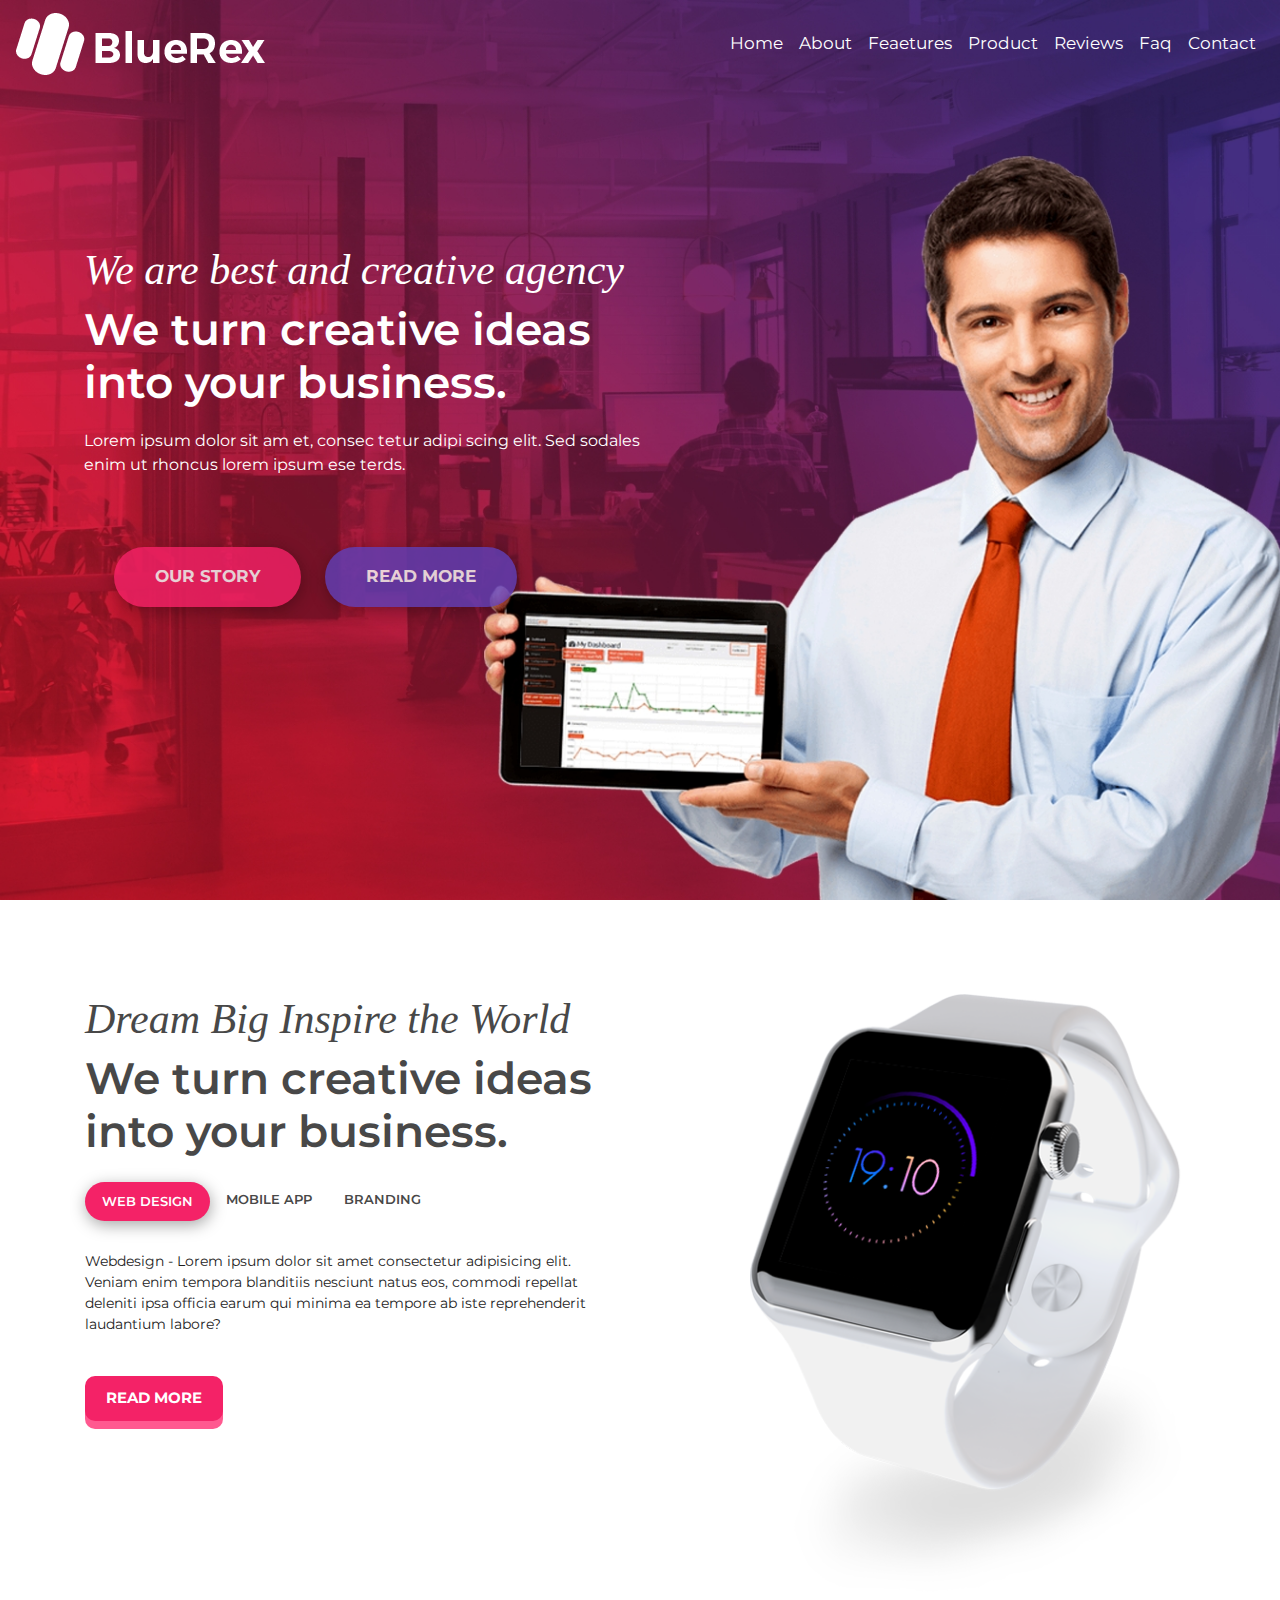
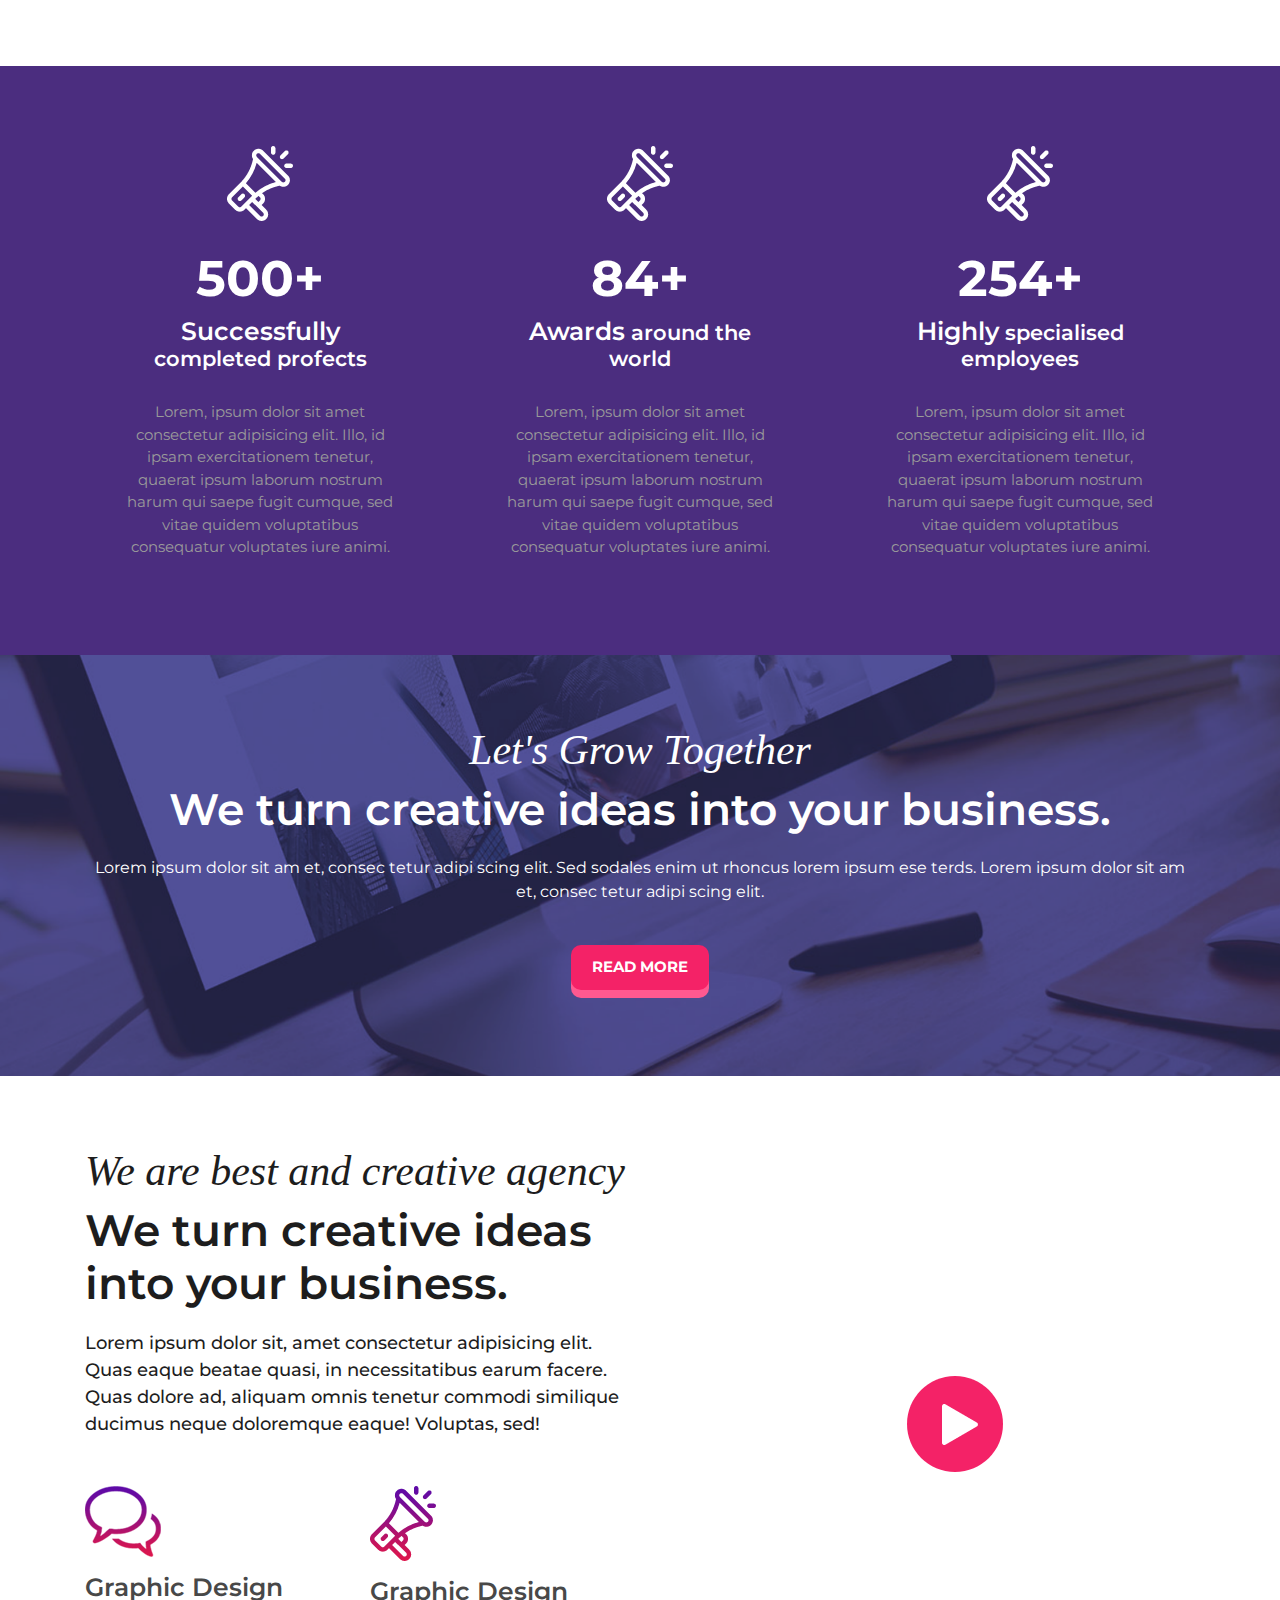
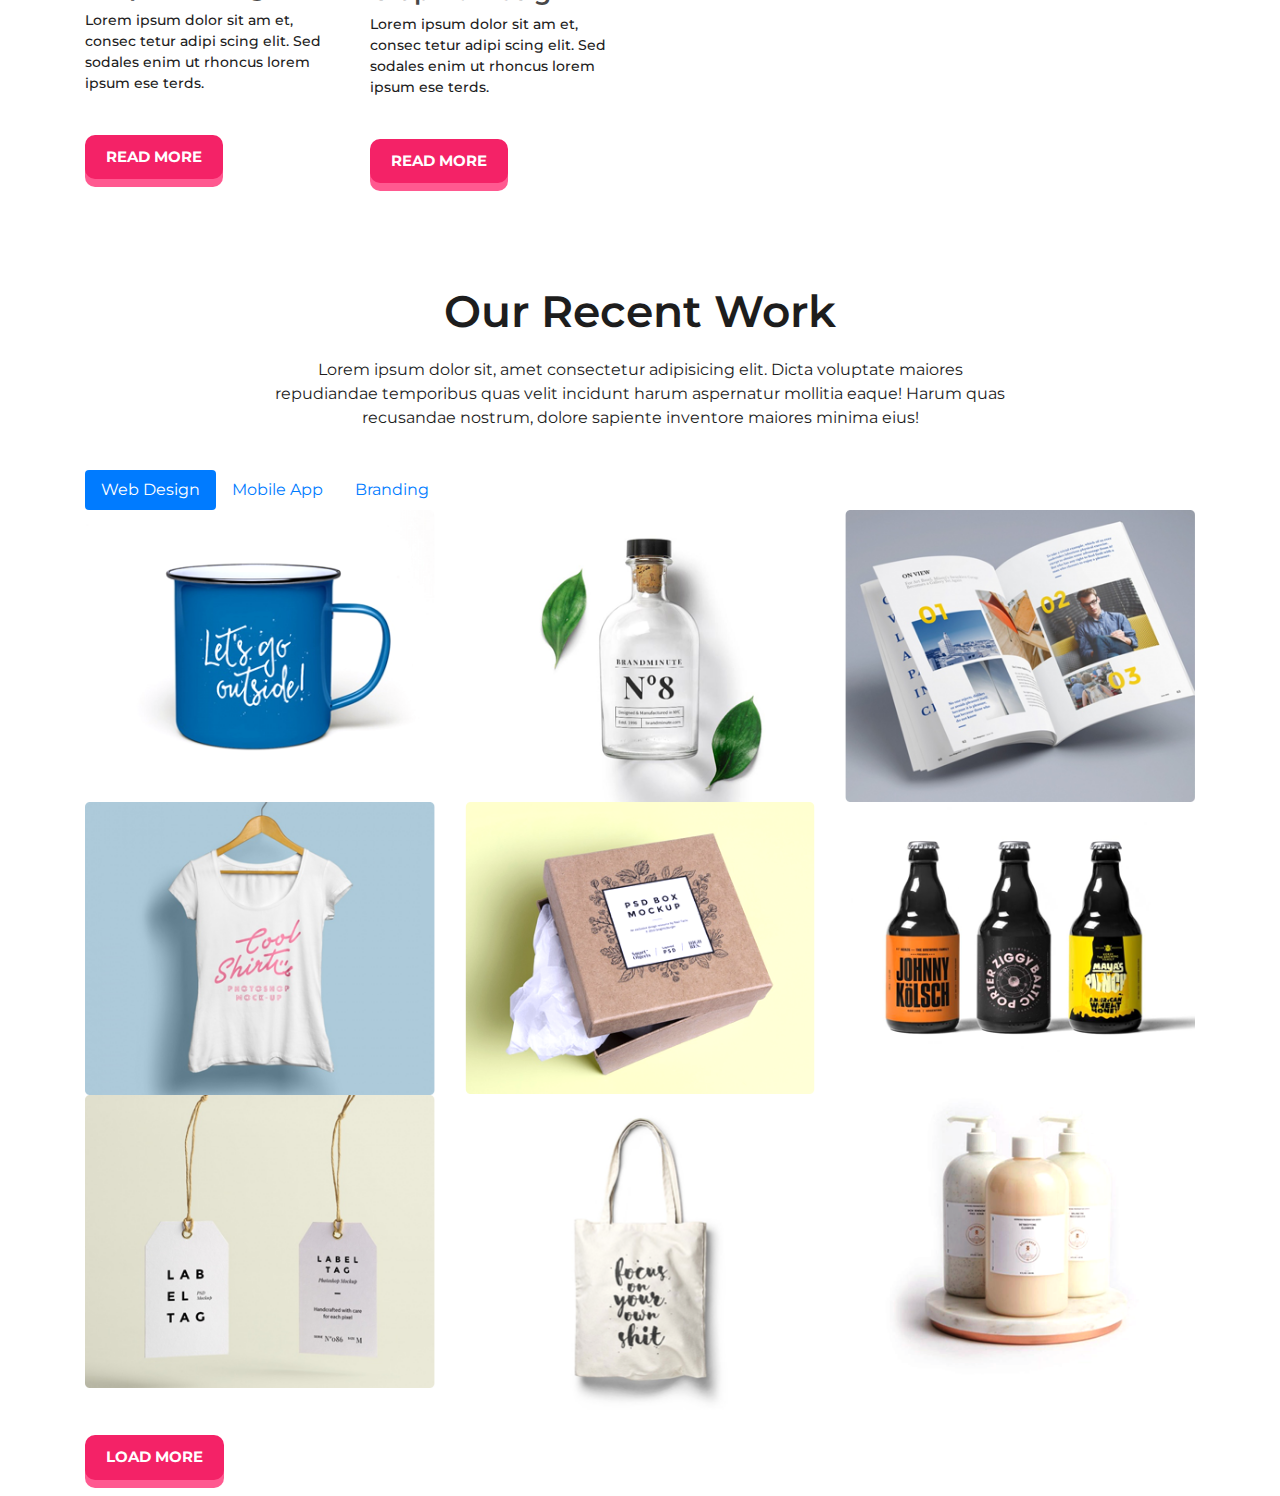
==== index.html @ f860c97d "Сделал разметку блока our-works" ====
<!doctype html>
<html lang="en">

<head>
    <meta charset="utf-8">
    <meta name="viewport" content="width=device-width, initial-scale=1, shrink-to-fit=no">
    <title>Hello, world!</title>

    <!-- Goggle Fonts -->
    <link href="https://fonts.googleapis.com/css?family=Poppins|Montserrat:300,400,600,700&display=swap&subset=cyrillic" rel="stylesheet">
    <!-- Font Awesome -->
    <link rel="stylesheet" href="https://cdnjs.cloudflare.com/ajax/libs/font-awesome/5.13.0/css/all.min.css" />
    <!-- Bootstrap CSS -->
    <link rel="stylesheet" href="https://stackpath.bootstrapcdn.com/bootstrap/4.3.1/css/bootstrap.min.css" integrity="sha384-ggOyR0iXCbMQv3Xipma34MD+dH/1fQ784/j6cY/iJTQUOhcWr7x9JvoRxT2MZw1T" crossorigin="anonymous">
    <!-- Custom styles -->
    <link rel="stylesheet" href="css/baguetteBox.scss">
    <link rel="stylesheet" href="css/style.css">

</head>

<body>

    <header class="main-header">
        <nav class="navbar navbar-expand-lg">
            <a class="navbar-brand" href="#">
                <img src="img/logo.png" alt="">
            </a>
            <button class="navbar-toggler" type="button" data-toggle="collapse" data-target="#navbarSupportedContent" aria-controls="navbarSupportedContent" aria-expanded="false" aria-label="Toggle navigation">
        <i class="fas fa-bars"></i>
      </button>

            <div class="collapse navbar-collapse" id="navbarSupportedContent">
                <ul class="navbar-nav ml-auto">
                    <li class="nav-item"><a class="nav-link" href="#">Home</a></li>
                    <li class="nav-item"><a class="nav-link" href="#">About</a></li>
                    <li class="nav-item"><a class="nav-link" href="#">Feaetures</a></li>
                    <li class="nav-item"><a class="nav-link" href="#">Product</a></li>
                    <li class="nav-item"><a class="nav-link" href="#">Reviews</a></li>
                    <li class="nav-item"><a class="nav-link" href="#">Faq</a></li>
                    <li class="nav-item"><a class="nav-link" href="#">Contact</a></li>
                </ul>
            </div>
        </nav>

        <div class="main-header-text">
            <h3>We are best and creative agency</h3>
            <h2>We turn creative ideas into your business.</h2>
            <p>Lorem ipsum dolor sit am et, consec tetur adipi scing elit. Sed sodales enim ut rhoncus lorem ipsum ese terds.
            </p>

            <div class="main-header-buttons">
                <button type="button" class="btn btn-pink rounded-pill">Our story</button>
                <button type="button" class="btn btn-violet rounded-pill">Read more</button>
            </div>
        </div>
    </header>

    <!-- section about -->
    <section class="section section-about">
        <div class="container">
            <div class="row">
                <div class="col-md-12 col-lg-6 pt-4">

                    <h3>Dream Big Inspire the World</h3>
                    <h2>We turn creative ideas into your business.</h2>

                    <ul class="nav nav-pills mt-4" id="myTab" role="tablist">
                        <li class="nav-item">
                            <a class="nav-link active" id="webdesign-tab" data-toggle="tab" href="#webdesign" role="tab" aria-controls="webdesing" aria-selected="true">Web Design</a>
                        </li>
                        <li class="nav-item">
                            <a class="nav-link" id="mobileapp-tab" data-toggle="tab" href="#mobileapp" role="tab" aria-controls="mobileapp" aria-selected="false">Mobile App</a>
                        </li>
                        <li class="nav-item">
                            <a class="nav-link" id="branding-tab" data-toggle="tab" href="#branding" role="tab" aria-controls="branding" aria-selected="false">Branding</a>
                        </li>
                    </ul>
                    <div class="tab-content" id="myTabContent">
                        <div class="tab-pane fade show active" id="webdesign" role="tabpanel" aria-labelledby="webdesign-tab">
                            <p>Webdesign - Lorem ipsum dolor sit amet consectetur adipisicing elit. Veniam enim tempora blanditiis nesciunt natus eos, commodi repellat deleniti ipsa officia earum qui minima ea tempore ab iste reprehenderit laudantium labore?
                            </p>
                            <p><a href="#" class="btn btn-pink btn-shadow">Read more</a></p>
                        </div>
                        <div class="tab-pane fade" id="mobileapp" role="tabpanel" aria-labelledby="mobileapp-tab">
                            <p>Moile App - Lorem ipsum dolor sit amet consectetur adipisicing elit. Veniam enim tempora blanditiis nesciunt natus eos, commodi repellat deleniti ipsa officia earum qui minima ea tempore ab iste reprehenderit laudantium labore?
                            </p>
                            <p><a href="#" class="btn btn-pink btn-shadow">Read more</a></p>
                        </div>
                        <div class="tab-pane fade" id="branding" role="tabpanel" aria-labelledby="branding-tab">
                            <p>Branding - Lorem ipsum dolor sit amet consectetur adipisicing elit. Veniam enim tempora blanditiis nesciunt natus eos, commodi repellat deleniti ipsa officia earum qui minima ea tempore ab iste reprehenderit laudantium labore?
                            </p>
                            <p><a href="#" class="btn btn-pink btn-shadow">Read more</a></p>
                        </div>
                    </div>
                </div>
                <!-- col-lg-6 -->

                <div class="col-lg-1 d-none d-lg-block">

                </div>
                <div class="col-lg-5 d-none d-lg-block pt-4">
                    <img src="img/watch-3.png" alt="">
                </div>
                <!-- col-lg-6 -->

            </div>
        </div>
    </section>
    <!-- section about -->

    <!-- section progress -->
    <section class="section section-progress text-center">
        <div class="container">
            <div class="row justify-content-center">
                <div class="col-md-4 progress-item">
                    <div><img src="img/Shape.png" alt=""></div>
                    <div class="num">500+</div>
                    <h4><span>Successfully</span> completed profects</h4>
                    <p>Lorem, ipsum dolor sit amet consectetur adipisicing elit. Illo, id ipsam exercitationem tenetur, quaerat ipsum laborum nostrum harum qui saepe fugit cumque, sed vitae quidem voluptatibus consequatur voluptates iure animi.</p>
                </div>
                <!-- progress-item -->

                <div class="col-md-4 progress-item">
                    <div><img src="img/Shape.png" alt=""></div>
                    <div class="num">84+</div>
                    <h4><span>Awards</span> around the world</h4>
                    <p>Lorem, ipsum dolor sit amet consectetur adipisicing elit. Illo, id ipsam exercitationem tenetur, quaerat ipsum laborum nostrum harum qui saepe fugit cumque, sed vitae quidem voluptatibus consequatur voluptates iure animi.</p>
                </div>
                <!-- progress-item -->

                <div class="col-md-4 progress-item">
                    <div><img src="img/Shape.png" alt=""></div>
                    <div class="num">254+</div>
                    <h4><span>Highly</span> specialised employees</h4>
                    <p>Lorem, ipsum dolor sit amet consectetur adipisicing elit. Illo, id ipsam exercitationem tenetur, quaerat ipsum laborum nostrum harum qui saepe fugit cumque, sed vitae quidem voluptatibus consequatur voluptates iure animi.</p>
                </div>
                <!-- progress-item -->
            </div>
        </div>
    </section>
    <!-- section progress -->

    <!-- section-lets -->
    <div class="section section-lets text-center">
        <div class="container">
            <div class="row">
                <div class="col-md-12">
                    <h3>Let's Grow Together</h3>
                    <h2>We turn creative ideas into your business.</h2>
                    <p>Lorem ipsum dolor sit am et, consec tetur adipi scing elit. Sed sodales enim ut rhoncus lorem ipsum ese terds. Lorem ipsum dolor sit am et, consec tetur adipi scing elit. </p>
                    <p><a href="#" class="btn btn-pink btn-shadow">Read more</a></p>
                </div>
            </div>
        </div>
    </div>
    <!-- section-lets end -->

    <!-- section design -->
    <section class="section section-design">
        <div class="container">
            <div class="row">
                <div class="col-lg-6">
                    <h3>We are best and creative agency</h3>
                    <h2>We	turn creative ideas into your business.</h2>
                    <p>Lorem ipsum dolor sit, amet consectetur adipisicing elit. Quas eaque beatae quasi, in necessitatibus earum facere. 
                        Quas dolore ad, aliquam omnis tenetur commodi similique ducimus neque doloremque eaque! Voluptas, sed!</p>
                    <div class="row carts mt-5">
                        <div class="col-md-6 mb-3">
                            <span><img src="img/chat.png" alt=""></span>
                            <h4>Graphic Design</h4>
                            <p>Lorem ipsum dolor sit am et, consec tetur adipi scing elit. Sed sodales enim ut rhoncus lorem ipsum ese terds.</p>
                            <p><a href="#" class="btn btn-pink btn-shadow">Read more</a></p>
                        </div>
                        <div class="col-md-6 mb-3">
                            <span><img src="img/Shape-color.png" alt=""></span>
                            <h4>Graphic Design</h4>
                            <p>Lorem ipsum dolor sit am et, consec tetur adipi scing elit. Sed sodales enim ut rhoncus lorem ipsum ese terds.</p>
                            <p><a href="#" class="btn btn-pink btn-shadow">Read more</a></p>
                        </div>
                    </div>
                </div> <!-- col-lg-6 -->
                <div class="col-lg-6">
                    <div class="embed-responsive embed-responsive-16by9 mt-5">
                        <iframe width="853" height="480" class="embed-responsive-item" id="videoPlayer" src="https://www.youtube.com/embed/KlVvTofZn7I?enablejsapi=1&amp;html5=1&amp;rel=0&amp;controls=0&amp;showinfo=0" frameborder="0" allowfullscreen=""></iframe>
                        <div id="videoPlayBtn"></div>
                    </div>
                </div> <!-- /.col-lg-6 -->
            </div> <!-- row -->
        </div>
    </section>
    <!-- section design end -->

    <section class="section-work">
        <div class="container">
            <div class="row">
                <div class="col-md-8 offset-md-2 text-center">
                    <h2>Our Recent Work</h2>
                    <p>Lorem ipsum dolor sit, amet consectetur adipisicing elit. Dicta voluptate maiores repudiandae temporibus quas velit incidunt harum aspernatur mollitia eaque! Harum quas recusandae nostrum, dolore sapiente inventore maiores minima eius!</p>

                </div>
                <!-- /.col-md-8 -->
                <div class="col-md-12">
                    <ul class="nav nav-pills mt-4" id="myTab-gallery" role="tablist">
                        <li class="nav-item">
                            <a class="nav-link active" id="webdesign-tab2" data-toggle="tab" href="#webdesign2" role="tab" aria-controls="webdesign2" aria-selected="true">Web Design</a>
                        </li>
                        <li class="nav-item">
                            <a class="nav-link" id="mobileapp-tab2" data-toggle="tab" href="#mobileapp2" role="tab" aria-controls="mobileapp2" aria-selected="false">Mobile App</a>
                        </li>
                        <li class="nav-item">
                            <a class="nav-link" id="branding-tab2" data-toggle="tab" href="#branding2" role="tab" aria-controls="branding2" aria-selected="false">Branding</a>
                        </li>
                    </ul>

                    <div class="tab-content" id="myTabContent">
                        <div class="tab-pane fade show active" id="webdesign2" role="tabpanel" aria-labelledby="webdesign2-tab">
                            <div class="gallery text-center row">
                                <div class="col-sm-4 gallery-item">
                                    <a href="img/photos/work-2.png">
                                        <img src="img/photos/work-2.png" alt="">
                                    </a>
                                </div>
                                <div class="col-sm-4 gallery-item">
                                    <a href="img/photos/work-1.png">
                                        <img src="img/photos/work-1.png" alt="">
                                    </a>
                                </div>
                                <div class="col-sm-4 gallery-item">
                                    <a href="img/photos/work-3.png">
                                        <img src="img/photos/work-3.png" alt="">
                                    </a>
                                </div>
                                <div class="col-sm-4 gallery-item">
                                    <a href="img/photos/work-4.png">
                                        <img src="img/photos/work-4.png" alt="">
                                    </a>
                                </div>
                                <div class="col-sm-4 gallery-item">
                                    <a href="img/photos/work-5.png">
                                        <img src="img/photos/work-5.png" alt="">
                                    </a>
                                </div>
                                <div class="col-sm-4 gallery-item">
                                    <a href="img/photos/work-6.png">
                                        <img src="img/photos/work-6.png" alt="">
                                    </a>
                                </div>
                                <div class="col-sm-4 gallery-item">
                                    <a href="img/photos/work-7.png">
                                        <img src="img/photos/work-7.png" alt="">
                                    </a>
                                </div>
                                <div class="col-sm-4 gallery-item">
                                    <a href="img/photos/work-8.png">
                                        <img src="img/photos/work-8.png" alt="">
                                    </a>
                                </div>
                                <div class="col-sm-4 gallery-item">
                                    <a href="img/photos/work-9.png">
                                        <img src="img/photos/work-9.png" alt="">
                                    </a>
                                </div>
                            </div>

                            <div class="our-work-btn">
                                <p><a href="#" class="btn btn-pink btn-shadow">Load more</a></p>
                            </div>
                        </div>
                        <!-- /.tab-panel -->
                        <div class="tab-pane fade" id="mobileapp2" role="tabpanel" aria-labelledby="mobileapp2-tab">
                            <div class="gallery text-center row">
                                <div class="col-sm-4 gallery-item">
                                    <a href="img/photos/work-4.png">
                                        <img src="img/photos/work-4.png" alt="">
                                    </a>
                                </div>
                                <div class="col-sm-4 gallery-item">
                                    <a href="img/photos/work-5.png">
                                        <img src="img/photos/work-5.png" alt="">
                                    </a>
                                </div>
                                <div class="col-sm-4 gallery-item">
                                    <a href="img/photos/work-6.png">
                                        <img src="img/photos/work-6.png" alt="">
                                    </a>
                                </div>
                                <div class="col-sm-4 gallery-item">
                                    <a href="img/photos/work-2.png">
                                        <img src="img/photos/work-2.png" alt="">
                                    </a>
                                </div>
                                <div class="col-sm-4 gallery-item">
                                    <a href="img/photos/work-1.png">
                                        <img src="img/photos/work-1.png" alt="">
                                    </a>
                                </div>
                                <div class="col-sm-4 gallery-item">
                                    <a href="img/photos/work-3.png">
                                        <img src="img/photos/work-3.png" alt="">
                                    </a>
                                </div>
                                
                                <div class="col-sm-4 gallery-item">
                                    <a href="img/photos/work-7.png">
                                        <img src="img/photos/work-7.png" alt="">
                                    </a>
                                </div>
                                <div class="col-sm-4 gallery-item">
                                    <a href="img/photos/work-8.png">
                                        <img src="img/photos/work-8.png" alt="">
                                    </a>
                                </div>
                                <div class="col-sm-4 gallery-item">
                                    <a href="img/photos/work-9.png">
                                        <img src="img/photos/work-9.png" alt="">
                                    </a>
                                </div>
                            </div>

                            <div class="our-work-btn">
                                <p><a href="#" class="btn btn-pink btn-shadow">Load more</a></p>
                            </div>
                        </div>
                        <!-- /.tab-panel -->
                        <div class="tab-pane fade" id="branding2" role="tabpanel" aria-labelledby="branding2-tab">
                            <div class="gallery text-center row">
                                <div class="col-sm-4 gallery-item">
                                    <a href="img/photos/work-7.png">
                                        <img src="img/photos/work-7.png" alt="">
                                    </a>
                                </div>
                                <div class="col-sm-4 gallery-item">
                                    <a href="img/photos/work-8.png">
                                        <img src="img/photos/work-8.png" alt="">
                                    </a>
                                </div>
                                <div class="col-sm-4 gallery-item">
                                    <a href="img/photos/work-9.png">
                                        <img src="img/photos/work-9.png" alt="">
                                    </a>
                                </div>
                                <div class="col-sm-4 gallery-item">
                                    <a href="img/photos/work-4.png">
                                        <img src="img/photos/work-4.png" alt="">
                                    </a>
                                </div>
                                <div class="col-sm-4 gallery-item">
                                    <a href="img/photos/work-5.png">
                                        <img src="img/photos/work-5.png" alt="">
                                    </a>
                                </div>
                                <div class="col-sm-4 gallery-item">
                                    <a href="img/photos/work-6.png">
                                        <img src="img/photos/work-6.png" alt="">
                                    </a>
                                </div>
                                <div class="col-sm-4 gallery-item">
                                    <a href="img/photos/work-2.png">
                                        <img src="img/photos/work-2.png" alt="">
                                    </a>
                                </div>
                                <div class="col-sm-4 gallery-item">
                                    <a href="img/photos/work-1.png">
                                        <img src="img/photos/work-1.png" alt="">
                                    </a>
                                </div>
                                <div class="col-sm-4 gallery-item">
                                    <a href="img/photos/work-3.png">
                                        <img src="img/photos/work-3.png" alt="">
                                    </a>
                                </div>                             
                            </div>
                            
                            <div class="our-work-btn">
                                <p><a href="#" class="btn btn-pink btn-shadow">Load more</a></p>
                            </div>
                        </div>
                        <!-- /.tab-panel -->
                    </div>
                    <!-- /.tab-content -->
                </div>
                <!-- /.col-md-12 -->
            </div> <!-- row -->
        </div>
    </section>
    <!-- /.section-work -->


    <!-- jQuery first, then Popper.js, then Bootstrap JS -->
    <script src="https://code.jquery.com/jquery-3.3.1.slim.min.js" integrity="sha384-q8i/X+965DzO0rT7abK41JStQIAqVgRVzpbzo5smXKp4YfRvH+8abtTE1Pi6jizo" crossorigin="anonymous"></script>
    <script src="https://cdnjs.cloudflare.com/ajax/libs/popper.js/1.14.7/umd/popper.min.js" integrity="sha384-UO2eT0CpHqdSJQ6hJty5KVphtPhzWj9WO1clHTMGa3JDZwrnQq4sF86dIHNDz0W1" crossorigin="anonymous"></script>
    <script src="https://stackpath.bootstrapcdn.com/bootstrap/4.3.1/js/bootstrap.min.js" integrity="sha384-JjSmVgyd0p3pXB1rRibZUAYoIIy6OrQ6VrjIEaFf/nJGzIxFDsf4x0xIM+B07jRM" crossorigin="anonymous"></script>
    <script src="js/baguetteBox.js"></script>
    <script src="js/main.js"></script>
    <script src="https://www.youtube.com/iframe_api"></script>
</body>

</html>
---- css/style.css ----
body {
    font-family: 'Montserrat', sans-serif;
    min-width: 320px;
    color: #1d1d1d;
}

img {
    max-width: 100%;
    height: auto;
}

.section {
    padding: 100px 0;
}

h2 {
    font-weight: 600;
    font-size: 44px;
    margin-bottom: 20px;
}

h3 {
    font-style: italic;
    font-size: 42px;
    font-family: 'Palatino Linotype', 'Book Antiqua', Palatino, serif;
}

h4 {
    font-size: 25px;
}

.btn {
    color: #fff;
    text-transform: uppercase;
    font-size: 17px;
    font-weight: bold;
}


/* =============================== header =============================== */

.main-header {
    background: url(../img/header.jpg) center no-repeat;
    background-size: cover;
    height: 100vh;
    min-height: 700px;
    position: relative;
}

.main-header .navbar-toggler {
    color: #fff;
}

.main-header ul li a {
    color: #fff;
    font-size: 17px;
}

.main-header ul li a::after {
    content: '';
    display: block;
    width: 100%;
    background-color: #fff;
    height: 1px;
    transform: scale(0);
    -webkit-transform: scale(0);
    -moz-transform: scale(0);
    -ms-transform: scale(0);
    -o-transform: scale(0);
    transition: all .3s;
    -webkit-transition: all .3s;
    -moz-transition: all .3s;
    -ms-transition: all .3s;
    -o-transition: all .3s;
}

.main-header ul li a:hover::after {
    transform: scale(1);
    -webkit-transform: scale(1);
    -moz-transform: scale(1);
    -ms-transform: scale(1);
    -o-transform: scale(1);
    transition: all .3s;
    -webkit-transition: all .3s;
    -moz-transition: all .3s;
    -ms-transition: all .3s;
    -o-transition: all .3s;
}

.main-header-text {
    position: absolute;
    top: 25%;
    left: 5%;
    max-width: 600px;
    color: #fff;
    padding: 20px;
}

.main-header-buttons {
    padding-left: 30px;
    margin-top: 70px;
}

.main-header-buttons .btn {
    height: 60px;
    padding-left: 40px;
    padding-right: 40px;
    margin-right: 20px;
    opacity: .8;
    box-shadow: 1px 4px 16px rgba(1, 2, 2, 0.35);
    transition: all .5s;
    -webkit-transition: all .5s;
    -moz-transition: all .5s;
    -ms-transition: all .5s;
    -o-transition: all .5s;
}

.main-header-buttons .btn:hover {
    color: #fff;
    opacity: 1;
}

.btn-pink {
    background: #f42267;
}

.main-header-buttons .btn-violet {
    background: #5f3fb8;
}

#navbarSupportedContent li.nav-item {
    width: 30%;
    text-align: center;
    margin: 0 auto;
}


/* =============================== header end =============================== */


/* =============================== about =============================== */

.section {
    padding: 70px 0;
}

.section-about h2,
.section-about h3 {
    color: #484848;
}

.section-about .nav-link {
    color: #484848;
    font-size: 13px;
    font-weight: 600;
    text-transform: uppercase;
}

.section-about .nav-pills .nav-link.active,
.nav-pills .show>.nav-link {
    background-color: #f42267;
    color: #fff;
    border-radius: 23px;
    -webkit-border-radius: 23px;
    -moz-border-radius: 23px;
    -ms-border-radius: 23px;
    -o-border-radius: 23px;
    padding: 10px 17px;
    box-shadow: 1px 4px 16px rgba(1, 2, 2, 0.35);
}

.section-about .tab-content {
    margin-top: 30px;
}

.section-about .tab-content {
    color: #1d1d1d;
    font-size: 14px;
}

.btn-shadow {
    color: #fff;
    box-shadow: 0 8px 0 #ff5990;
    border-radius: 10px;
    font-size: 15px;
    padding: 10px 20px;
    margin-top: 25px;
    transition: all 0.5;
    -webkit-transition: all 0.5;
    -moz-transition: all 0.5;
    -ms-transition: all 0.5;
    -o-transition: all 0.5;
}

.btn-shadow:hover {
    color: #fff;
    transition: all 0.5;
    -webkit-transition: all 0.5;
    -moz-transition: all 0.5;
    -ms-transition: all 0.5;
    -o-transition: all 0.5;
    box-shadow: 0 4px 0 #ff5990;
}


/* =============================== section about end =============================== */


/* =============================== section progress =============================== */

.section-progress {
    padding: 0;
    min-height: 300px;
    background: #4b2d7f;
    color: #fff;
}

.section-progress .progress-item:hover {
    background-color: #281d3c;
}

.section-progress .progress-item {
    padding-left: 5%;
    padding-right: 5%;
    padding-top: 80px;
    padding-bottom: 80px;
    transition: 0.5s;
    -webkit-transition: 0.5s;
    -moz-transition: 0.5s;
    -ms-transition: 0.5s;
    -o-transition: 0.5s;
}

.section-progress .progress-item .num {
    margin-top: 20px;
    font-size: 50px;
    font-weight: bold;
}

.section-progress .progress-item h4 {
    font-size: 21px;
    font-weight: 600;
}

.section-progress .progress-item span {
    font-size: 25px;
}

.section-progress .progress-item p {
    margin-top: 30px;
    font-size: 15px;
    color: #9a9a9a;
}


/* =============================== section progress end =============================== */


/* =============================== section lets =============================== */

.section-lets {
    background: url(../img/2-layers.png) center no-repeat;
    background-size: cover;
    color: #fff;
}

/* =============================== section lets end =============================== */



/* =============================== section design =============================== */
.section-design h4 {
    margin-top: 15px;
    font-size: 25px;
    font-weight: 600;
    color: #484848;
}
.section-design p {
    color: #1d1d1d;
    font-size: 18px;
    font-weight: 500;
}
.section-design .carts p {
    font-size: 14px;
}
.section-design .embed-responsive {
    position: relative;
    border-radius: 5px;
    -webkit-border-radius: 5px;
    -moz-border-radius: 5px;
    -ms-border-radius: 5px;
    -o-border-radius: 5px;
    max-width: 560px;
    height: 460px;
    margin-left: 30px;
}
.section-design #videoPlayBtn {
    width: 100%;
    height: 100%;
    z-index: 1000;
    position: absolute;
    top: 0;
    cursor: pointer;
    background: url(../img/play.png) center no-repeat;
}

/* =============================== section design end =============================== */


/* Large Devices, Wide Screens */

@media only screen and (max-width: 1200px) {}


/* Medium Devices, Desktops */

@media only screen and (max-width: 992px) {
    .section-design .embed-responsive { 
        margin-left: auto;
        margin-right: auto;
    }
    .main-header-text {
        background-color: rgba(0, 0, 0, .3);
    }
    .section {
        padding: 40px 0;
    }
    .section-progress {
        padding: 0;
    }
}

@media only screen and (max-width: 991px) {
    .navbar-nav {
        background: linear-gradient(45deg, rgba(213, 24, 44, 1) 0%, rgba(43, 30, 86, 1) 100%);
        position: relative;
        z-index: 999;
        padding: 0 15px;
    }
}


/* Small Devices, Tablets */

@media only screen and (max-width: 768px) {
    .main-header-text {
        left: 0;
        margin: 0 20px;
        max-width: 100%;
    }
    h2 {
        font-size: 32px;
    }
    h3 {
        font-size: 30px;
    }
    .navbar-brand {
        width: 50%;
    }
    .navbar-brand img {
        max-width: 60%;
    }
    .section-progress .progress-item {
        padding-left: 3%;
        padding-right: 3%;
        padding-top: 40px;
        padding-bottom: 40px;
    }
    .section-progress .progress-item h4 {
        font-size: 18px;
    }
    .section-progress .progress-item span {
        font-size: 22px;
    }
    .section-progress .progress-item .num {
        font-size: 38px;
    }
}

@media only screen and (max-width: 600px) {
    .main-header-text {
        top: 90px;
    }
    .main-header-buttons {
        padding-left: 0;
    }
    .main-header-buttons .btn {
        display: block;
        width: 100%;
        margin-bottom: 15px;
    }
    .section h3 {
        font-size: 23px;
    }
    .section h2 {
        font-size: 24px;
    }
}


/* Extra Small Devices, Phones */

@media only screen and (max-width: 480px) {}

@media only screen and (max-width: 380px) {
    .main-header .navbar-brand {
        font-size: 30px;
    }
    .section-about .nav-pills .nav-item {
        width: 100%;
    }
}
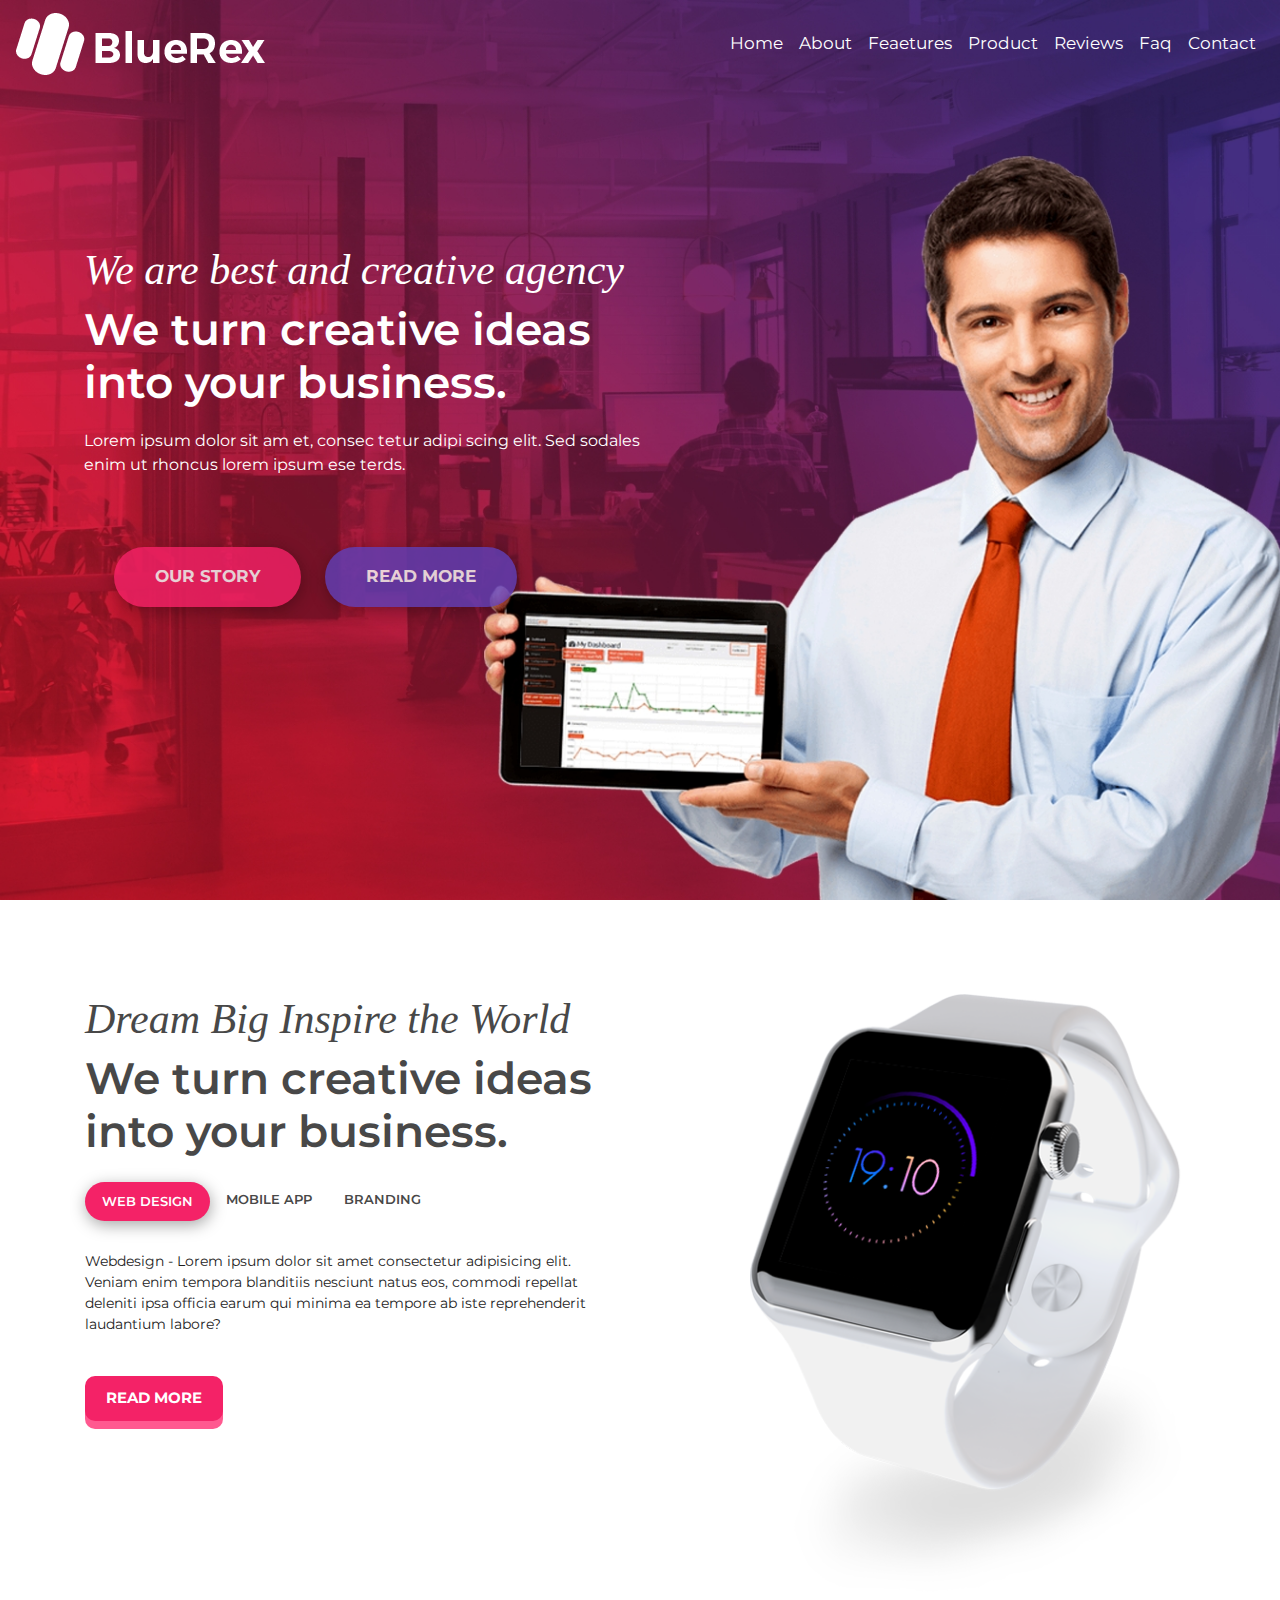
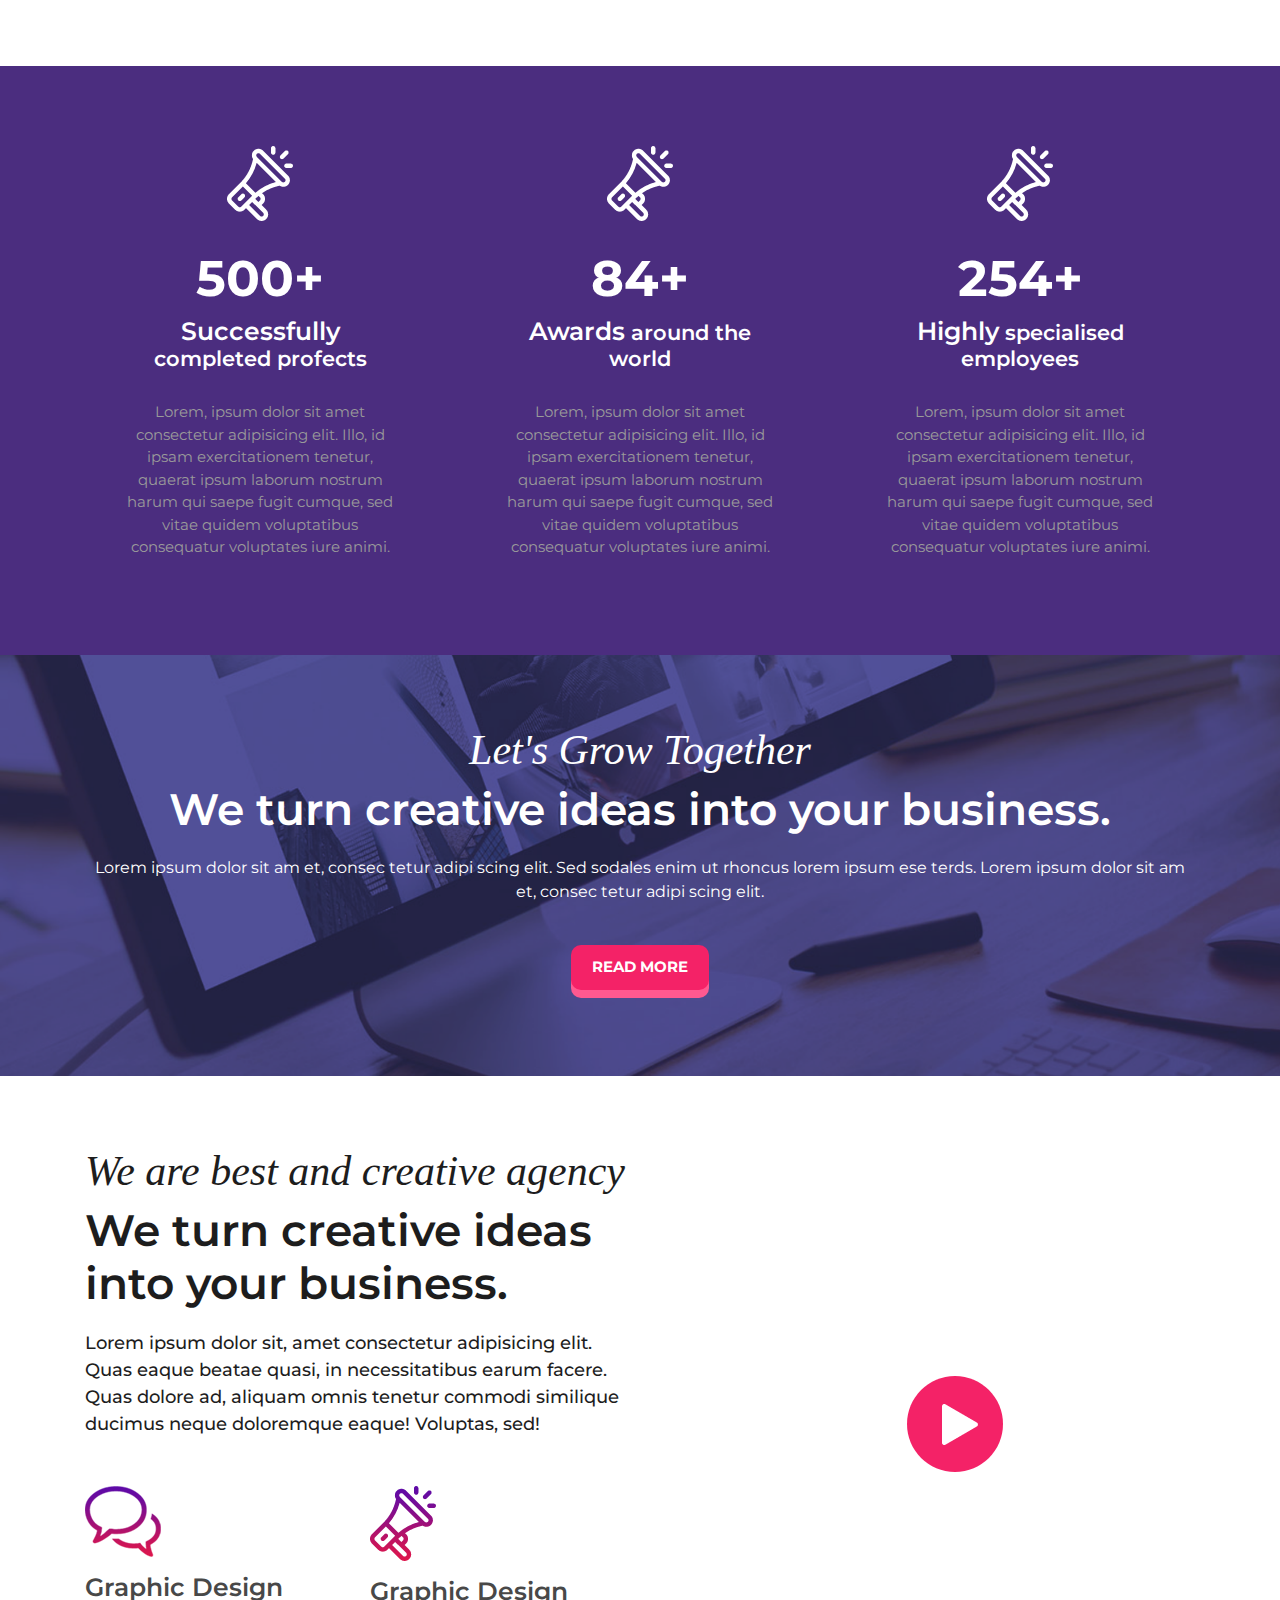
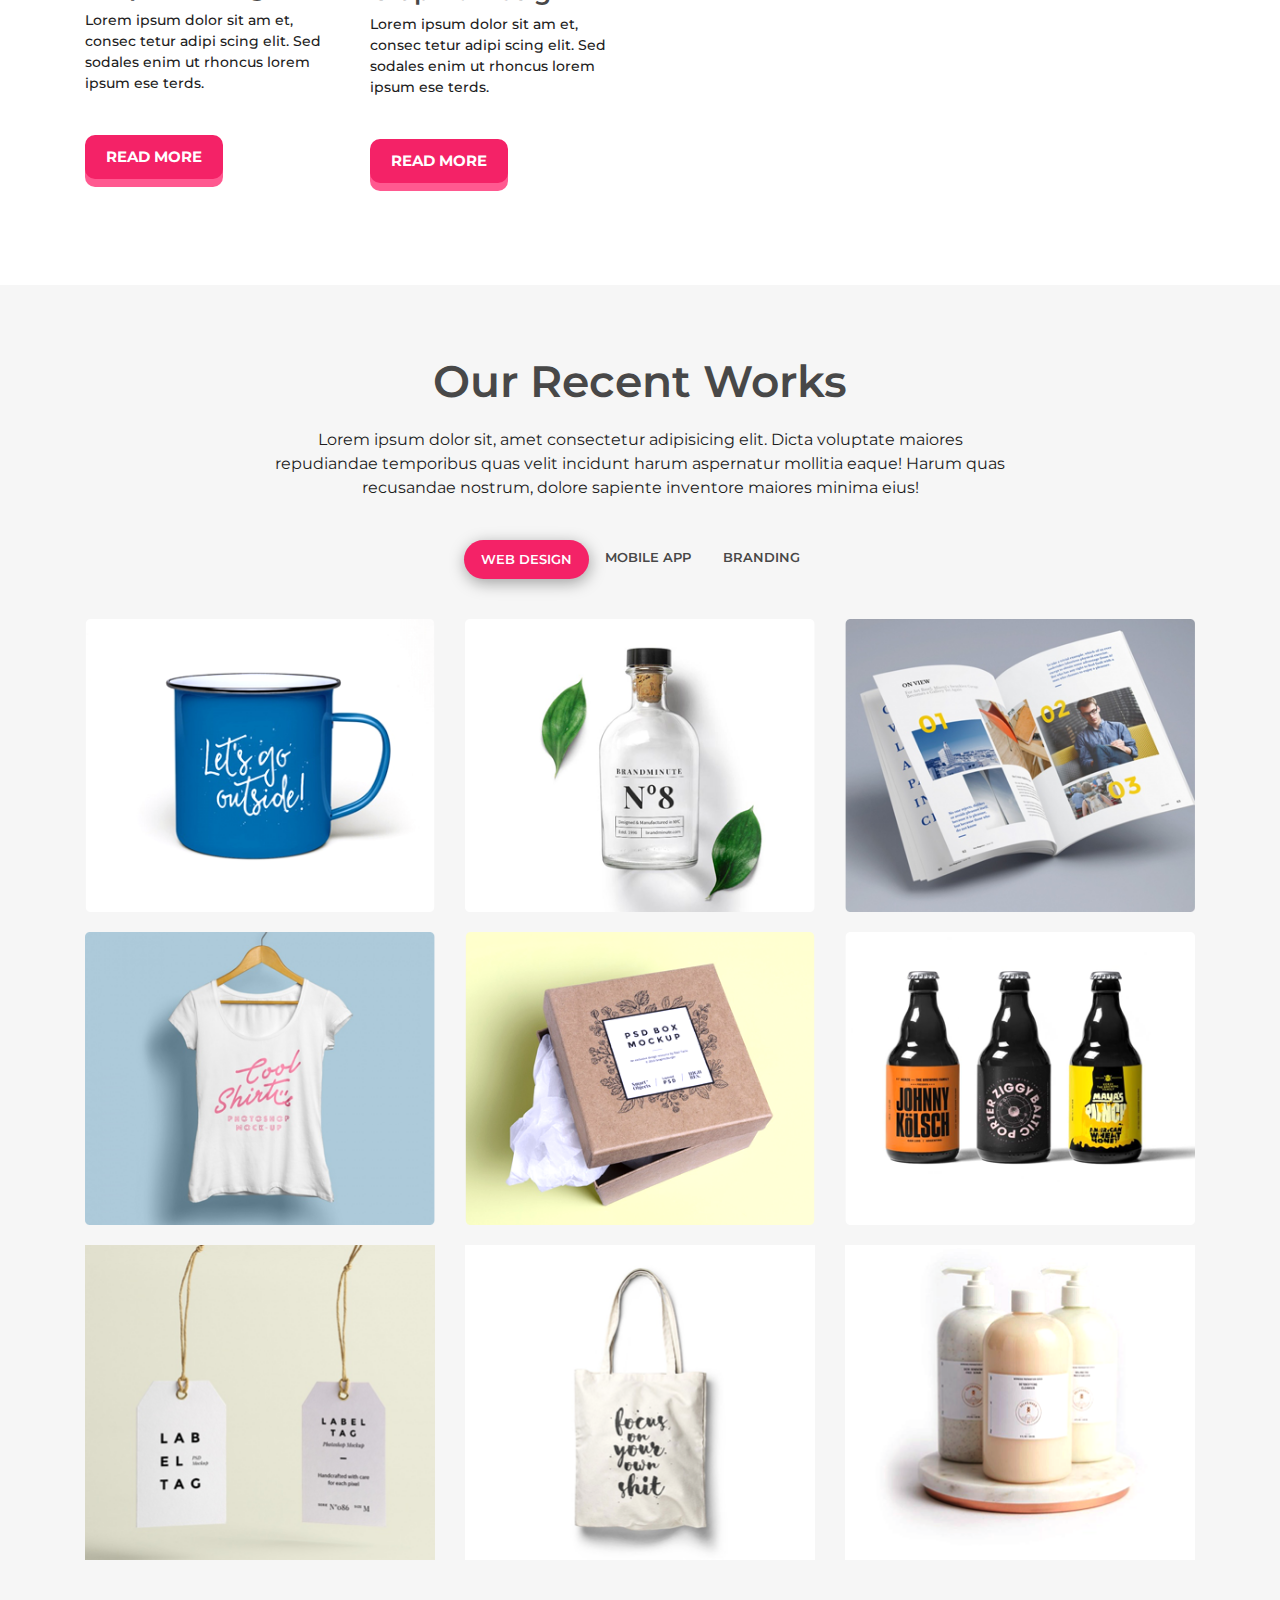
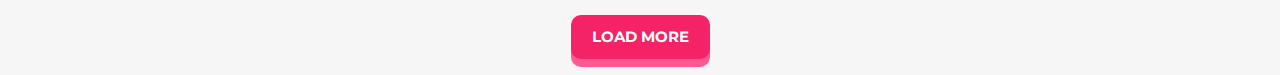
==== commit ef407399: "Сделал оформление секции our works" ====
--- a/index.html
+++ b/index.html
@@ -13,7 +13,7 @@
     <!-- Bootstrap CSS -->
     <link rel="stylesheet" href="https://stackpath.bootstrapcdn.com/bootstrap/4.3.1/css/bootstrap.min.css" integrity="sha384-ggOyR0iXCbMQv3Xipma34MD+dH/1fQ784/j6cY/iJTQUOhcWr7x9JvoRxT2MZw1T" crossorigin="anonymous">
     <!-- Custom styles -->
-    <link rel="stylesheet" href="css/baguetteBox.scss">
+    <link rel="stylesheet" href="css/baguetteBox.css">
     <link rel="stylesheet" href="css/style.css">
 
 </head>
@@ -56,7 +56,7 @@
     </header>
 
     <!-- section about -->
-    <section class="section section-about">
+    <section class="section section-about section-tabs">
         <div class="container">
             <div class="row">
                 <div class="col-md-12 col-lg-6 pt-4">
@@ -190,11 +190,11 @@
     </section>
     <!-- section design end -->
 
-    <section class="section-work">
+    <section class="section-work section-tabs">
         <div class="container">
             <div class="row">
                 <div class="col-md-8 offset-md-2 text-center">
-                    <h2>Our Recent Work</h2>
+                    <h2>Our Recent Works</h2>
                     <p>Lorem ipsum dolor sit, amet consectetur adipisicing elit. Dicta voluptate maiores repudiandae temporibus quas velit incidunt harum aspernatur mollitia eaque! Harum quas recusandae nostrum, dolore sapiente inventore maiores minima eius!</p>
 
                 </div>
--- a/css/baguetteBox.css
+++ b/css/baguetteBox.css
@@ -0,0 +1,199 @@
+/*!
+ * baguetteBox.js
+ * @author  feimosi
+ * @version 1.11.1
+ * @url https://github.com/feimosi/baguetteBox.js
+ */
+ #baguetteBox-overlay {
+    display: none;
+    opacity: 0;
+    position: fixed;
+    overflow: hidden;
+    top: 0;
+    left: 0;
+    width: 100%;
+    height: 100%;
+    z-index: 1000000;
+    background-color: #222;
+    background-color: rgba(0, 0, 0, 0.8);
+    -webkit-transition: opacity .5s ease;
+    transition: opacity .5s ease; }
+    #baguetteBox-overlay.visible {
+      opacity: 1; }
+    #baguetteBox-overlay .full-image {
+      display: inline-block;
+      position: relative;
+      width: 100%;
+      height: 100%;
+      text-align: center; }
+      #baguetteBox-overlay .full-image figure {
+        display: inline;
+        margin: 0;
+        height: 100%; }
+      #baguetteBox-overlay .full-image img {
+        display: inline-block;
+        width: auto;
+        height: auto;
+        max-height: 100%;
+        max-width: 100%;
+        vertical-align: middle;
+        -webkit-box-shadow: 0 0 8px rgba(0, 0, 0, 0.6);
+           -moz-box-shadow: 0 0 8px rgba(0, 0, 0, 0.6);
+                box-shadow: 0 0 8px rgba(0, 0, 0, 0.6); }
+      #baguetteBox-overlay .full-image figcaption {
+        display: block;
+        position: absolute;
+        bottom: 0;
+        width: 100%;
+        text-align: center;
+        line-height: 1.8;
+        white-space: normal;
+        color: #ccc;
+        background-color: #000;
+        background-color: rgba(0, 0, 0, 0.6);
+        font-family: sans-serif; }
+      #baguetteBox-overlay .full-image:before {
+        content: "";
+        display: inline-block;
+        height: 50%;
+        width: 1px;
+        margin-right: -1px; }
+  
+  #baguetteBox-slider {
+    position: absolute;
+    left: 0;
+    top: 0;
+    height: 100%;
+    width: 100%;
+    white-space: nowrap;
+    -webkit-transition: left .4s ease, -webkit-transform .4s ease;
+    transition: left .4s ease, -webkit-transform .4s ease;
+    transition: left .4s ease, transform .4s ease;
+    transition: left .4s ease, transform .4s ease, -webkit-transform .4s ease, -moz-transform .4s ease; }
+    #baguetteBox-slider.bounce-from-right {
+      -webkit-animation: bounceFromRight .4s ease-out;
+              animation: bounceFromRight .4s ease-out; }
+    #baguetteBox-slider.bounce-from-left {
+      -webkit-animation: bounceFromLeft .4s ease-out;
+              animation: bounceFromLeft .4s ease-out; }
+  
+  @-webkit-keyframes bounceFromRight {
+    0% {
+      margin-left: 0; }
+    50% {
+      margin-left: -30px; }
+    100% {
+      margin-left: 0; } }
+  
+  @keyframes bounceFromRight {
+    0% {
+      margin-left: 0; }
+    50% {
+      margin-left: -30px; }
+    100% {
+      margin-left: 0; } }
+  
+  @-webkit-keyframes bounceFromLeft {
+    0% {
+      margin-left: 0; }
+    50% {
+      margin-left: 30px; }
+    100% {
+      margin-left: 0; } }
+  
+  @keyframes bounceFromLeft {
+    0% {
+      margin-left: 0; }
+    50% {
+      margin-left: 30px; }
+    100% {
+      margin-left: 0; } }
+  
+  .baguetteBox-button#next-button, .baguetteBox-button#previous-button {
+    top: 50%;
+    top: calc(50% - 30px);
+    width: 44px;
+    height: 60px; }
+  
+  .baguetteBox-button {
+    position: absolute;
+    cursor: pointer;
+    outline: none;
+    padding: 0;
+    margin: 0;
+    border: 0;
+    -moz-border-radius: 15%;
+         border-radius: 15%;
+    background-color: #323232;
+    background-color: rgba(50, 50, 50, 0.5);
+    color: #ddd;
+    font: 1.6em sans-serif;
+    -webkit-transition: background-color .4s ease;
+    transition: background-color .4s ease; }
+    .baguetteBox-button:focus, .baguetteBox-button:hover {
+      background-color: rgba(50, 50, 50, 0.9); }
+    .baguetteBox-button#next-button {
+      right: 2%; }
+    .baguetteBox-button#previous-button {
+      left: 2%; }
+    .baguetteBox-button#close-button {
+      top: 20px;
+      right: 2%;
+      right: calc(2% + 6px);
+      width: 30px;
+      height: 30px; }
+    .baguetteBox-button svg {
+      position: absolute;
+      left: 0;
+      top: 0; }
+  
+  /*
+      Preloader
+      Borrowed from http://tobiasahlin.com/spinkit/
+  */
+  .baguetteBox-spinner {
+    width: 40px;
+    height: 40px;
+    display: inline-block;
+    position: absolute;
+    top: 50%;
+    left: 50%;
+    margin-top: -20px;
+    margin-left: -20px; }
+  
+  .baguetteBox-double-bounce1,
+  .baguetteBox-double-bounce2 {
+    width: 100%;
+    height: 100%;
+    -moz-border-radius: 50%;
+         border-radius: 50%;
+    background-color: #fff;
+    opacity: .6;
+    position: absolute;
+    top: 0;
+    left: 0;
+    -webkit-animation: bounce 2s infinite ease-in-out;
+            animation: bounce 2s infinite ease-in-out; }
+  
+  .baguetteBox-double-bounce2 {
+    -webkit-animation-delay: -1s;
+            animation-delay: -1s; }
+  
+  @-webkit-keyframes bounce {
+    0%, 100% {
+      -webkit-transform: scale(0);
+              transform: scale(0); }
+    50% {
+      -webkit-transform: scale(1);
+              transform: scale(1); } }
+  
+  @keyframes bounce {
+    0%, 100% {
+      -webkit-transform: scale(0);
+         -moz-transform: scale(0);
+              transform: scale(0); }
+    50% {
+      -webkit-transform: scale(1);
+         -moz-transform: scale(1);
+              transform: scale(1); } }
+  --- a/css/style.css
+++ b/css/style.css
@@ -144,19 +144,19 @@
     padding: 70px 0;
 }
 
-.section-about h2,
-.section-about h3 {
+.section-tabs h2,
+.section-tabs h3 {
     color: #484848;
 }
 
-.section-about .nav-link {
+.section-tabs .nav-link {
     color: #484848;
     font-size: 13px;
     font-weight: 600;
     text-transform: uppercase;
 }
 
-.section-about .nav-pills .nav-link.active,
+.section-tabs .nav-pills .nav-link.active,
 .nav-pills .show>.nav-link {
     background-color: #f42267;
     color: #fff;
@@ -169,11 +169,11 @@
     box-shadow: 1px 4px 16px rgba(1, 2, 2, 0.35);
 }
 
-.section-about .tab-content {
+.section-tabs .tab-content {
     margin-top: 30px;
 }
 
-.section-about .tab-content {
+.section-tabs .tab-content {
     color: #1d1d1d;
     font-size: 14px;
 }
@@ -307,6 +307,47 @@
 /* =============================== section design end =============================== */
 
 
+
+/* =============================== section design =============================== */
+.section-work {
+    background-color: #f6f6f6;
+    padding-top: 70px;
+}
+
+.section-work .gallery .gallery-item {
+    margin-bottom: 20px;
+}
+
+.section-work .gallery .gallery-item img{
+    height: 100%;
+    object-fit: cover;
+    transition: all 0.5s;
+    -webkit-transition: all 0.5s;
+    -moz-transition: all 0.5s;
+    -ms-transition: all 0.5s;
+    -o-transition: all 0.5s;
+}
+
+.section-work .gallery .gallery-item img:hover{
+    box-shadow: 0 14px 30px -15px rgba(0, 0, 0, 0.75);
+}
+
+
+ul#myTab-gallery {
+    display: flex;
+    justify-content: center;
+    margin-bottom: 40px;
+}
+
+.section-work .our-work-btn {
+    text-align: center;
+    padding-top: 10px;
+}
+/* =============================== section design end =============================== */
+
+
+
+
 /* Large Devices, Wide Screens */
 
 @media only screen and (max-width: 1200px) {}
@@ -406,7 +447,7 @@
     .main-header .navbar-brand {
         font-size: 30px;
     }
-    .section-about .nav-pills .nav-item {
+    .section-tabs .nav-pills .nav-item {
         width: 100%;
     }
 }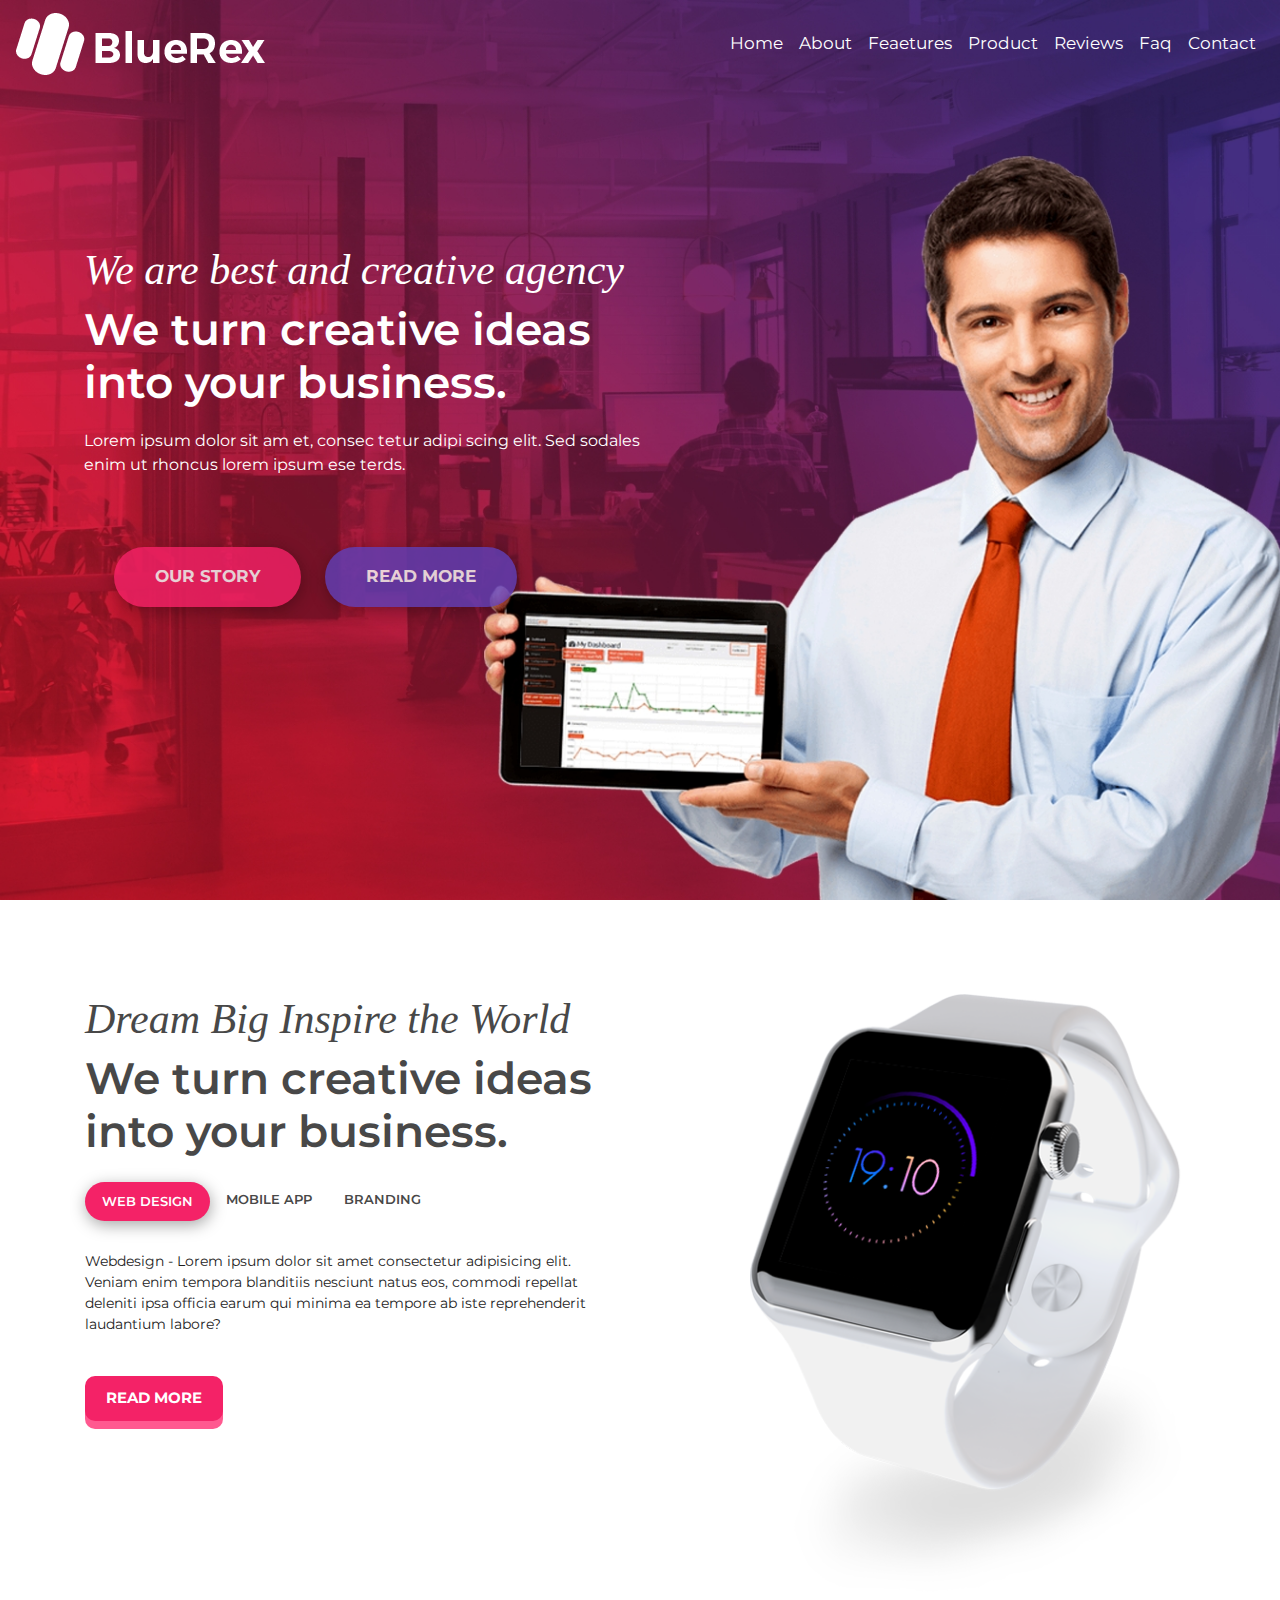
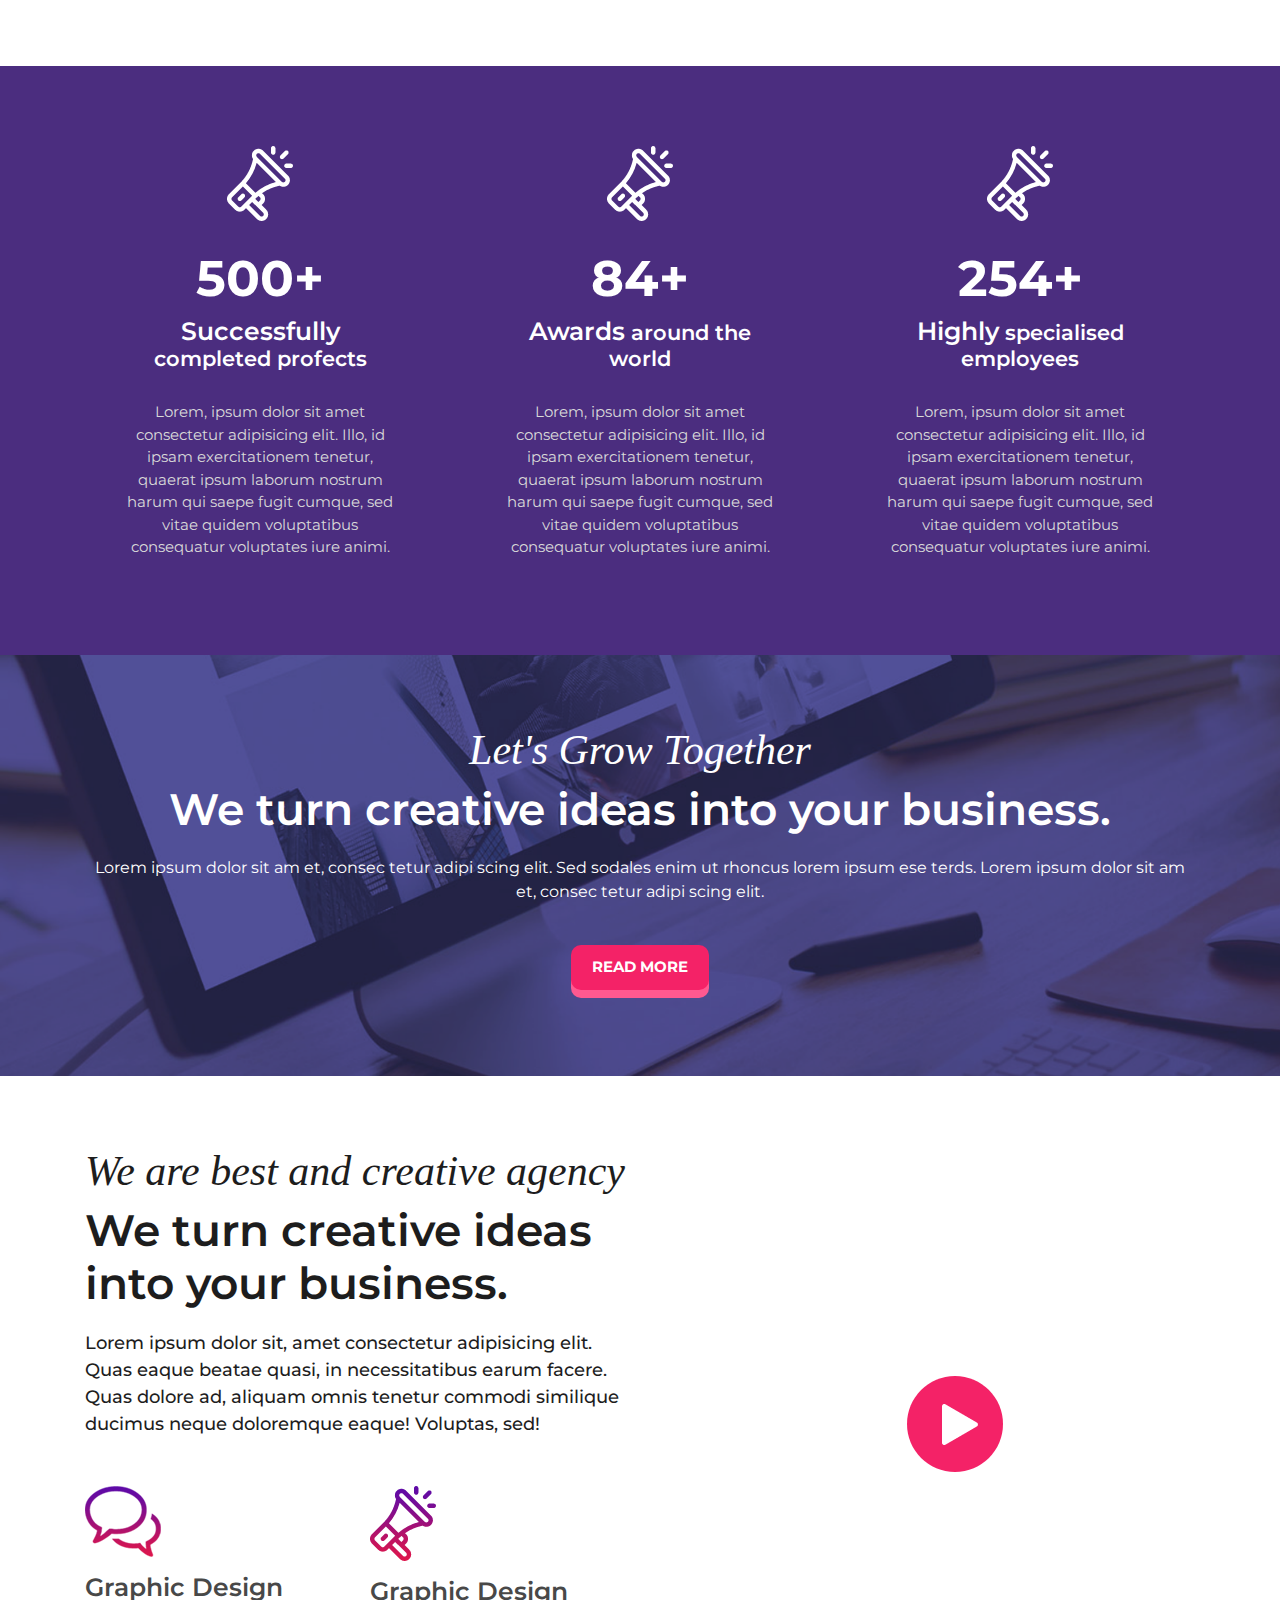
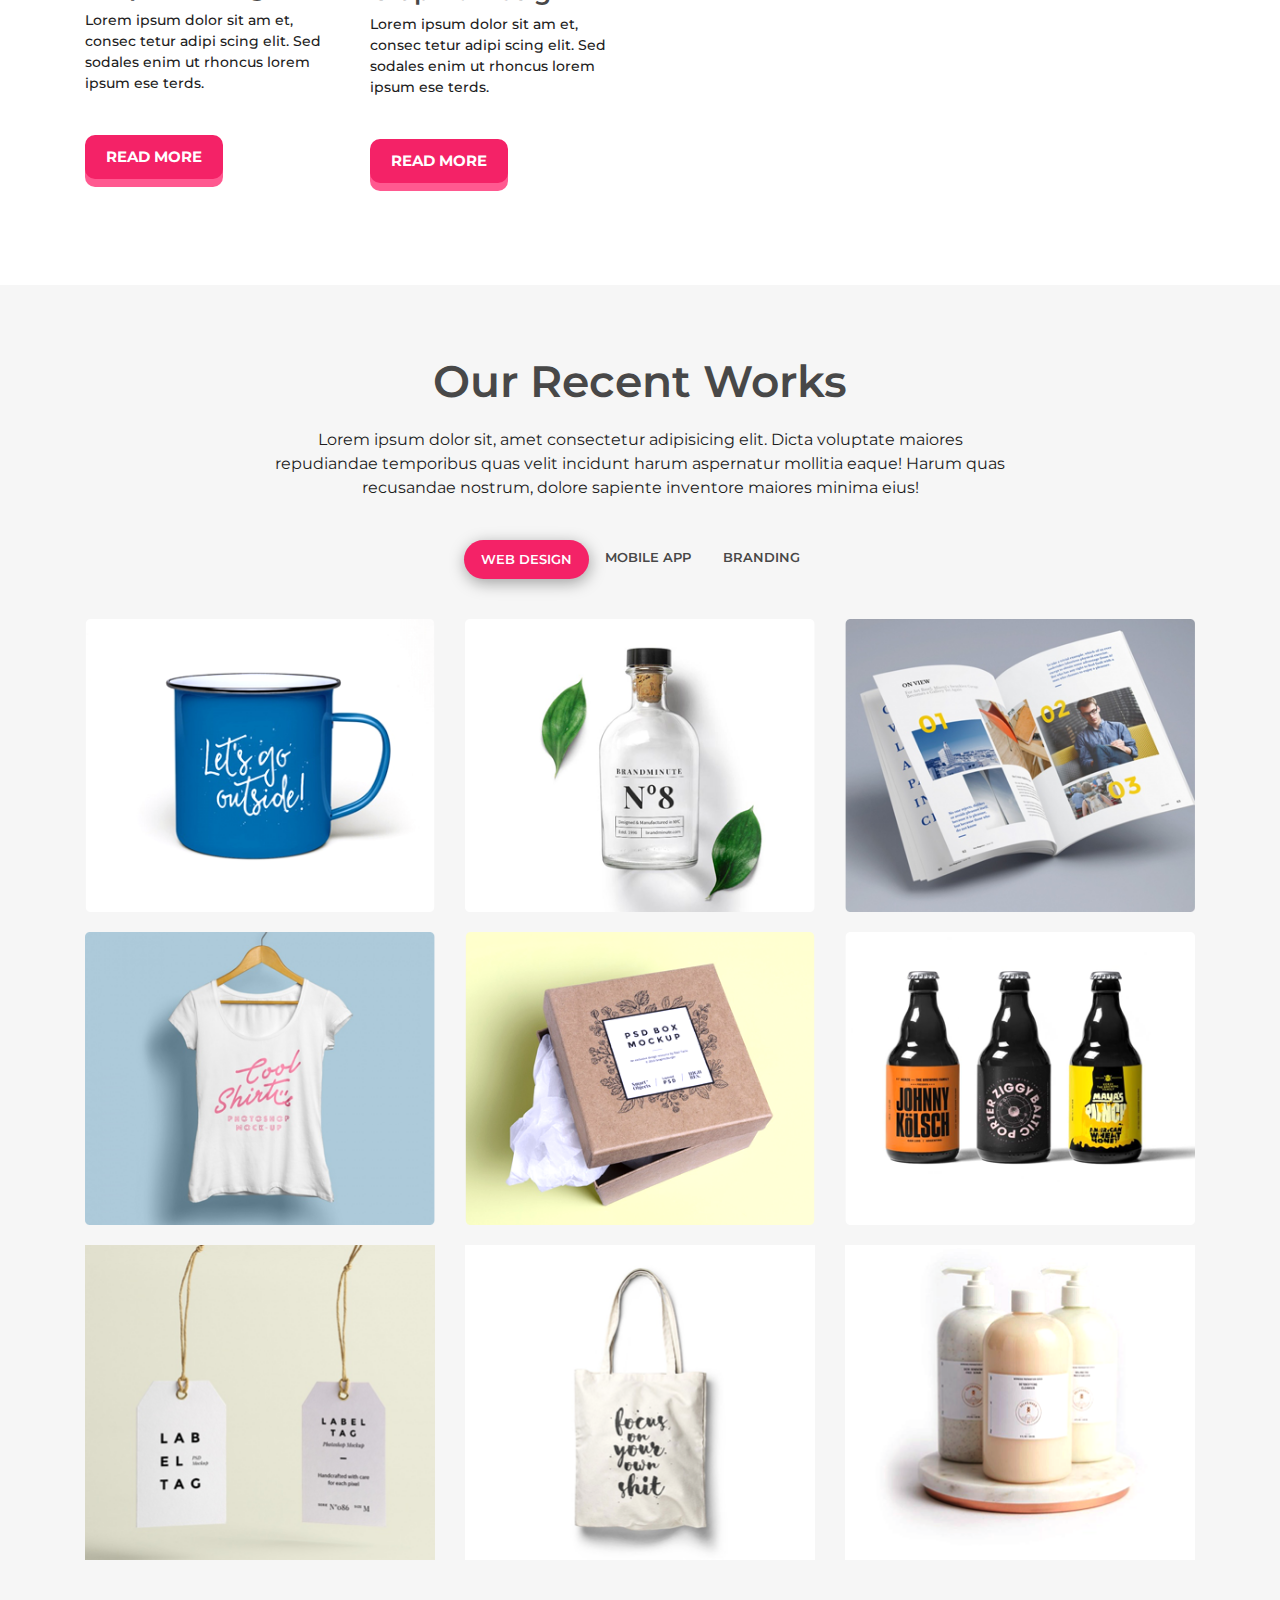
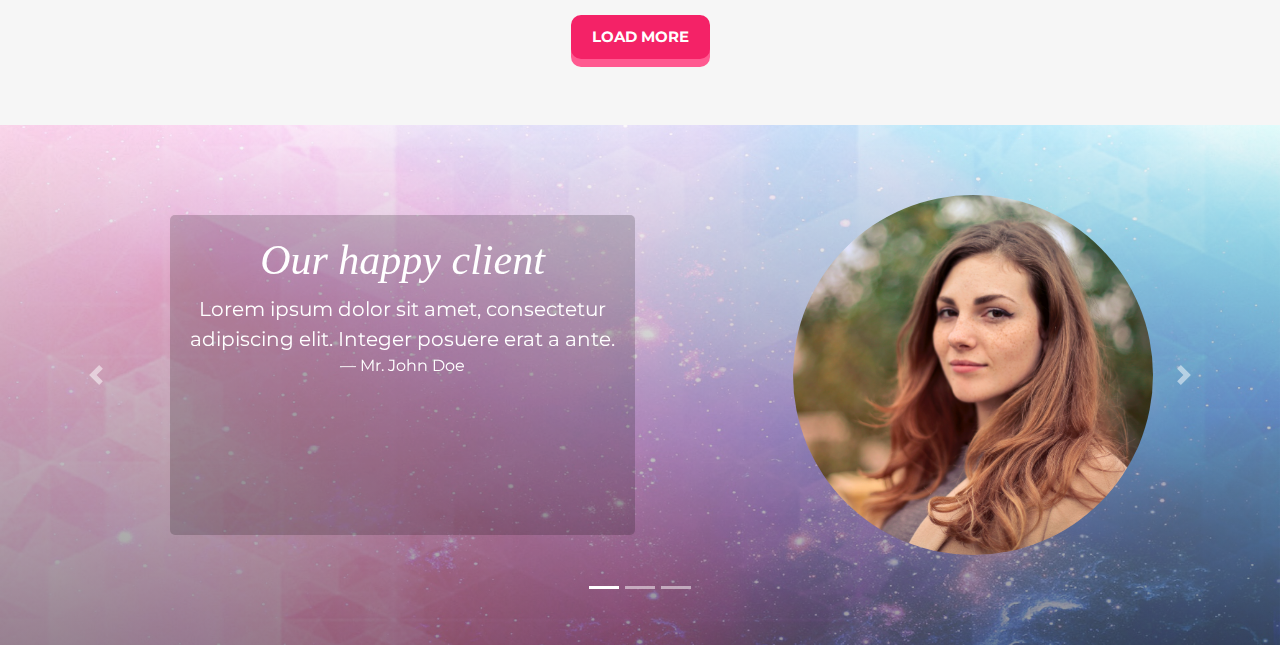
==== commit febd182a: "сделал и оформил секцию отзывы" ====
--- a/index.html
+++ b/index.html
@@ -7,11 +7,13 @@
     <title>Hello, world!</title>
 
     <!-- Goggle Fonts -->
-    <link href="https://fonts.googleapis.com/css?family=Poppins|Montserrat:300,400,600,700&display=swap&subset=cyrillic" rel="stylesheet">
+    <link href="https://fonts.googleapis.com/css?family=Poppins|Montserrat:300,400,600,700&display=swap&subset=cyrillic"
+          rel="stylesheet">
     <!-- Font Awesome -->
-    <link rel="stylesheet" href="https://cdnjs.cloudflare.com/ajax/libs/font-awesome/5.13.0/css/all.min.css" />
+    <link rel="stylesheet" href="https://cdnjs.cloudflare.com/ajax/libs/font-awesome/5.13.0/css/all.min.css"/>
     <!-- Bootstrap CSS -->
-    <link rel="stylesheet" href="https://stackpath.bootstrapcdn.com/bootstrap/4.3.1/css/bootstrap.min.css" integrity="sha384-ggOyR0iXCbMQv3Xipma34MD+dH/1fQ784/j6cY/iJTQUOhcWr7x9JvoRxT2MZw1T" crossorigin="anonymous">
+    <link rel="stylesheet" href="https://stackpath.bootstrapcdn.com/bootstrap/4.3.1/css/bootstrap.min.css"
+          integrity="sha384-ggOyR0iXCbMQv3Xipma34MD+dH/1fQ784/j6cY/iJTQUOhcWr7x9JvoRxT2MZw1T" crossorigin="anonymous">
     <!-- Custom styles -->
     <link rel="stylesheet" href="css/baguetteBox.css">
     <link rel="stylesheet" href="css/style.css">
@@ -20,379 +22,512 @@
 
 <body>
 
-    <header class="main-header">
-        <nav class="navbar navbar-expand-lg">
-            <a class="navbar-brand" href="#">
-                <img src="img/logo.png" alt="">
-            </a>
-            <button class="navbar-toggler" type="button" data-toggle="collapse" data-target="#navbarSupportedContent" aria-controls="navbarSupportedContent" aria-expanded="false" aria-label="Toggle navigation">
-        <i class="fas fa-bars"></i>
-      </button>
-
-            <div class="collapse navbar-collapse" id="navbarSupportedContent">
-                <ul class="navbar-nav ml-auto">
-                    <li class="nav-item"><a class="nav-link" href="#">Home</a></li>
-                    <li class="nav-item"><a class="nav-link" href="#">About</a></li>
-                    <li class="nav-item"><a class="nav-link" href="#">Feaetures</a></li>
-                    <li class="nav-item"><a class="nav-link" href="#">Product</a></li>
-                    <li class="nav-item"><a class="nav-link" href="#">Reviews</a></li>
-                    <li class="nav-item"><a class="nav-link" href="#">Faq</a></li>
-                    <li class="nav-item"><a class="nav-link" href="#">Contact</a></li>
+<header class="main-header">
+    <nav class="navbar navbar-expand-lg">
+        <a class="navbar-brand" href="#">
+            <img src="img/logo.png" alt="">
+        </a>
+        <button class="navbar-toggler" type="button" data-toggle="collapse" data-target="#navbarSupportedContent"
+                aria-controls="navbarSupportedContent" aria-expanded="false" aria-label="Toggle navigation">
+            <i class="fas fa-bars"></i>
+        </button>
+
+        <div class="collapse navbar-collapse" id="navbarSupportedContent">
+            <ul class="navbar-nav ml-auto">
+                <li class="nav-item"><a class="nav-link" href="#">Home</a></li>
+                <li class="nav-item"><a class="nav-link" href="#">About</a></li>
+                <li class="nav-item"><a class="nav-link" href="#">Feaetures</a></li>
+                <li class="nav-item"><a class="nav-link" href="#">Product</a></li>
+                <li class="nav-item"><a class="nav-link" href="#">Reviews</a></li>
+                <li class="nav-item"><a class="nav-link" href="#">Faq</a></li>
+                <li class="nav-item"><a class="nav-link" href="#">Contact</a></li>
+            </ul>
+        </div>
+    </nav>
+
+    <div class="main-header-text">
+        <h3>We are best and creative agency</h3>
+        <h2>We turn creative ideas into your business.</h2>
+        <p>Lorem ipsum dolor sit am et, consec tetur adipi scing elit. Sed sodales enim ut rhoncus lorem ipsum ese
+            terds.
+        </p>
+
+        <div class="main-header-buttons">
+            <button type="button" class="btn btn-pink rounded-pill">Our story</button>
+            <button type="button" class="btn btn-violet rounded-pill">Read more</button>
+        </div>
+    </div>
+</header>
+
+<!-- section about -->
+<section class="section section-about section-tabs">
+    <div class="container">
+        <div class="row">
+            <div class="col-md-12 col-lg-6 pt-4">
+
+                <h3>Dream Big Inspire the World</h3>
+                <h2>We turn creative ideas into your business.</h2>
+
+                <ul class="nav nav-pills mt-4" id="myTab" role="tablist">
+                    <li class="nav-item">
+                        <a class="nav-link active" id="webdesign-tab" data-toggle="tab" href="#webdesign" role="tab"
+                           aria-controls="webdesing" aria-selected="true">Web Design</a>
+                    </li>
+                    <li class="nav-item">
+                        <a class="nav-link" id="mobileapp-tab" data-toggle="tab" href="#mobileapp" role="tab"
+                           aria-controls="mobileapp" aria-selected="false">Mobile App</a>
+                    </li>
+                    <li class="nav-item">
+                        <a class="nav-link" id="branding-tab" data-toggle="tab" href="#branding" role="tab"
+                           aria-controls="branding" aria-selected="false">Branding</a>
+                    </li>
                 </ul>
-            </div>
-        </nav>
-
-        <div class="main-header-text">
-            <h3>We are best and creative agency</h3>
-            <h2>We turn creative ideas into your business.</h2>
-            <p>Lorem ipsum dolor sit am et, consec tetur adipi scing elit. Sed sodales enim ut rhoncus lorem ipsum ese terds.
-            </p>
-
-            <div class="main-header-buttons">
-                <button type="button" class="btn btn-pink rounded-pill">Our story</button>
-                <button type="button" class="btn btn-violet rounded-pill">Read more</button>
-            </div>
+                <div class="tab-content" id="myTabContent">
+                    <div class="tab-pane fade show active" id="webdesign" role="tabpanel"
+                         aria-labelledby="webdesign-tab">
+                        <p>Webdesign - Lorem ipsum dolor sit amet consectetur adipisicing elit. Veniam enim tempora
+                            blanditiis nesciunt natus eos, commodi repellat deleniti ipsa officia earum qui minima ea
+                            tempore ab iste reprehenderit laudantium labore?
+                        </p>
+                        <p><a href="#" class="btn btn-pink btn-shadow">Read more</a></p>
+                    </div>
+                    <div class="tab-pane fade" id="mobileapp" role="tabpanel" aria-labelledby="mobileapp-tab">
+                        <p>Moile App - Lorem ipsum dolor sit amet consectetur adipisicing elit. Veniam enim tempora
+                            blanditiis nesciunt natus eos, commodi repellat deleniti ipsa officia earum qui minima ea
+                            tempore ab iste reprehenderit laudantium labore?
+                        </p>
+                        <p><a href="#" class="btn btn-pink btn-shadow">Read more</a></p>
+                    </div>
+                    <div class="tab-pane fade" id="branding" role="tabpanel" aria-labelledby="branding-tab">
+                        <p>Branding - Lorem ipsum dolor sit amet consectetur adipisicing elit. Veniam enim tempora
+                            blanditiis nesciunt natus eos, commodi repellat deleniti ipsa officia earum qui minima ea
+                            tempore ab iste reprehenderit laudantium labore?
+                        </p>
+                        <p><a href="#" class="btn btn-pink btn-shadow">Read more</a></p>
+                    </div>
+                </div>
+            </div>
+            <!-- col-lg-6 -->
+
+            <div class="col-lg-1 d-none d-lg-block">
+
+            </div>
+            <div class="col-lg-5 d-none d-lg-block pt-4">
+                <img src="img/watch-3.png" alt="">
+            </div>
+            <!-- col-lg-6 -->
+
         </div>
-    </header>
-
-    <!-- section about -->
-    <section class="section section-about section-tabs">
-        <div class="container">
-            <div class="row">
-                <div class="col-md-12 col-lg-6 pt-4">
-
-                    <h3>Dream Big Inspire the World</h3>
-                    <h2>We turn creative ideas into your business.</h2>
-
-                    <ul class="nav nav-pills mt-4" id="myTab" role="tablist">
-                        <li class="nav-item">
-                            <a class="nav-link active" id="webdesign-tab" data-toggle="tab" href="#webdesign" role="tab" aria-controls="webdesing" aria-selected="true">Web Design</a>
-                        </li>
-                        <li class="nav-item">
-                            <a class="nav-link" id="mobileapp-tab" data-toggle="tab" href="#mobileapp" role="tab" aria-controls="mobileapp" aria-selected="false">Mobile App</a>
-                        </li>
-                        <li class="nav-item">
-                            <a class="nav-link" id="branding-tab" data-toggle="tab" href="#branding" role="tab" aria-controls="branding" aria-selected="false">Branding</a>
-                        </li>
-                    </ul>
-                    <div class="tab-content" id="myTabContent">
-                        <div class="tab-pane fade show active" id="webdesign" role="tabpanel" aria-labelledby="webdesign-tab">
-                            <p>Webdesign - Lorem ipsum dolor sit amet consectetur adipisicing elit. Veniam enim tempora blanditiis nesciunt natus eos, commodi repellat deleniti ipsa officia earum qui minima ea tempore ab iste reprehenderit laudantium labore?
-                            </p>
-                            <p><a href="#" class="btn btn-pink btn-shadow">Read more</a></p>
-                        </div>
-                        <div class="tab-pane fade" id="mobileapp" role="tabpanel" aria-labelledby="mobileapp-tab">
-                            <p>Moile App - Lorem ipsum dolor sit amet consectetur adipisicing elit. Veniam enim tempora blanditiis nesciunt natus eos, commodi repellat deleniti ipsa officia earum qui minima ea tempore ab iste reprehenderit laudantium labore?
-                            </p>
-                            <p><a href="#" class="btn btn-pink btn-shadow">Read more</a></p>
-                        </div>
-                        <div class="tab-pane fade" id="branding" role="tabpanel" aria-labelledby="branding-tab">
-                            <p>Branding - Lorem ipsum dolor sit amet consectetur adipisicing elit. Veniam enim tempora blanditiis nesciunt natus eos, commodi repellat deleniti ipsa officia earum qui minima ea tempore ab iste reprehenderit laudantium labore?
-                            </p>
-                            <p><a href="#" class="btn btn-pink btn-shadow">Read more</a></p>
-                        </div>
-                    </div>
-                </div>
-                <!-- col-lg-6 -->
-
-                <div class="col-lg-1 d-none d-lg-block">
-
-                </div>
-                <div class="col-lg-5 d-none d-lg-block pt-4">
-                    <img src="img/watch-3.png" alt="">
-                </div>
-                <!-- col-lg-6 -->
-
-            </div>
+    </div>
+</section>
+<!-- section about -->
+
+<!-- section progress -->
+<section class="section section-progress text-center">
+    <div class="container">
+        <div class="row justify-content-center">
+            <div class="col-md-4 progress-item">
+                <div><img src="img/Shape.png" alt=""></div>
+                <div class="num">500+</div>
+                <h4><span>Successfully</span> completed profects</h4>
+                <p>Lorem, ipsum dolor sit amet consectetur adipisicing elit. Illo, id ipsam exercitationem tenetur,
+                    quaerat ipsum laborum nostrum harum qui saepe fugit cumque, sed vitae quidem voluptatibus
+                    consequatur voluptates iure animi.</p>
+            </div>
+            <!-- progress-item -->
+
+            <div class="col-md-4 progress-item">
+                <div><img src="img/Shape.png" alt=""></div>
+                <div class="num">84+</div>
+                <h4><span>Awards</span> around the world</h4>
+                <p>Lorem, ipsum dolor sit amet consectetur adipisicing elit. Illo, id ipsam exercitationem tenetur,
+                    quaerat ipsum laborum nostrum harum qui saepe fugit cumque, sed vitae quidem voluptatibus
+                    consequatur voluptates iure animi.</p>
+            </div>
+            <!-- progress-item -->
+
+            <div class="col-md-4 progress-item">
+                <div><img src="img/Shape.png" alt=""></div>
+                <div class="num">254+</div>
+                <h4><span>Highly</span> specialised employees</h4>
+                <p>Lorem, ipsum dolor sit amet consectetur adipisicing elit. Illo, id ipsam exercitationem tenetur,
+                    quaerat ipsum laborum nostrum harum qui saepe fugit cumque, sed vitae quidem voluptatibus
+                    consequatur voluptates iure animi.</p>
+            </div>
+            <!-- progress-item -->
         </div>
-    </section>
-    <!-- section about -->
-
-    <!-- section progress -->
-    <section class="section section-progress text-center">
-        <div class="container">
-            <div class="row justify-content-center">
-                <div class="col-md-4 progress-item">
-                    <div><img src="img/Shape.png" alt=""></div>
-                    <div class="num">500+</div>
-                    <h4><span>Successfully</span> completed profects</h4>
-                    <p>Lorem, ipsum dolor sit amet consectetur adipisicing elit. Illo, id ipsam exercitationem tenetur, quaerat ipsum laborum nostrum harum qui saepe fugit cumque, sed vitae quidem voluptatibus consequatur voluptates iure animi.</p>
-                </div>
-                <!-- progress-item -->
-
-                <div class="col-md-4 progress-item">
-                    <div><img src="img/Shape.png" alt=""></div>
-                    <div class="num">84+</div>
-                    <h4><span>Awards</span> around the world</h4>
-                    <p>Lorem, ipsum dolor sit amet consectetur adipisicing elit. Illo, id ipsam exercitationem tenetur, quaerat ipsum laborum nostrum harum qui saepe fugit cumque, sed vitae quidem voluptatibus consequatur voluptates iure animi.</p>
-                </div>
-                <!-- progress-item -->
-
-                <div class="col-md-4 progress-item">
-                    <div><img src="img/Shape.png" alt=""></div>
-                    <div class="num">254+</div>
-                    <h4><span>Highly</span> specialised employees</h4>
-                    <p>Lorem, ipsum dolor sit amet consectetur adipisicing elit. Illo, id ipsam exercitationem tenetur, quaerat ipsum laborum nostrum harum qui saepe fugit cumque, sed vitae quidem voluptatibus consequatur voluptates iure animi.</p>
-                </div>
-                <!-- progress-item -->
+    </div>
+</section>
+<!-- section progress -->
+
+<!-- section-lets -->
+<div class="section section-lets text-center">
+    <div class="container">
+        <div class="row">
+            <div class="col-md-12">
+                <h3>Let's Grow Together</h3>
+                <h2>We turn creative ideas into your business.</h2>
+                <p>Lorem ipsum dolor sit am et, consec tetur adipi scing elit. Sed sodales enim ut rhoncus lorem ipsum
+                    ese terds. Lorem ipsum dolor sit am et, consec tetur adipi scing elit. </p>
+                <p><a href="#" class="btn btn-pink btn-shadow">Read more</a></p>
             </div>
         </div>
-    </section>
-    <!-- section progress -->
-
-    <!-- section-lets -->
-    <div class="section section-lets text-center">
-        <div class="container">
-            <div class="row">
-                <div class="col-md-12">
-                    <h3>Let's Grow Together</h3>
-                    <h2>We turn creative ideas into your business.</h2>
-                    <p>Lorem ipsum dolor sit am et, consec tetur adipi scing elit. Sed sodales enim ut rhoncus lorem ipsum ese terds. Lorem ipsum dolor sit am et, consec tetur adipi scing elit. </p>
-                    <p><a href="#" class="btn btn-pink btn-shadow">Read more</a></p>
-                </div>
-            </div>
+    </div>
+</div>
+<!-- section-lets end -->
+
+<!-- section design -->
+<section class="section section-design">
+    <div class="container">
+        <div class="row">
+            <div class="col-lg-6">
+                <h3>We are best and creative agency</h3>
+                <h2>We turn creative ideas into your business.</h2>
+                <p>Lorem ipsum dolor sit, amet consectetur adipisicing elit. Quas eaque beatae quasi, in necessitatibus
+                    earum facere.
+                    Quas dolore ad, aliquam omnis tenetur commodi similique ducimus neque doloremque eaque! Voluptas,
+                    sed!</p>
+                <div class="row carts mt-5">
+                    <div class="col-md-6 mb-3">
+                        <span><img src="img/chat.png" alt=""></span>
+                        <h4>Graphic Design</h4>
+                        <p>Lorem ipsum dolor sit am et, consec tetur adipi scing elit. Sed sodales enim ut rhoncus lorem
+                            ipsum ese terds.</p>
+                        <p><a href="#" class="btn btn-pink btn-shadow">Read more</a></p>
+                    </div>
+                    <div class="col-md-6 mb-3">
+                        <span><img src="img/Shape-color.png" alt=""></span>
+                        <h4>Graphic Design</h4>
+                        <p>Lorem ipsum dolor sit am et, consec tetur adipi scing elit. Sed sodales enim ut rhoncus lorem
+                            ipsum ese terds.</p>
+                        <p><a href="#" class="btn btn-pink btn-shadow">Read more</a></p>
+                    </div>
+                </div>
+            </div> <!-- col-lg-6 -->
+            <div class="col-lg-6">
+                <div class="embed-responsive embed-responsive-16by9 mt-5">
+                    <iframe width="853" height="480" class="embed-responsive-item" id="videoPlayer"
+                            src="https://www.youtube.com/embed/KlVvTofZn7I?enablejsapi=1&amp;html5=1&amp;rel=0&amp;controls=0&amp;showinfo=0"
+                            frameborder="0" allowfullscreen=""></iframe>
+                    <div id="videoPlayBtn"></div>
+                </div>
+            </div> <!-- /.col-lg-6 -->
+        </div> <!-- row -->
+    </div>
+</section>
+<!-- section design end -->
+
+<!-- .section-work -->
+<section class="section-work section-tabs">
+    <div class="container">
+        <div class="row">
+            <div class="col-md-8 offset-md-2 text-center">
+                <h2>Our Recent Works</h2>
+                <p>Lorem ipsum dolor sit, amet consectetur adipisicing elit. Dicta voluptate maiores repudiandae
+                    temporibus quas velit incidunt harum aspernatur mollitia eaque! Harum quas recusandae nostrum,
+                    dolore sapiente inventore maiores minima eius!</p>
+
+            </div>
+            <!-- /.col-md-8 -->
+            <div class="col-md-12">
+                <ul class="nav nav-pills mt-4" id="myTab-gallery" role="tablist">
+                    <li class="nav-item">
+                        <a class="nav-link active" id="webdesign-tab2" data-toggle="tab" href="#webdesign2" role="tab"
+                           aria-controls="webdesign2" aria-selected="true">Web Design</a>
+                    </li>
+                    <li class="nav-item">
+                        <a class="nav-link" id="mobileapp-tab2" data-toggle="tab" href="#mobileapp2" role="tab"
+                           aria-controls="mobileapp2" aria-selected="false">Mobile App</a>
+                    </li>
+                    <li class="nav-item">
+                        <a class="nav-link" id="branding-tab2" data-toggle="tab" href="#branding2" role="tab"
+                           aria-controls="branding2" aria-selected="false">Branding</a>
+                    </li>
+                </ul>
+
+                <div class="tab-content" id="myTabContent">
+                    <div class="tab-pane fade show active" id="webdesign2" role="tabpanel"
+                         aria-labelledby="webdesign2-tab">
+                        <div class="gallery text-center row">
+                            <div class="col-sm-4 gallery-item">
+                                <a href="img/photos/work-2.png">
+                                    <img src="img/photos/work-2.png" alt="">
+                                </a>
+                            </div>
+                            <div class="col-sm-4 gallery-item">
+                                <a href="img/photos/work-1.png">
+                                    <img src="img/photos/work-1.png" alt="">
+                                </a>
+                            </div>
+                            <div class="col-sm-4 gallery-item">
+                                <a href="img/photos/work-3.png">
+                                    <img src="img/photos/work-3.png" alt="">
+                                </a>
+                            </div>
+                            <div class="col-sm-4 gallery-item">
+                                <a href="img/photos/work-4.png">
+                                    <img src="img/photos/work-4.png" alt="">
+                                </a>
+                            </div>
+                            <div class="col-sm-4 gallery-item">
+                                <a href="img/photos/work-5.png">
+                                    <img src="img/photos/work-5.png" alt="">
+                                </a>
+                            </div>
+                            <div class="col-sm-4 gallery-item">
+                                <a href="img/photos/work-6.png">
+                                    <img src="img/photos/work-6.png" alt="">
+                                </a>
+                            </div>
+                            <div class="col-sm-4 gallery-item">
+                                <a href="img/photos/work-7.png">
+                                    <img src="img/photos/work-7.png" alt="">
+                                </a>
+                            </div>
+                            <div class="col-sm-4 gallery-item">
+                                <a href="img/photos/work-8.png">
+                                    <img src="img/photos/work-8.png" alt="">
+                                </a>
+                            </div>
+                            <div class="col-sm-4 gallery-item">
+                                <a href="img/photos/work-9.png">
+                                    <img src="img/photos/work-9.png" alt="">
+                                </a>
+                            </div>
+                        </div>
+
+                        <div class="our-work-btn">
+                            <p><a href="#" class="btn btn-pink btn-shadow">Load more</a></p>
+                        </div>
+                    </div>
+                    <!-- /.tab-panel -->
+                    <div class="tab-pane fade" id="mobileapp2" role="tabpanel" aria-labelledby="mobileapp2-tab">
+                        <div class="gallery text-center row">
+                            <div class="col-sm-4 gallery-item">
+                                <a href="img/photos/work-4.png">
+                                    <img src="img/photos/work-4.png" alt="">
+                                </a>
+                            </div>
+                            <div class="col-sm-4 gallery-item">
+                                <a href="img/photos/work-5.png">
+                                    <img src="img/photos/work-5.png" alt="">
+                                </a>
+                            </div>
+                            <div class="col-sm-4 gallery-item">
+                                <a href="img/photos/work-6.png">
+                                    <img src="img/photos/work-6.png" alt="">
+                                </a>
+                            </div>
+                            <div class="col-sm-4 gallery-item">
+                                <a href="img/photos/work-2.png">
+                                    <img src="img/photos/work-2.png" alt="">
+                                </a>
+                            </div>
+                            <div class="col-sm-4 gallery-item">
+                                <a href="img/photos/work-1.png">
+                                    <img src="img/photos/work-1.png" alt="">
+                                </a>
+                            </div>
+                            <div class="col-sm-4 gallery-item">
+                                <a href="img/photos/work-3.png">
+                                    <img src="img/photos/work-3.png" alt="">
+                                </a>
+                            </div>
+
+                            <div class="col-sm-4 gallery-item">
+                                <a href="img/photos/work-7.png">
+                                    <img src="img/photos/work-7.png" alt="">
+                                </a>
+                            </div>
+                            <div class="col-sm-4 gallery-item">
+                                <a href="img/photos/work-8.png">
+                                    <img src="img/photos/work-8.png" alt="">
+                                </a>
+                            </div>
+                            <div class="col-sm-4 gallery-item">
+                                <a href="img/photos/work-9.png">
+                                    <img src="img/photos/work-9.png" alt="">
+                                </a>
+                            </div>
+                        </div>
+
+                        <div class="our-work-btn">
+                            <p><a href="#" class="btn btn-pink btn-shadow">Load more</a></p>
+                        </div>
+                    </div>
+                    <!-- /.tab-panel -->
+                    <div class="tab-pane fade" id="branding2" role="tabpanel" aria-labelledby="branding2-tab">
+                        <div class="gallery text-center row">
+                            <div class="col-sm-4 gallery-item">
+                                <a href="img/photos/work-7.png">
+                                    <img src="img/photos/work-7.png" alt="">
+                                </a>
+                            </div>
+                            <div class="col-sm-4 gallery-item">
+                                <a href="img/photos/work-8.png">
+                                    <img src="img/photos/work-8.png" alt="">
+                                </a>
+                            </div>
+                            <div class="col-sm-4 gallery-item">
+                                <a href="img/photos/work-9.png">
+                                    <img src="img/photos/work-9.png" alt="">
+                                </a>
+                            </div>
+                            <div class="col-sm-4 gallery-item">
+                                <a href="img/photos/work-4.png">
+                                    <img src="img/photos/work-4.png" alt="">
+                                </a>
+                            </div>
+                            <div class="col-sm-4 gallery-item">
+                                <a href="img/photos/work-5.png">
+                                    <img src="img/photos/work-5.png" alt="">
+                                </a>
+                            </div>
+                            <div class="col-sm-4 gallery-item">
+                                <a href="img/photos/work-6.png">
+                                    <img src="img/photos/work-6.png" alt="">
+                                </a>
+                            </div>
+                            <div class="col-sm-4 gallery-item">
+                                <a href="img/photos/work-2.png">
+                                    <img src="img/photos/work-2.png" alt="">
+                                </a>
+                            </div>
+                            <div class="col-sm-4 gallery-item">
+                                <a href="img/photos/work-1.png">
+                                    <img src="img/photos/work-1.png" alt="">
+                                </a>
+                            </div>
+                            <div class="col-sm-4 gallery-item">
+                                <a href="img/photos/work-3.png">
+                                    <img src="img/photos/work-3.png" alt="">
+                                </a>
+                            </div>
+                        </div>
+
+                        <div class="our-work-btn">
+                            <p><a href="#" class="btn btn-pink btn-shadow">Load more</a></p>
+                        </div>
+                    </div>
+                    <!-- /.tab-panel -->
+                </div>
+                <!-- /.tab-content -->
+            </div>
+            <!-- /.col-md-12 -->
+        </div> <!-- row -->
+    </div>
+</section>
+<!-- /.section-work -->
+
+
+<!-- .section-reviews -->
+<section class="section-reviews">
+    <div id="carouselExampleIndicators" class="carousel slide" data-ride="carousel">
+        <ol class="carousel-indicators">
+            <li data-target="#carouselExampleIndicators" data-slide-to="0" class="active"></li>
+            <li data-target="#carouselExampleIndicators" data-slide-to="1"></li>
+            <li data-target="#carouselExampleIndicators" data-slide-to="2"></li>
+        </ol>
+        <div class="carousel-inner">
+
+            <div class="carousel-item active">
+                <div class="container">
+                    <div class="row">
+                        <div class="col-sm-7">
+                            <div class="carousel-caption">
+                                <h3>Our happy client</h3>
+                                <!-- <h2>Testimonials</h2> -->
+                                <blockquote class="blockquote">
+                                    <p class="mb-0">Lorem ipsum dolor sit amet, consectetur
+                                        adipiscing elit. Integer posuere erat a ante.</p>
+                                    <footer class="blockquote-footer">Mr. John Doe</footer>
+                                </blockquote>
+                            </div>
+                        </div>
+                        <!-- /.col-sm-7 -->
+                        <div class="col-sm-5">
+                            <img src="img/client-1.jpg" alt="">
+                        </div>
+                        <!-- /.col-sm-5 -->
+                    </div>
+                </div>
+            </div>
+            <!-- /.carousel-item -->
+
+            <div class="carousel-item">
+                <div class="container d-block">
+                    <div class="row">
+                        <div class="col-sm-7">
+                            <div class="carousel-caption">
+                                <h3>Our happy client</h3>
+                                <!-- <h2>Testimonials</h2> -->
+                                <blockquote class="blockquote">
+                                    <p class="mb-0">Lorem ipsum dolor sit amet, consectetur adipiscing elit. Integer posuere erat a ante</p>
+                                    <footer class="blockquote-footer">Mr. John Doe </footer>
+                                </blockquote>
+                            </div>
+                        </div>
+                        <!-- /.col-sm-7 -->
+                        <div class="col-sm-5">
+                            <img src="img/client-2.jpg" alt="">
+                        </div>
+                        <!-- /.col-sm-5 -->
+                    </div>
+                </div>
+            </div>
+            <!-- /.carousel-item -->
+
+            <div class="carousel-item">
+                <div class="container d-block">
+                    <div class="row">
+                        <div class="col-sm-7">
+                            <div class="carousel-caption">
+                                <h3>Our happy client</h3>
+                                <!-- <h2>Testimonials</h2> -->
+                                <blockquote class="blockquote">
+                                    <p class="mb-0">Lorem ipsum dolor sit amet, consectetur
+                                        adipiscing elit. Integer posuere erat a ante.</p>
+                                    <footer class="blockquote-footer">Mr. John Doe</footer>
+                                </blockquote>
+                            </div>
+                        </div>
+                        <!-- /.col-sm-7 -->
+                        <div class="col-sm-5">
+                            <img src="img/client-4.jpg" alt="">
+                        </div>
+                        <!-- /.col-sm-5 -->
+                    </div>
+                </div>
+            </div>
+            <!-- /.carousel-item -->
+
         </div>
-    </div>
-    <!-- section-lets end -->
-
-    <!-- section design -->
-    <section class="section section-design">
-        <div class="container">
-            <div class="row">
-                <div class="col-lg-6">
-                    <h3>We are best and creative agency</h3>
-                    <h2>We	turn creative ideas into your business.</h2>
-                    <p>Lorem ipsum dolor sit, amet consectetur adipisicing elit. Quas eaque beatae quasi, in necessitatibus earum facere. 
-                        Quas dolore ad, aliquam omnis tenetur commodi similique ducimus neque doloremque eaque! Voluptas, sed!</p>
-                    <div class="row carts mt-5">
-                        <div class="col-md-6 mb-3">
-                            <span><img src="img/chat.png" alt=""></span>
-                            <h4>Graphic Design</h4>
-                            <p>Lorem ipsum dolor sit am et, consec tetur adipi scing elit. Sed sodales enim ut rhoncus lorem ipsum ese terds.</p>
-                            <p><a href="#" class="btn btn-pink btn-shadow">Read more</a></p>
-                        </div>
-                        <div class="col-md-6 mb-3">
-                            <span><img src="img/Shape-color.png" alt=""></span>
-                            <h4>Graphic Design</h4>
-                            <p>Lorem ipsum dolor sit am et, consec tetur adipi scing elit. Sed sodales enim ut rhoncus lorem ipsum ese terds.</p>
-                            <p><a href="#" class="btn btn-pink btn-shadow">Read more</a></p>
-                        </div>
-                    </div>
-                </div> <!-- col-lg-6 -->
-                <div class="col-lg-6">
-                    <div class="embed-responsive embed-responsive-16by9 mt-5">
-                        <iframe width="853" height="480" class="embed-responsive-item" id="videoPlayer" src="https://www.youtube.com/embed/KlVvTofZn7I?enablejsapi=1&amp;html5=1&amp;rel=0&amp;controls=0&amp;showinfo=0" frameborder="0" allowfullscreen=""></iframe>
-                        <div id="videoPlayBtn"></div>
-                    </div>
-                </div> <!-- /.col-lg-6 -->
-            </div> <!-- row -->
-        </div>
-    </section>
-    <!-- section design end -->
-
-    <section class="section-work section-tabs">
-        <div class="container">
-            <div class="row">
-                <div class="col-md-8 offset-md-2 text-center">
-                    <h2>Our Recent Works</h2>
-                    <p>Lorem ipsum dolor sit, amet consectetur adipisicing elit. Dicta voluptate maiores repudiandae temporibus quas velit incidunt harum aspernatur mollitia eaque! Harum quas recusandae nostrum, dolore sapiente inventore maiores minima eius!</p>
-
-                </div>
-                <!-- /.col-md-8 -->
-                <div class="col-md-12">
-                    <ul class="nav nav-pills mt-4" id="myTab-gallery" role="tablist">
-                        <li class="nav-item">
-                            <a class="nav-link active" id="webdesign-tab2" data-toggle="tab" href="#webdesign2" role="tab" aria-controls="webdesign2" aria-selected="true">Web Design</a>
-                        </li>
-                        <li class="nav-item">
-                            <a class="nav-link" id="mobileapp-tab2" data-toggle="tab" href="#mobileapp2" role="tab" aria-controls="mobileapp2" aria-selected="false">Mobile App</a>
-                        </li>
-                        <li class="nav-item">
-                            <a class="nav-link" id="branding-tab2" data-toggle="tab" href="#branding2" role="tab" aria-controls="branding2" aria-selected="false">Branding</a>
-                        </li>
-                    </ul>
-
-                    <div class="tab-content" id="myTabContent">
-                        <div class="tab-pane fade show active" id="webdesign2" role="tabpanel" aria-labelledby="webdesign2-tab">
-                            <div class="gallery text-center row">
-                                <div class="col-sm-4 gallery-item">
-                                    <a href="img/photos/work-2.png">
-                                        <img src="img/photos/work-2.png" alt="">
-                                    </a>
-                                </div>
-                                <div class="col-sm-4 gallery-item">
-                                    <a href="img/photos/work-1.png">
-                                        <img src="img/photos/work-1.png" alt="">
-                                    </a>
-                                </div>
-                                <div class="col-sm-4 gallery-item">
-                                    <a href="img/photos/work-3.png">
-                                        <img src="img/photos/work-3.png" alt="">
-                                    </a>
-                                </div>
-                                <div class="col-sm-4 gallery-item">
-                                    <a href="img/photos/work-4.png">
-                                        <img src="img/photos/work-4.png" alt="">
-                                    </a>
-                                </div>
-                                <div class="col-sm-4 gallery-item">
-                                    <a href="img/photos/work-5.png">
-                                        <img src="img/photos/work-5.png" alt="">
-                                    </a>
-                                </div>
-                                <div class="col-sm-4 gallery-item">
-                                    <a href="img/photos/work-6.png">
-                                        <img src="img/photos/work-6.png" alt="">
-                                    </a>
-                                </div>
-                                <div class="col-sm-4 gallery-item">
-                                    <a href="img/photos/work-7.png">
-                                        <img src="img/photos/work-7.png" alt="">
-                                    </a>
-                                </div>
-                                <div class="col-sm-4 gallery-item">
-                                    <a href="img/photos/work-8.png">
-                                        <img src="img/photos/work-8.png" alt="">
-                                    </a>
-                                </div>
-                                <div class="col-sm-4 gallery-item">
-                                    <a href="img/photos/work-9.png">
-                                        <img src="img/photos/work-9.png" alt="">
-                                    </a>
-                                </div>
-                            </div>
-
-                            <div class="our-work-btn">
-                                <p><a href="#" class="btn btn-pink btn-shadow">Load more</a></p>
-                            </div>
-                        </div>
-                        <!-- /.tab-panel -->
-                        <div class="tab-pane fade" id="mobileapp2" role="tabpanel" aria-labelledby="mobileapp2-tab">
-                            <div class="gallery text-center row">
-                                <div class="col-sm-4 gallery-item">
-                                    <a href="img/photos/work-4.png">
-                                        <img src="img/photos/work-4.png" alt="">
-                                    </a>
-                                </div>
-                                <div class="col-sm-4 gallery-item">
-                                    <a href="img/photos/work-5.png">
-                                        <img src="img/photos/work-5.png" alt="">
-                                    </a>
-                                </div>
-                                <div class="col-sm-4 gallery-item">
-                                    <a href="img/photos/work-6.png">
-                                        <img src="img/photos/work-6.png" alt="">
-                                    </a>
-                                </div>
-                                <div class="col-sm-4 gallery-item">
-                                    <a href="img/photos/work-2.png">
-                                        <img src="img/photos/work-2.png" alt="">
-                                    </a>
-                                </div>
-                                <div class="col-sm-4 gallery-item">
-                                    <a href="img/photos/work-1.png">
-                                        <img src="img/photos/work-1.png" alt="">
-                                    </a>
-                                </div>
-                                <div class="col-sm-4 gallery-item">
-                                    <a href="img/photos/work-3.png">
-                                        <img src="img/photos/work-3.png" alt="">
-                                    </a>
-                                </div>
-                                
-                                <div class="col-sm-4 gallery-item">
-                                    <a href="img/photos/work-7.png">
-                                        <img src="img/photos/work-7.png" alt="">
-                                    </a>
-                                </div>
-                                <div class="col-sm-4 gallery-item">
-                                    <a href="img/photos/work-8.png">
-                                        <img src="img/photos/work-8.png" alt="">
-                                    </a>
-                                </div>
-                                <div class="col-sm-4 gallery-item">
-                                    <a href="img/photos/work-9.png">
-                                        <img src="img/photos/work-9.png" alt="">
-                                    </a>
-                                </div>
-                            </div>
-
-                            <div class="our-work-btn">
-                                <p><a href="#" class="btn btn-pink btn-shadow">Load more</a></p>
-                            </div>
-                        </div>
-                        <!-- /.tab-panel -->
-                        <div class="tab-pane fade" id="branding2" role="tabpanel" aria-labelledby="branding2-tab">
-                            <div class="gallery text-center row">
-                                <div class="col-sm-4 gallery-item">
-                                    <a href="img/photos/work-7.png">
-                                        <img src="img/photos/work-7.png" alt="">
-                                    </a>
-                                </div>
-                                <div class="col-sm-4 gallery-item">
-                                    <a href="img/photos/work-8.png">
-                                        <img src="img/photos/work-8.png" alt="">
-                                    </a>
-                                </div>
-                                <div class="col-sm-4 gallery-item">
-                                    <a href="img/photos/work-9.png">
-                                        <img src="img/photos/work-9.png" alt="">
-                                    </a>
-                                </div>
-                                <div class="col-sm-4 gallery-item">
-                                    <a href="img/photos/work-4.png">
-                                        <img src="img/photos/work-4.png" alt="">
-                                    </a>
-                                </div>
-                                <div class="col-sm-4 gallery-item">
-                                    <a href="img/photos/work-5.png">
-                                        <img src="img/photos/work-5.png" alt="">
-                                    </a>
-                                </div>
-                                <div class="col-sm-4 gallery-item">
-                                    <a href="img/photos/work-6.png">
-                                        <img src="img/photos/work-6.png" alt="">
-                                    </a>
-                                </div>
-                                <div class="col-sm-4 gallery-item">
-                                    <a href="img/photos/work-2.png">
-                                        <img src="img/photos/work-2.png" alt="">
-                                    </a>
-                                </div>
-                                <div class="col-sm-4 gallery-item">
-                                    <a href="img/photos/work-1.png">
-                                        <img src="img/photos/work-1.png" alt="">
-                                    </a>
-                                </div>
-                                <div class="col-sm-4 gallery-item">
-                                    <a href="img/photos/work-3.png">
-                                        <img src="img/photos/work-3.png" alt="">
-                                    </a>
-                                </div>                             
-                            </div>
-                            
-                            <div class="our-work-btn">
-                                <p><a href="#" class="btn btn-pink btn-shadow">Load more</a></p>
-                            </div>
-                        </div>
-                        <!-- /.tab-panel -->
-                    </div>
-                    <!-- /.tab-content -->
-                </div>
-                <!-- /.col-md-12 -->
-            </div> <!-- row -->
-        </div>
-    </section>
-    <!-- /.section-work -->
-
-
-    <!-- jQuery first, then Popper.js, then Bootstrap JS -->
-    <script src="https://code.jquery.com/jquery-3.3.1.slim.min.js" integrity="sha384-q8i/X+965DzO0rT7abK41JStQIAqVgRVzpbzo5smXKp4YfRvH+8abtTE1Pi6jizo" crossorigin="anonymous"></script>
-    <script src="https://cdnjs.cloudflare.com/ajax/libs/popper.js/1.14.7/umd/popper.min.js" integrity="sha384-UO2eT0CpHqdSJQ6hJty5KVphtPhzWj9WO1clHTMGa3JDZwrnQq4sF86dIHNDz0W1" crossorigin="anonymous"></script>
-    <script src="https://stackpath.bootstrapcdn.com/bootstrap/4.3.1/js/bootstrap.min.js" integrity="sha384-JjSmVgyd0p3pXB1rRibZUAYoIIy6OrQ6VrjIEaFf/nJGzIxFDsf4x0xIM+B07jRM" crossorigin="anonymous"></script>
-    <script src="js/baguetteBox.js"></script>
-    <script src="js/main.js"></script>
-    <script src="https://www.youtube.com/iframe_api"></script>
+        <a class="carousel-control-prev" href="#carouselExampleIndicators" role="button" data-slide="prev">
+            <span class="carousel-control-prev-icon" aria-hidden="true"></span>
+            <span class="sr-only">Previous</span>
+        </a>
+        <a class="carousel-control-next" href="#carouselExampleIndicators" role="button" data-slide="next">
+            <span class="carousel-control-next-icon" aria-hidden="true"></span>
+            <span class="sr-only">Next</span>
+        </a>
+    </div>
+</section>
+<!-- /.section-reviews -->
+
+
+<!-- jQuery first, then Popper.js, then Bootstrap JS -->
+<script src="https://code.jquery.com/jquery-3.3.1.slim.min.js"
+        integrity="sha384-q8i/X+965DzO0rT7abK41JStQIAqVgRVzpbzo5smXKp4YfRvH+8abtTE1Pi6jizo"
+        crossorigin="anonymous"></script>
+<script src="https://cdnjs.cloudflare.com/ajax/libs/popper.js/1.14.7/umd/popper.min.js"
+        integrity="sha384-UO2eT0CpHqdSJQ6hJty5KVphtPhzWj9WO1clHTMGa3JDZwrnQq4sF86dIHNDz0W1"
+        crossorigin="anonymous"></script>
+<script src="https://stackpath.bootstrapcdn.com/bootstrap/4.3.1/js/bootstrap.min.js"
+        integrity="sha384-JjSmVgyd0p3pXB1rRibZUAYoIIy6OrQ6VrjIEaFf/nJGzIxFDsf4x0xIM+B07jRM"
+        crossorigin="anonymous"></script>
+<script src="js/baguetteBox.js"></script>
+<script src="js/main.js"></script>
+<script src="https://www.youtube.com/iframe_api"></script>
 </body>
 
 </html>--- a/css/style.css
+++ b/css/style.css
@@ -249,7 +249,7 @@
 .section-progress .progress-item p {
     margin-top: 30px;
     font-size: 15px;
-    color: #9a9a9a;
+    color: #d9d9d9;
 }
 
 
@@ -312,6 +312,7 @@
 .section-work {
     background-color: #f6f6f6;
     padding-top: 70px;
+    padding-bottom: 50px;
 }
 
 .section-work .gallery .gallery-item {
@@ -346,6 +347,46 @@
 /* =============================== section design end =============================== */
 
 
+/* =============================== section review =============================== */
+
+.section-reviews {
+    background: linear-gradient(rgba(249, 249, 249, 0.6), rgba(83, 82, 82, 0.6)), url(../img/review-bg3.jpg) center no-repeat;
+    background-size: cover;
+    padding-top: 70px;
+    padding-bottom: 90px;
+    text-align: center;
+}
+
+.section-reviews .carousel-item img {
+    border-radius: 50%;
+    width: 360px;
+    height: 360px;
+    object-fit: cover;
+    -webkit-border-radius: 50%;
+    -moz-border-radius: 50%;
+    -ms-border-radius: 50%;
+    -o-border-radius: 50%;
+}
+
+.section-reviews .carousel-caption {
+    background: #0000002e;
+    border-radius: 5px;
+    height: 320px;
+}
+
+.section-reviews .carousel-indicators {
+    position: absolute;
+    right: 0;
+    bottom: -60px;
+}
+
+.section-reviews footer.blockquote-footer {
+    color: #fff;
+}
+
+/* =============================== section reviews end =============================== */
+
+
 
 
 /* Large Devices, Wide Screens */
@@ -368,6 +409,21 @@
     }
     .section-progress {
         padding: 0;
+    }
+
+    .section-reviews .carousel-caption {
+        padding: 8px;
+        padding-top: 70px;
+    }
+    .section-reviews .carousel-caption h3 {
+        font-size: 34px;
+    }
+    .section-reviews .carousel-caption p {
+        font-size: 18px;
+    }
+    .section-reviews .carousel-item img {
+        width: 280px;
+        height: 280px;
     }
 }
 
@@ -416,6 +472,14 @@
     .section-progress .progress-item .num {
         font-size: 38px;
     }
+    .section-reviews .carousel-item img {
+        width: 220px;
+        height: 220px;
+    }
+    .section-reviews .carousel-caption {
+        padding: 20px;
+        top: 0;
+    }
 }
 
 @media only screen and (max-width: 600px) {
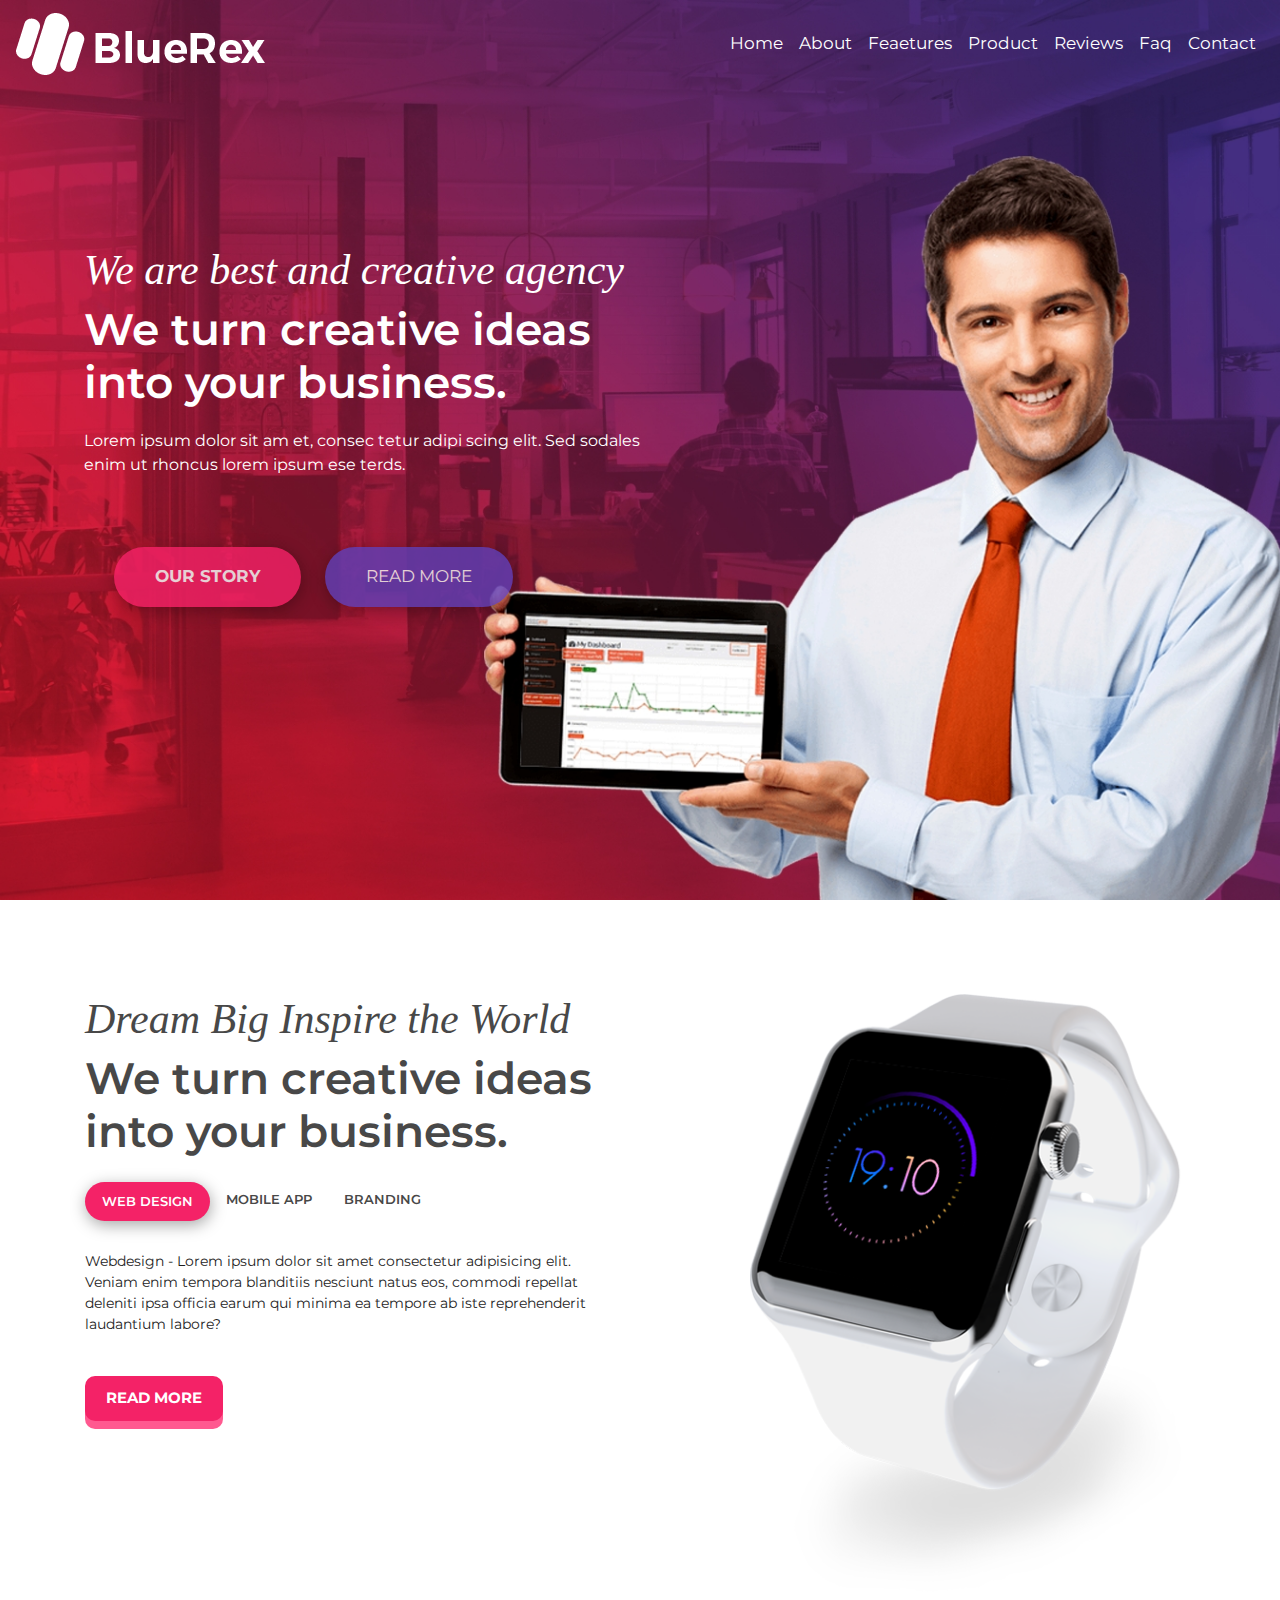
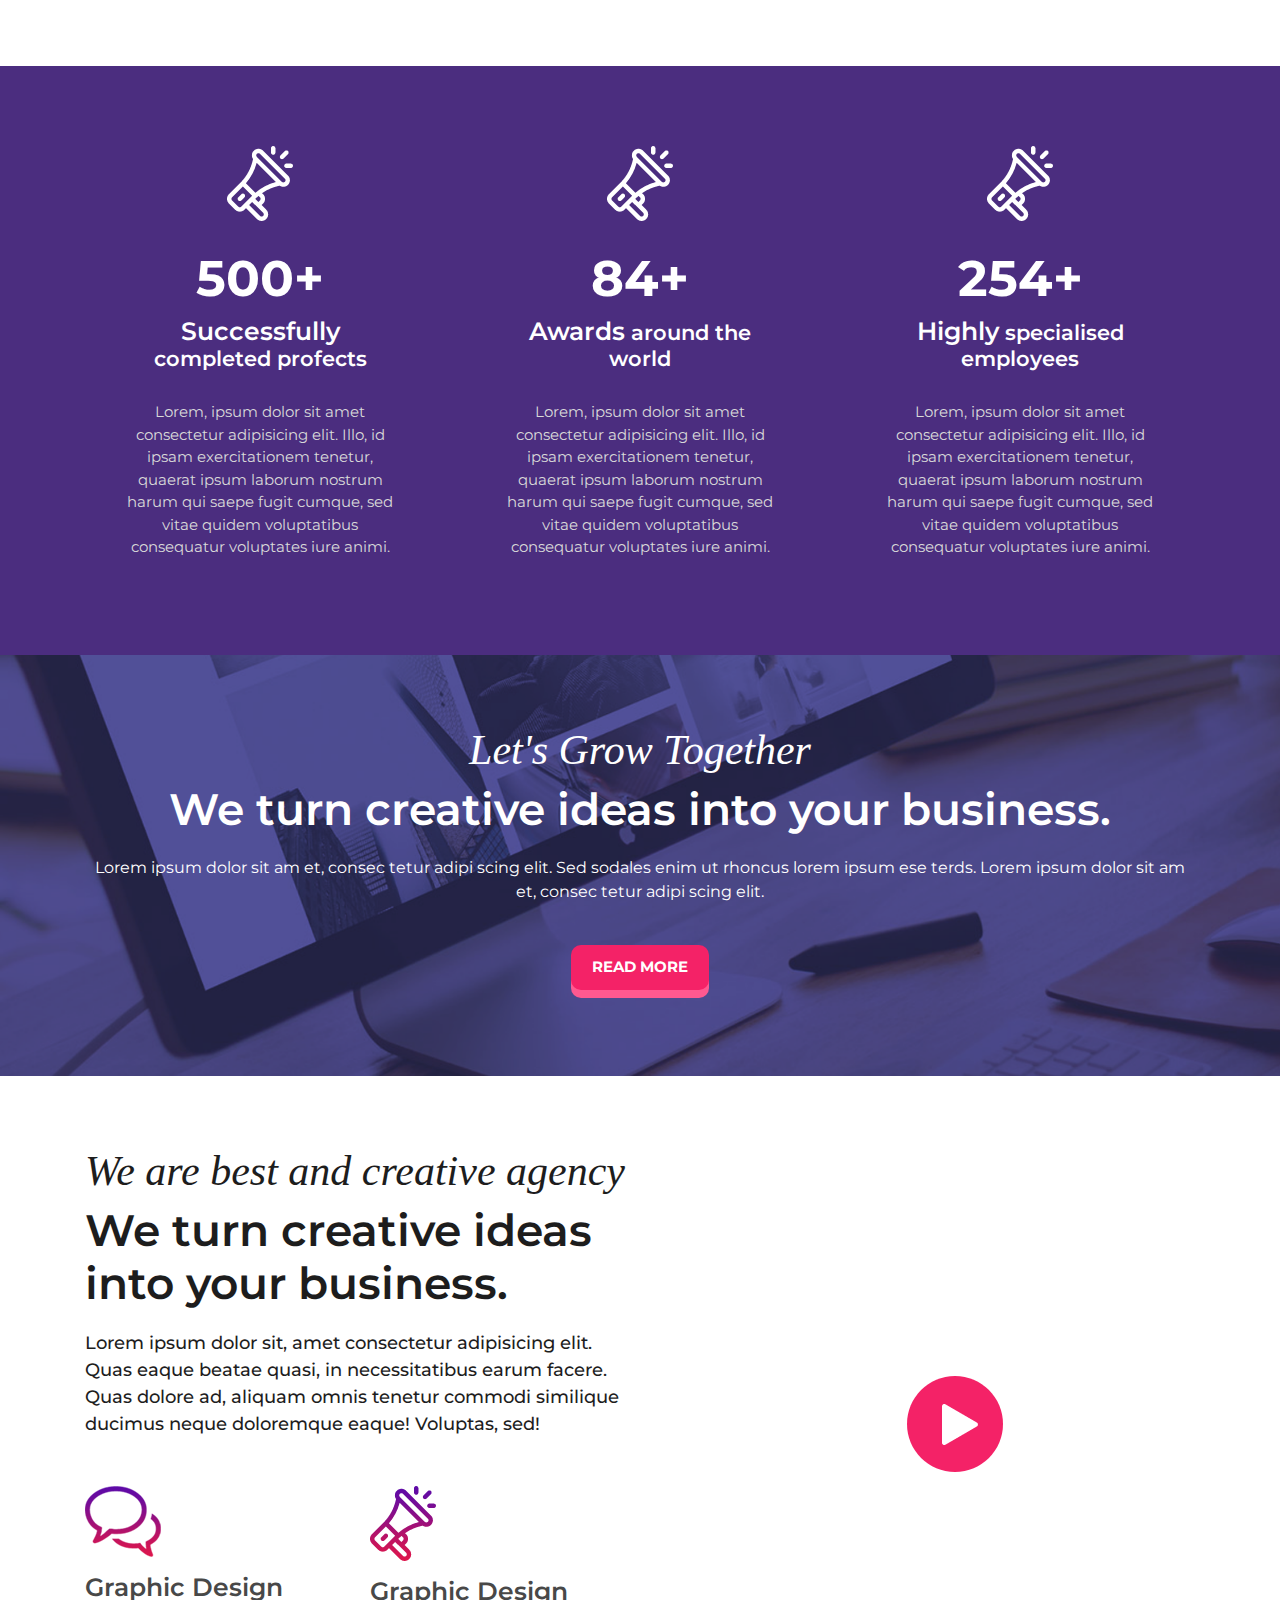
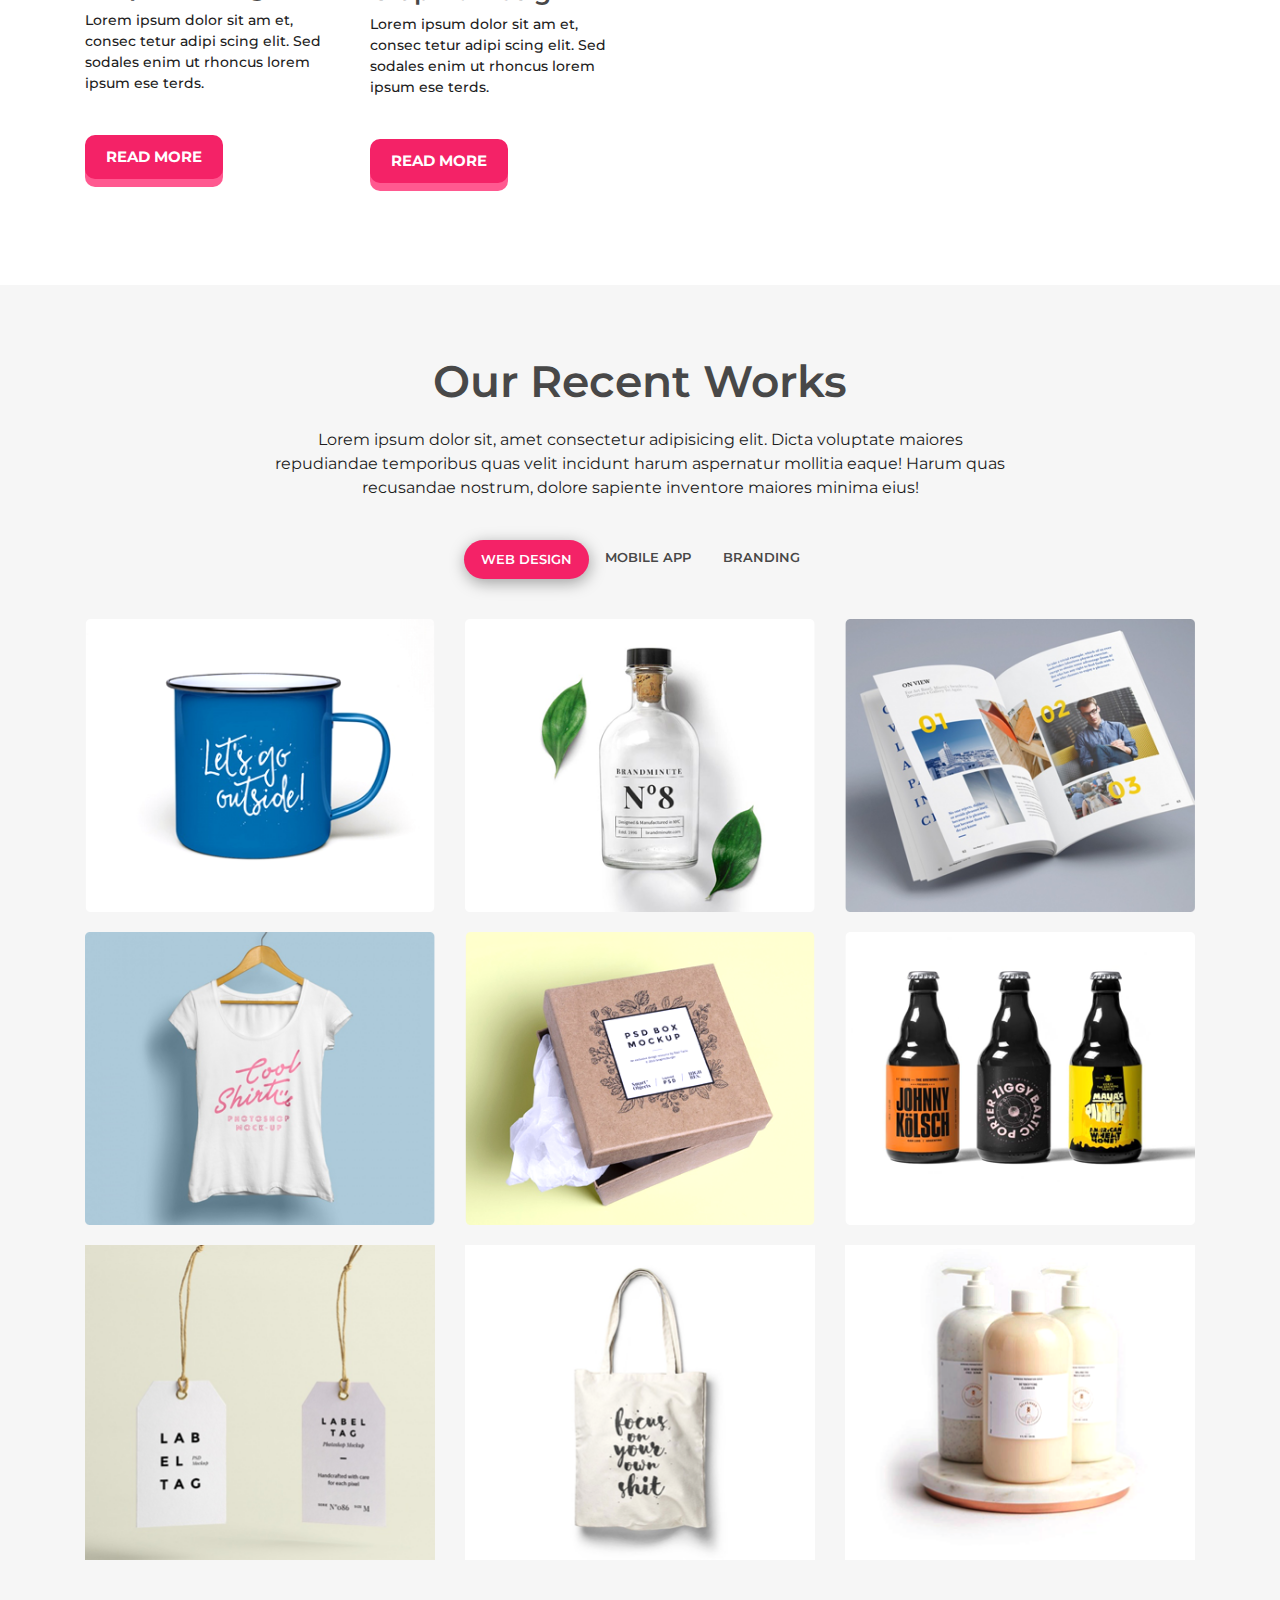
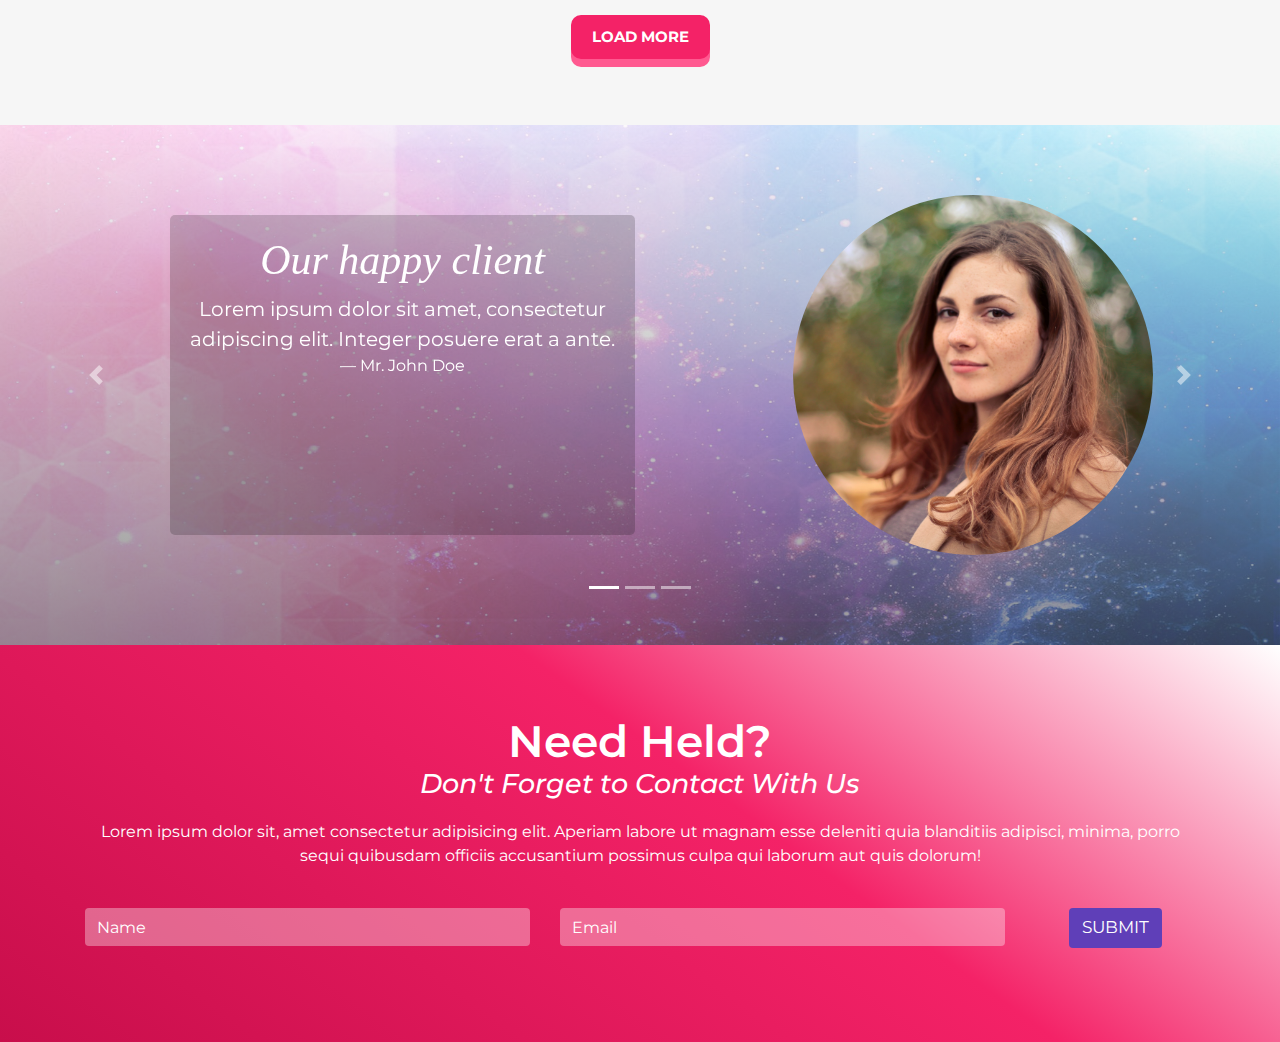
==== commit 4d66c235: "сверстал и оформил секцию form" ====
--- a/index.html
+++ b/index.html
@@ -514,6 +514,33 @@
 </section>
 <!-- /.section-reviews -->
 
+<!-- .section-form -->
+<section class="section-form text-center">
+    <div class="container">
+        <div class="row">
+            <div class="col-md-12">
+                <h2>Need Held?</h2>
+                <h5>Don't Forget to Contact With Us</h5>
+                <p>Lorem ipsum dolor sit, amet consectetur adipisicing elit. Aperiam labore ut magnam esse deleniti quia blanditiis adipisci, minima, porro sequi quibusdam officiis accusantium possimus culpa qui laborum aut quis dolorum!</p>
+                <form>
+                    <div class="row">
+                      <div class="col-md-5 mb-4">
+                        <input type="text" class="form-control" placeholder="Name">
+                      </div>
+                      <div class="col-md-5 mb-4">
+                        <input type="email" class="form-control" placeholder="Email">
+                      </div>
+                      <div class="col-md-2 mb-4">
+                          <button type="submit" class="btn btn-violet">Submit</button>
+                      </div>
+                    </div>
+                </form>
+            </div>
+        </div>
+    </div>
+</section>
+<!-- /.section-form -->
+
 
 <!-- jQuery first, then Popper.js, then Bootstrap JS -->
 <script src="https://code.jquery.com/jquery-3.3.1.slim.min.js"
--- a/css/style.css
+++ b/css/style.css
@@ -124,7 +124,7 @@
     background: #f42267;
 }
 
-.main-header-buttons .btn-violet {
+.btn-violet {
     background: #5f3fb8;
 }
 
@@ -386,6 +386,47 @@
 
 /* =============================== section reviews end =============================== */
 
+.btn-violet {
+    font-weight: normal;
+}.btn-violet:hover {
+    color: #ffffff;
+    background: #865bd2;
+    text-decoration: none;
+}
+
+/* =============================== section form =============================== */
+section.section-form {
+    padding-top: 70px;
+    padding-bottom: 70px;
+    background: rgb(200,14,75);
+    background: linear-gradient(36deg, rgba(200,14,75,1) 0%, rgba(244,34,103,1) 58%, rgba(255,255,255,1) 100%);
+    color: #fff;
+}
+
+section.section-form h2 {
+    margin: 0;
+}
+section.section-form h5 {
+    font-size: 27px;
+    font-style: italic;
+    margin-bottom: 20px;
+}
+section.section-form form {
+    margin-top: 40px;
+}
+section.section-form .form-control {
+    background-color: rgba(255, 255, 255, 0.35);
+    color: #fff;
+    border: none;
+}
+section.section-form .form-control::placeholder {
+    color: #fff;
+}
+
+
+
+/* =============================== section form end =============================== */
+
 
 
 
@@ -480,6 +521,9 @@
         padding: 20px;
         top: 0;
     }
+    section.section-form h5 {
+        font-size: 20px;
+    }
 }
 
 @media only screen and (max-width: 600px) {
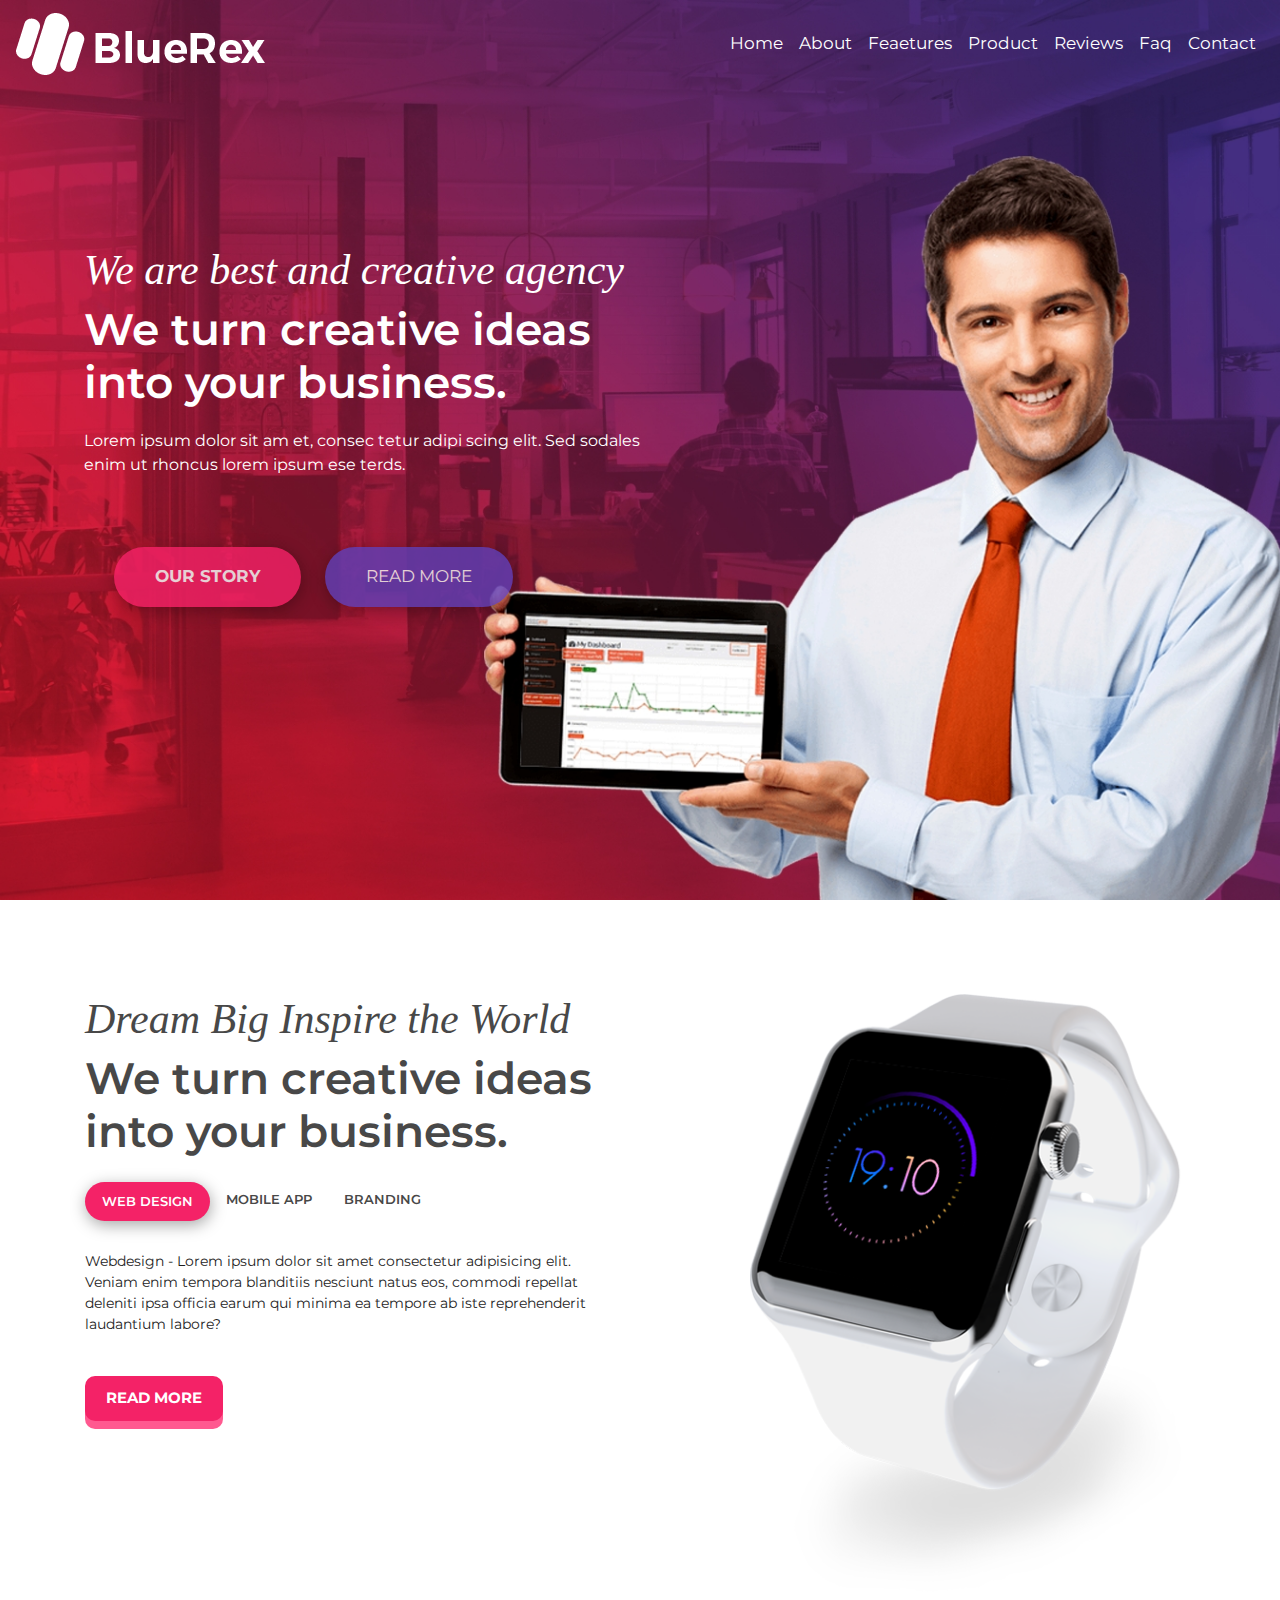
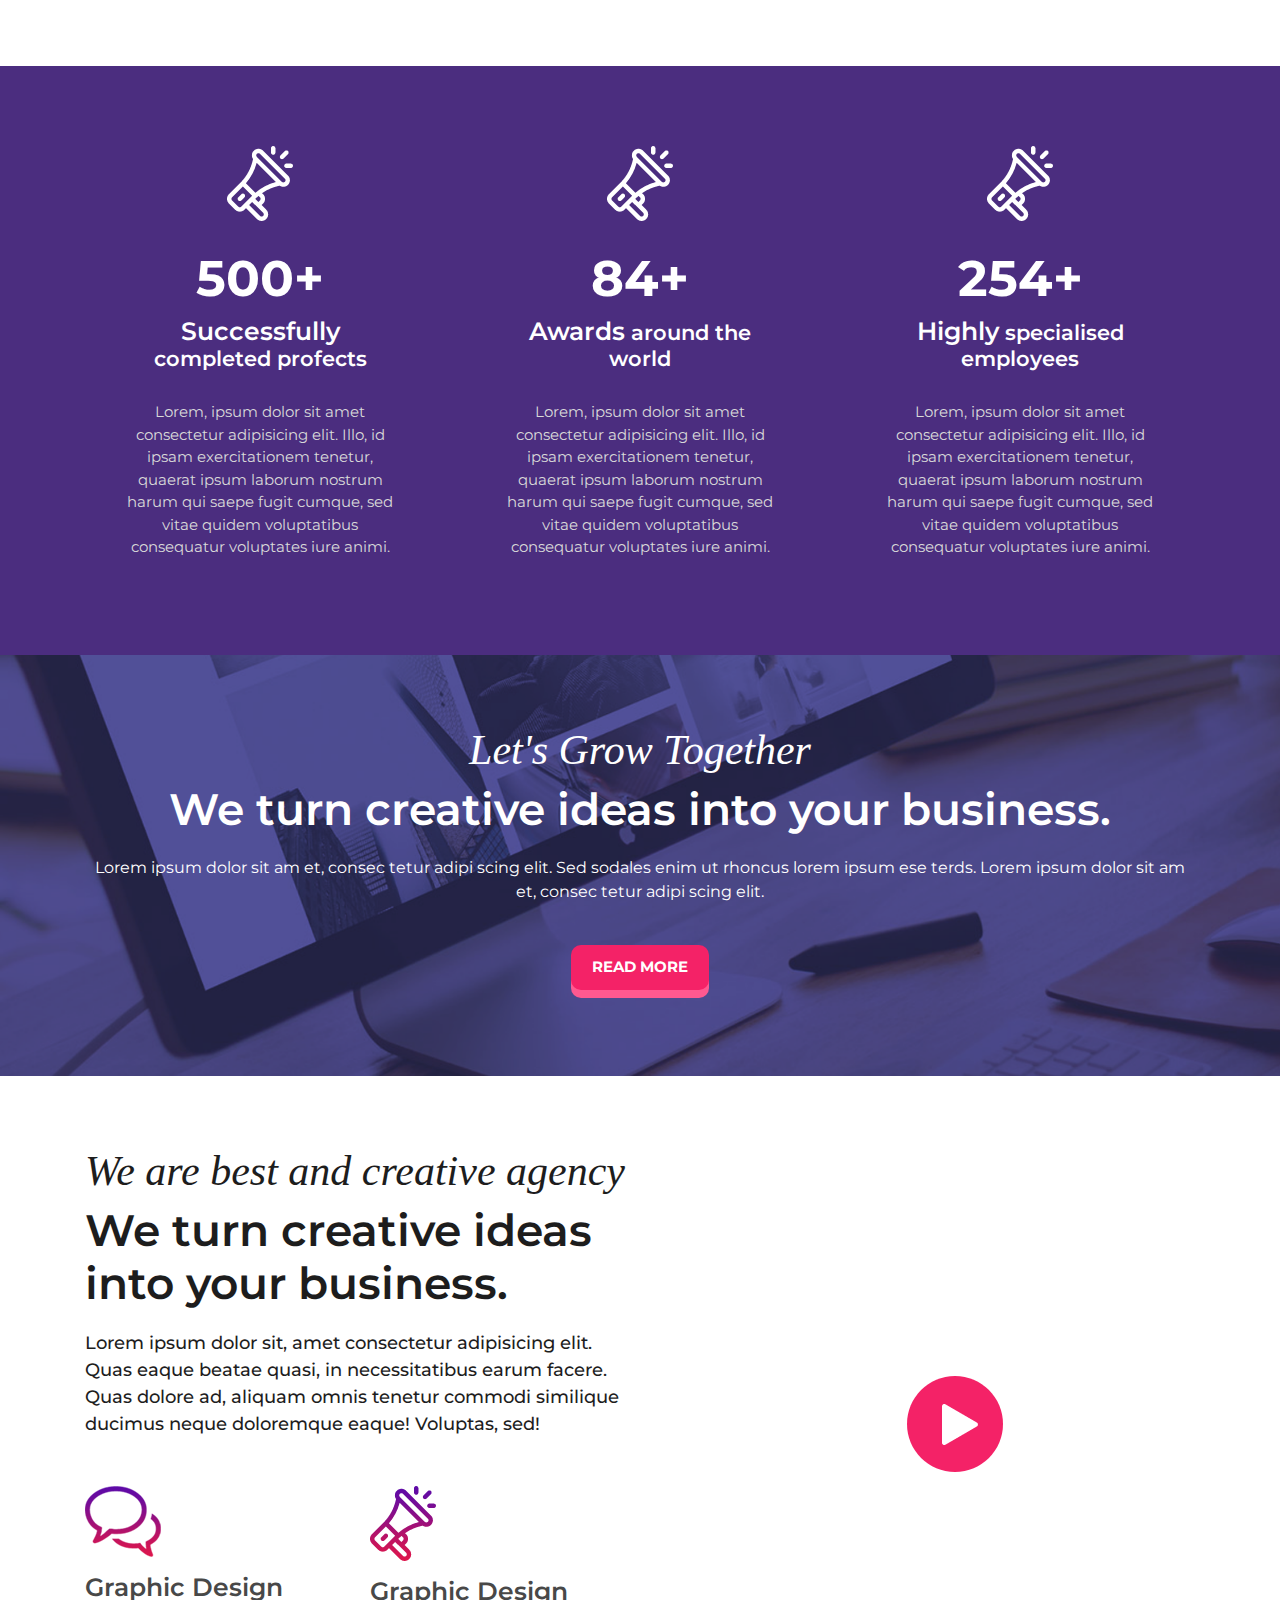
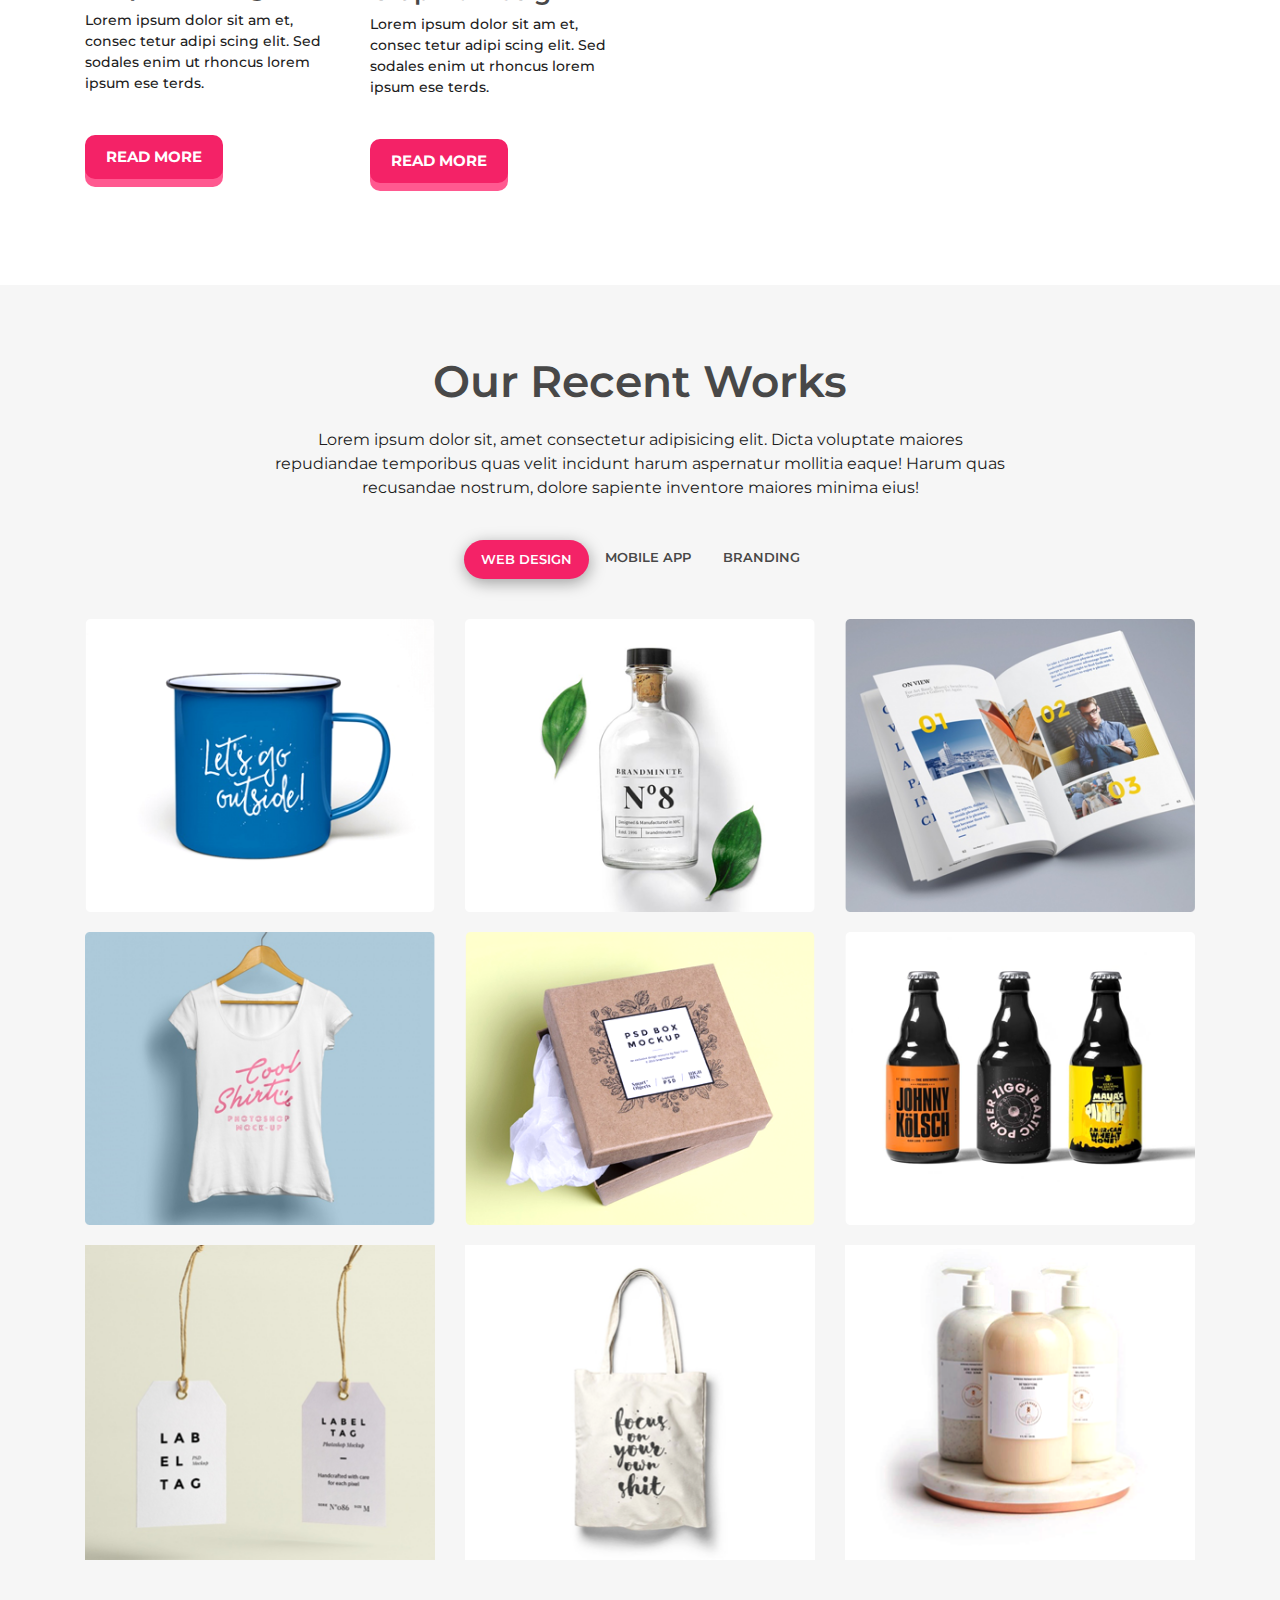
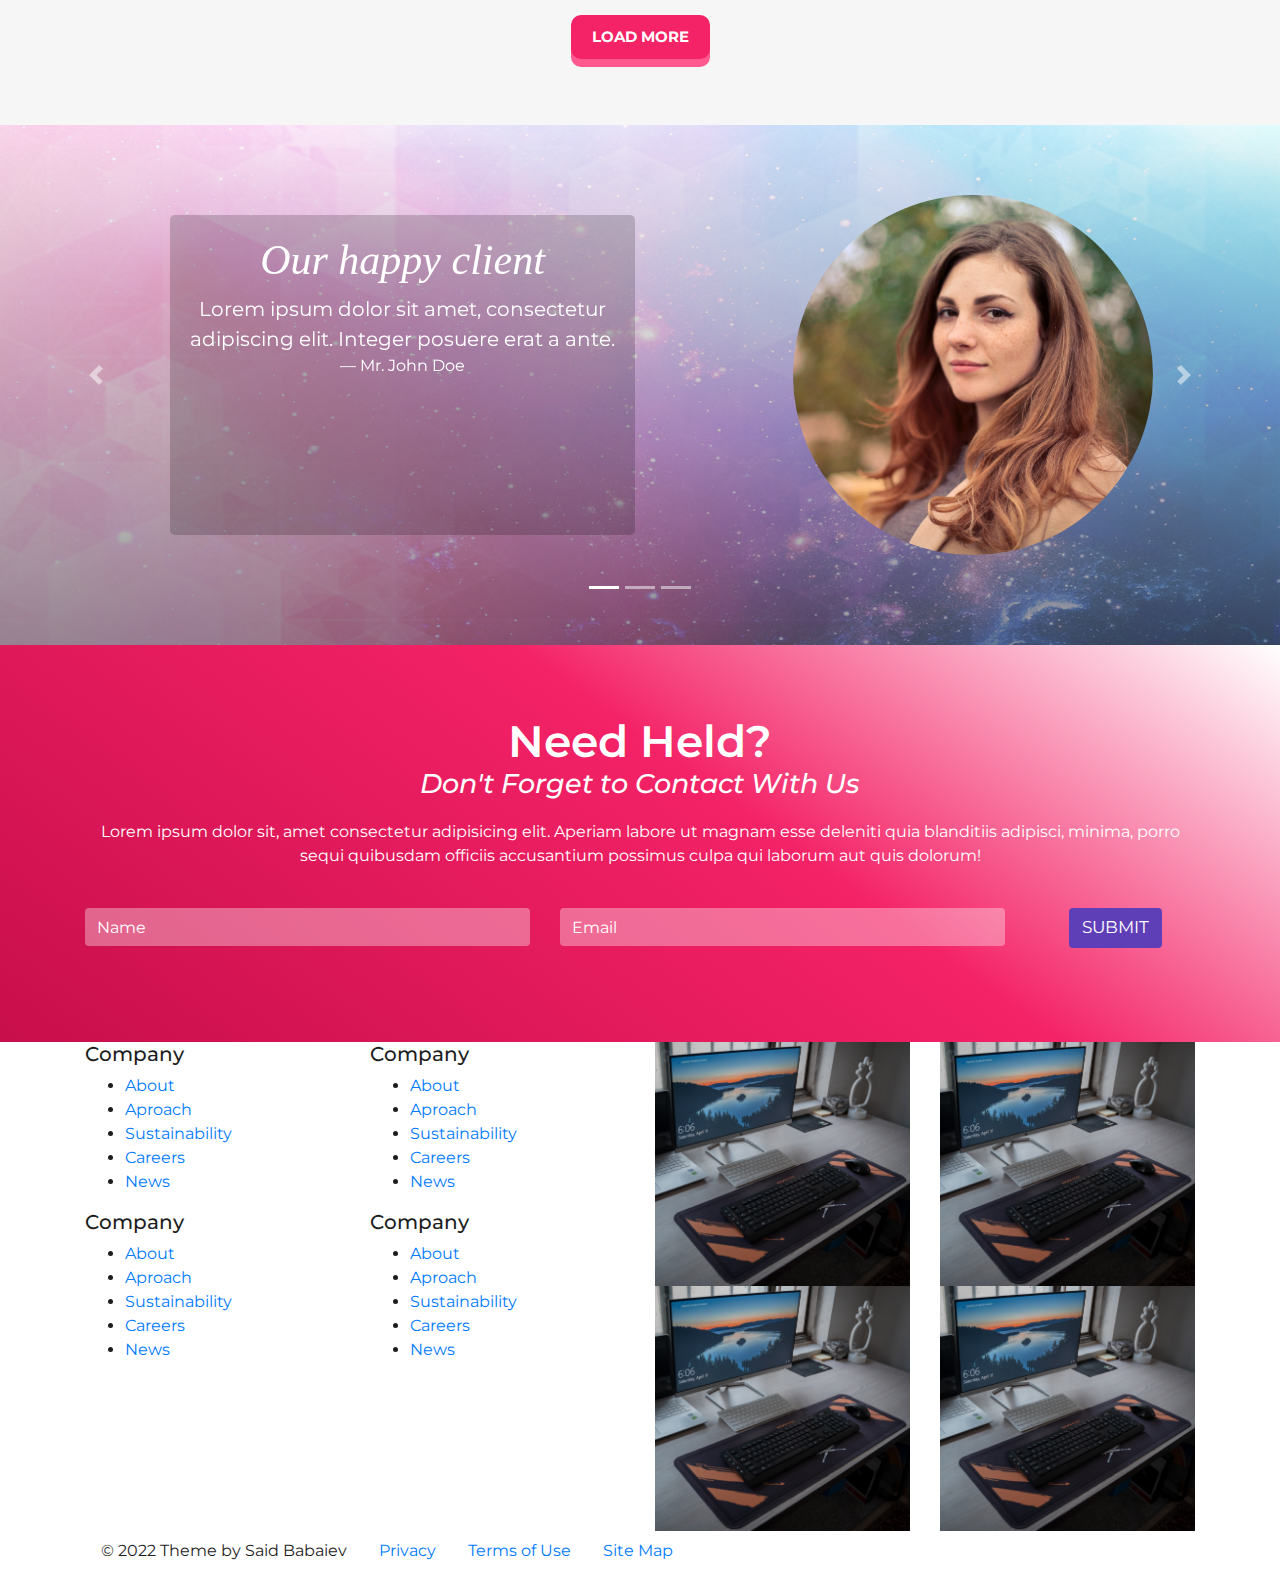
==== commit f3bb13c9: "Сделал секцию footer" ====
--- a/index.html
+++ b/index.html
@@ -541,6 +541,101 @@
 </section>
 <!-- /.section-form -->
 
+<!-- .footer -->
+<footer class="footer">
+    <div class="container">
+        <div class="row">
+            <div class="col-md-6">
+                <div class="row">
+                    <div class="col-6">
+                        <h5>Company</h5>
+                        <ul>
+                            <li><a href="#">About</a></li>
+                            <li><a href="#">Aproach</a></li>
+                            <li><a href="#">Sustainability</a></li>
+                            <li><a href="#">Careers</a></li>
+                            <li><a href="#">News</a></li>
+                        </ul>
+                    </div>
+                    <!-- /.col-6 -->
+                    <div class="col-6">
+                        <h5>Company</h5>
+                        <ul>
+                            <li><a href="#">About</a></li>
+                            <li><a href="#">Aproach</a></li>
+                            <li><a href="#">Sustainability</a></li>
+                            <li><a href="#">Careers</a></li>
+                            <li><a href="#">News</a></li>
+                        </ul>
+                    </div>
+                    <!-- /.col-6 -->
+                    <div class="col-6">
+                        <h5>Company</h5>
+                        <ul>
+                            <li><a href="#">About</a></li>
+                            <li><a href="#">Aproach</a></li>
+                            <li><a href="#">Sustainability</a></li>
+                            <li><a href="#">Careers</a></li>
+                            <li><a href="#">News</a></li>
+                        </ul>
+                    </div>
+                    <!-- /.col-6 -->
+                    <div class="col-6">
+                        <h5>Company</h5>
+                        <ul>
+                            <li><a href="#">About</a></li>
+                            <li><a href="#">Aproach</a></li>
+                            <li><a href="#">Sustainability</a></li>
+                            <li><a href="#">Careers</a></li>
+                            <li><a href="#">News</a></li>
+                        </ul>
+                    </div>
+                    <!-- /.col-6 -->
+                </div>
+            </div>
+            <!-- /.col-md-6 -->
+            
+            <div class="col-md-6 footer-images">
+                <div class="row">
+                    <div class="col-6">
+                        <img src="img/footer-image.jpg" alt="">
+                    </div>
+                    <div class="col-6">
+                        <img src="img/footer-image.jpg" alt="">
+                    </div>
+                    <div class="col-6">
+                        <img src="img/footer-image.jpg" alt="">
+                    </div>
+                    <div class="col-6">
+                        <img src="img/footer-image.jpg" alt="">
+                    </div>
+                </div>
+            </div>
+            <!-- /.col-md-6 -->
+        </div>
+    </div>
+</footer>
+<!-- /.footer -->
+
+<!-- .copyright -->
+<div class="copyright">
+    <div class="container">
+        <div class="row">
+            <div class="col-md-12">
+                <ul class="nav">
+                    <li class="nav-item">
+                        <span class="nav-link">&copy; 2022 Theme by Said Babaiev</span>
+                    </li>
+                    <li class="nav-item"><a href="#" class="nav-link">Privacy</a></li>
+                    <li class="nav-item"><a href="#" class="nav-link">Terms of Use</a></li>
+                    <li class="nav-item"><a href="#" class="nav-link">Site Map</a></li>
+                </ul>
+            </div>
+        </div>
+    </div>
+</div>
+<!-- /.copyright -->
+
 
 <!-- jQuery first, then Popper.js, then Bootstrap JS -->
 <script src="https://code.jquery.com/jquery-3.3.1.slim.min.js"
--- a/css/style.css
+++ b/css/style.css
@@ -423,6 +423,9 @@
     color: #fff;
 }
 
+section.section-form  .form-control:focus {
+    box-shadow: 0 0 0 0.2rem rgba(255, 0, 82, 0.55);
+}
 
 
 /* =============================== section form end =============================== */
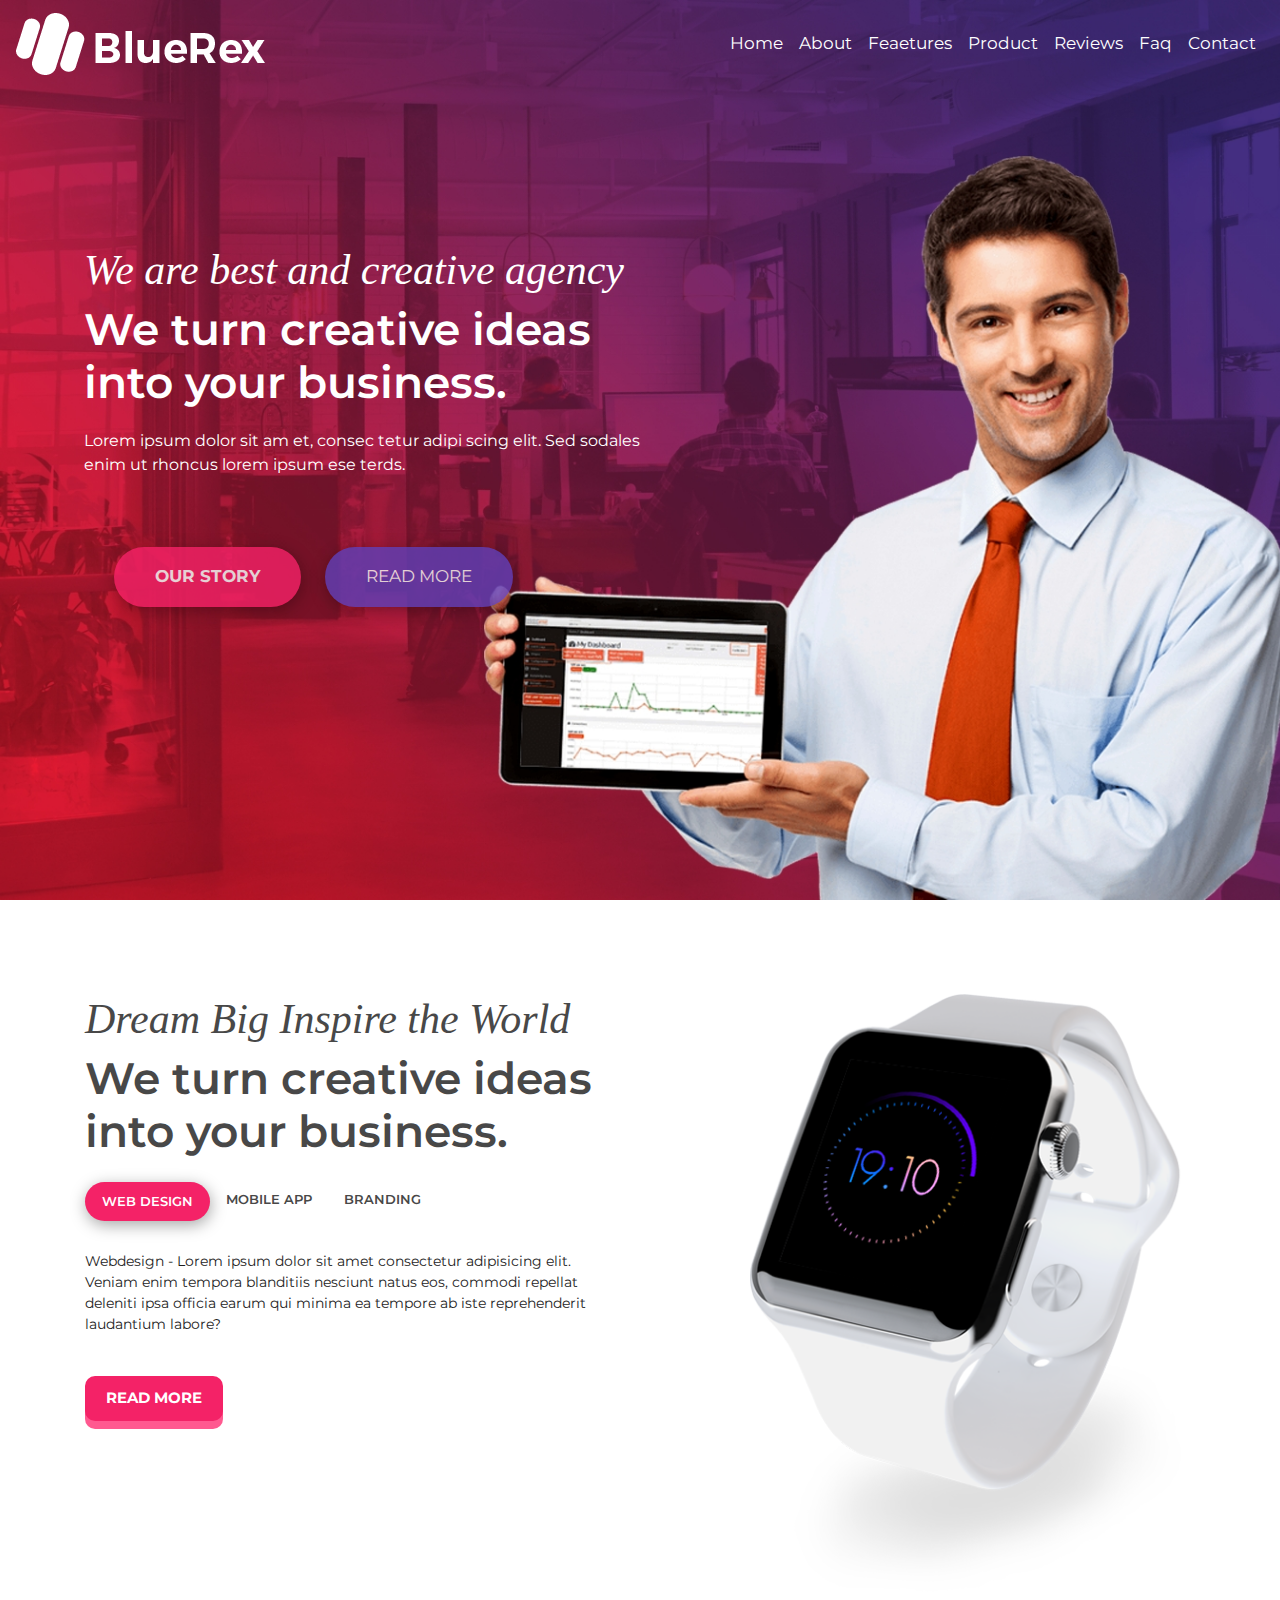
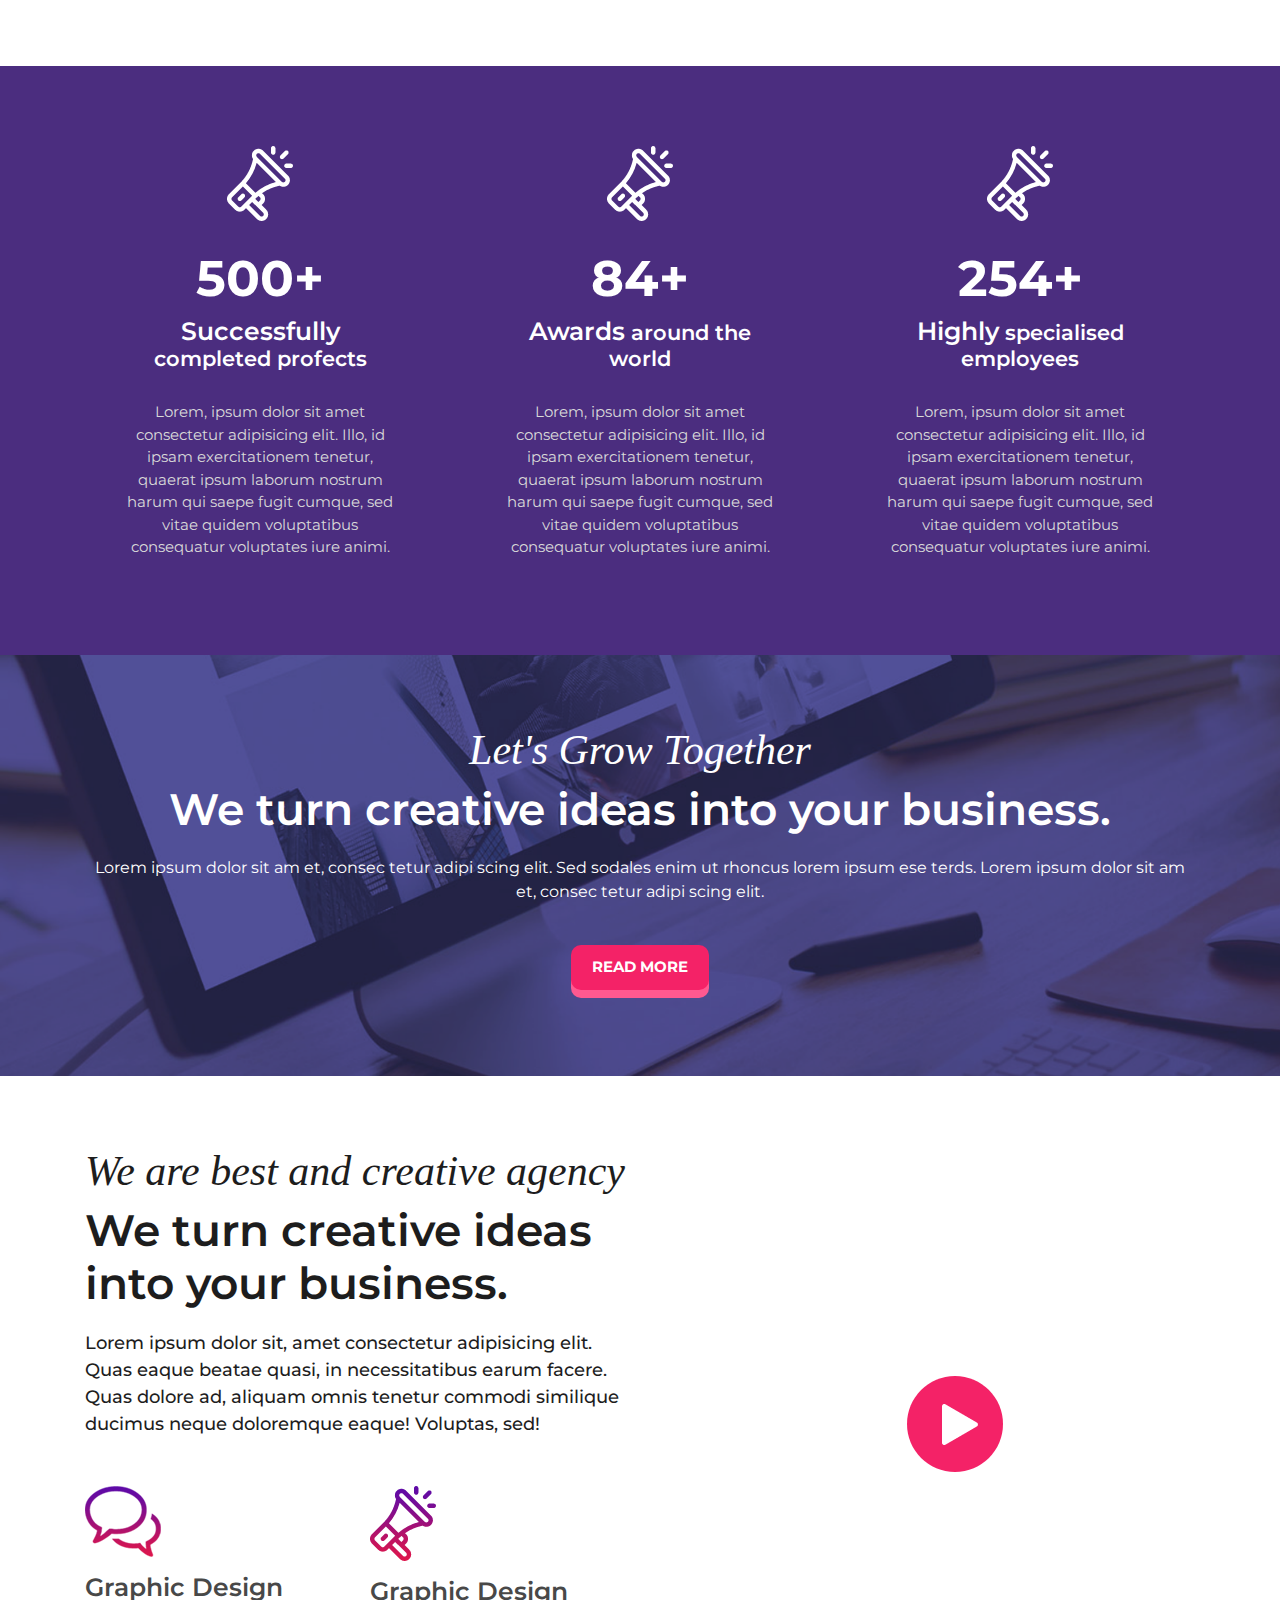
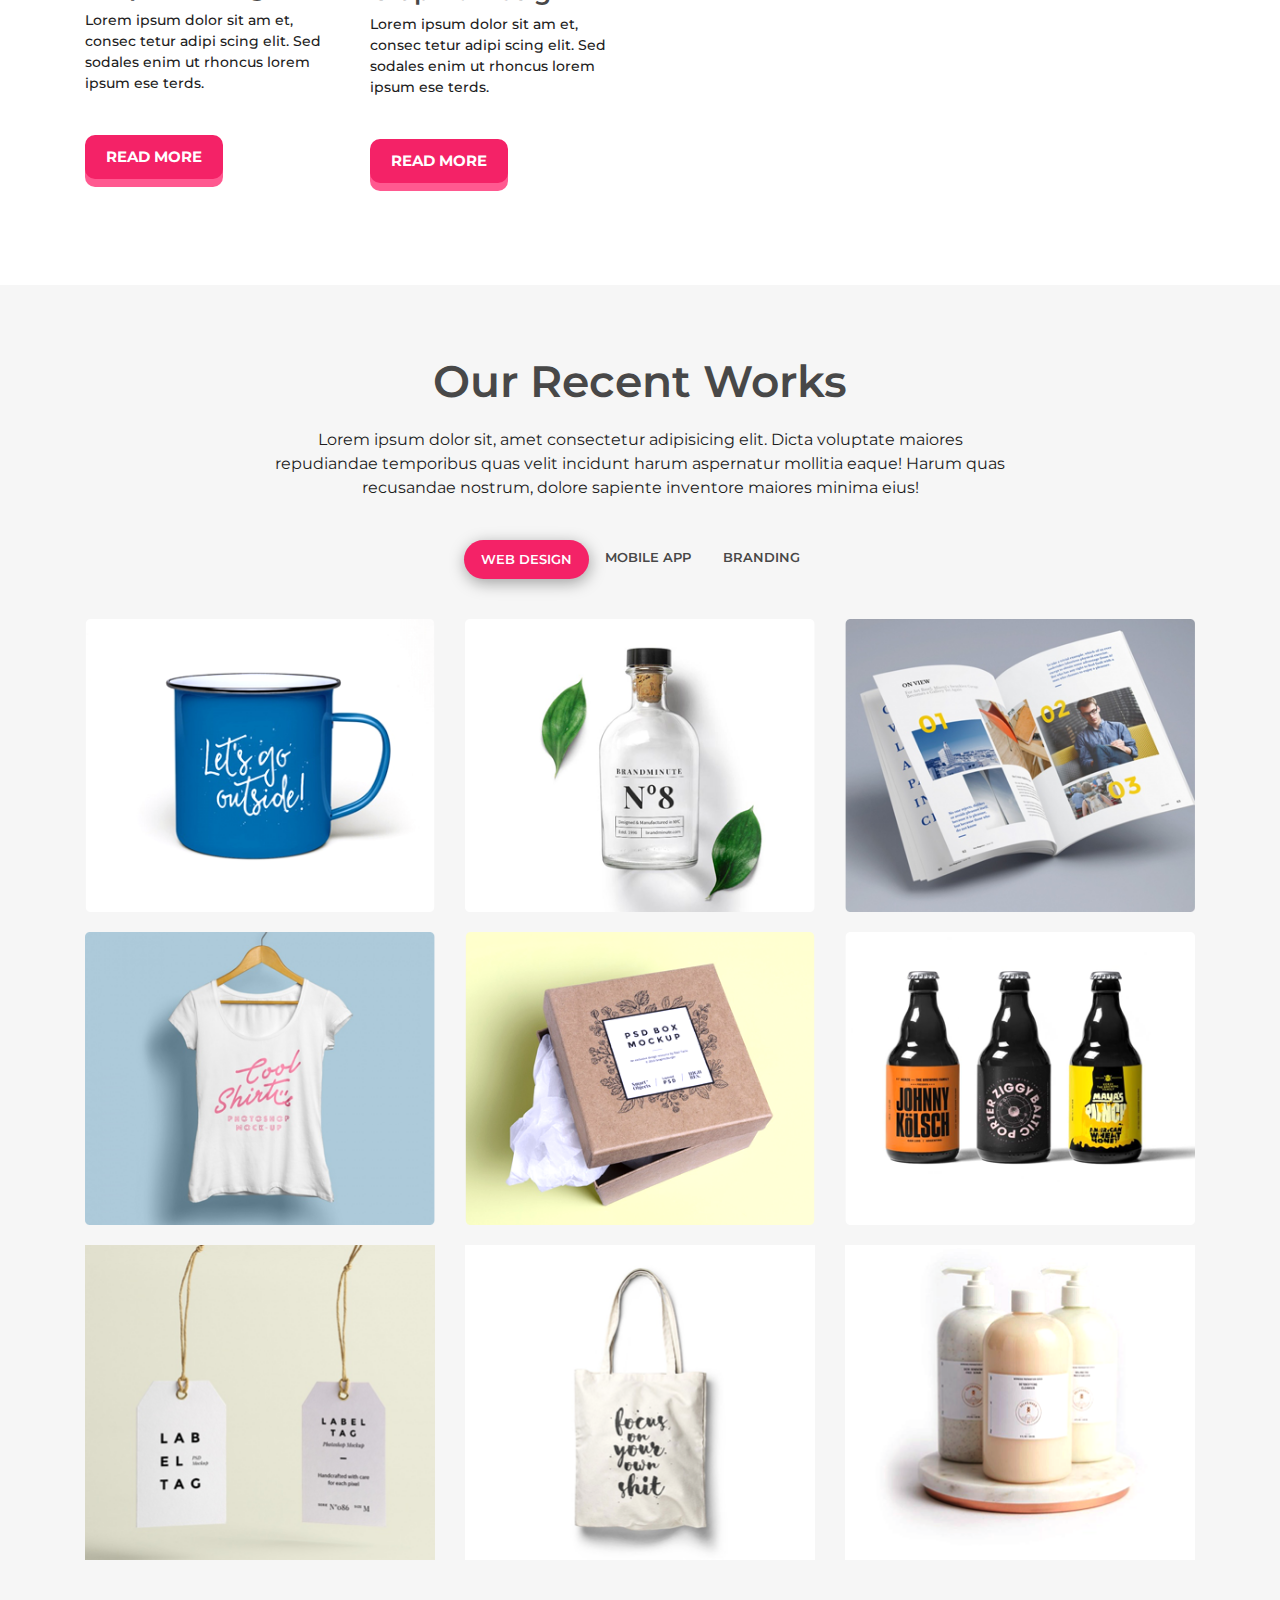
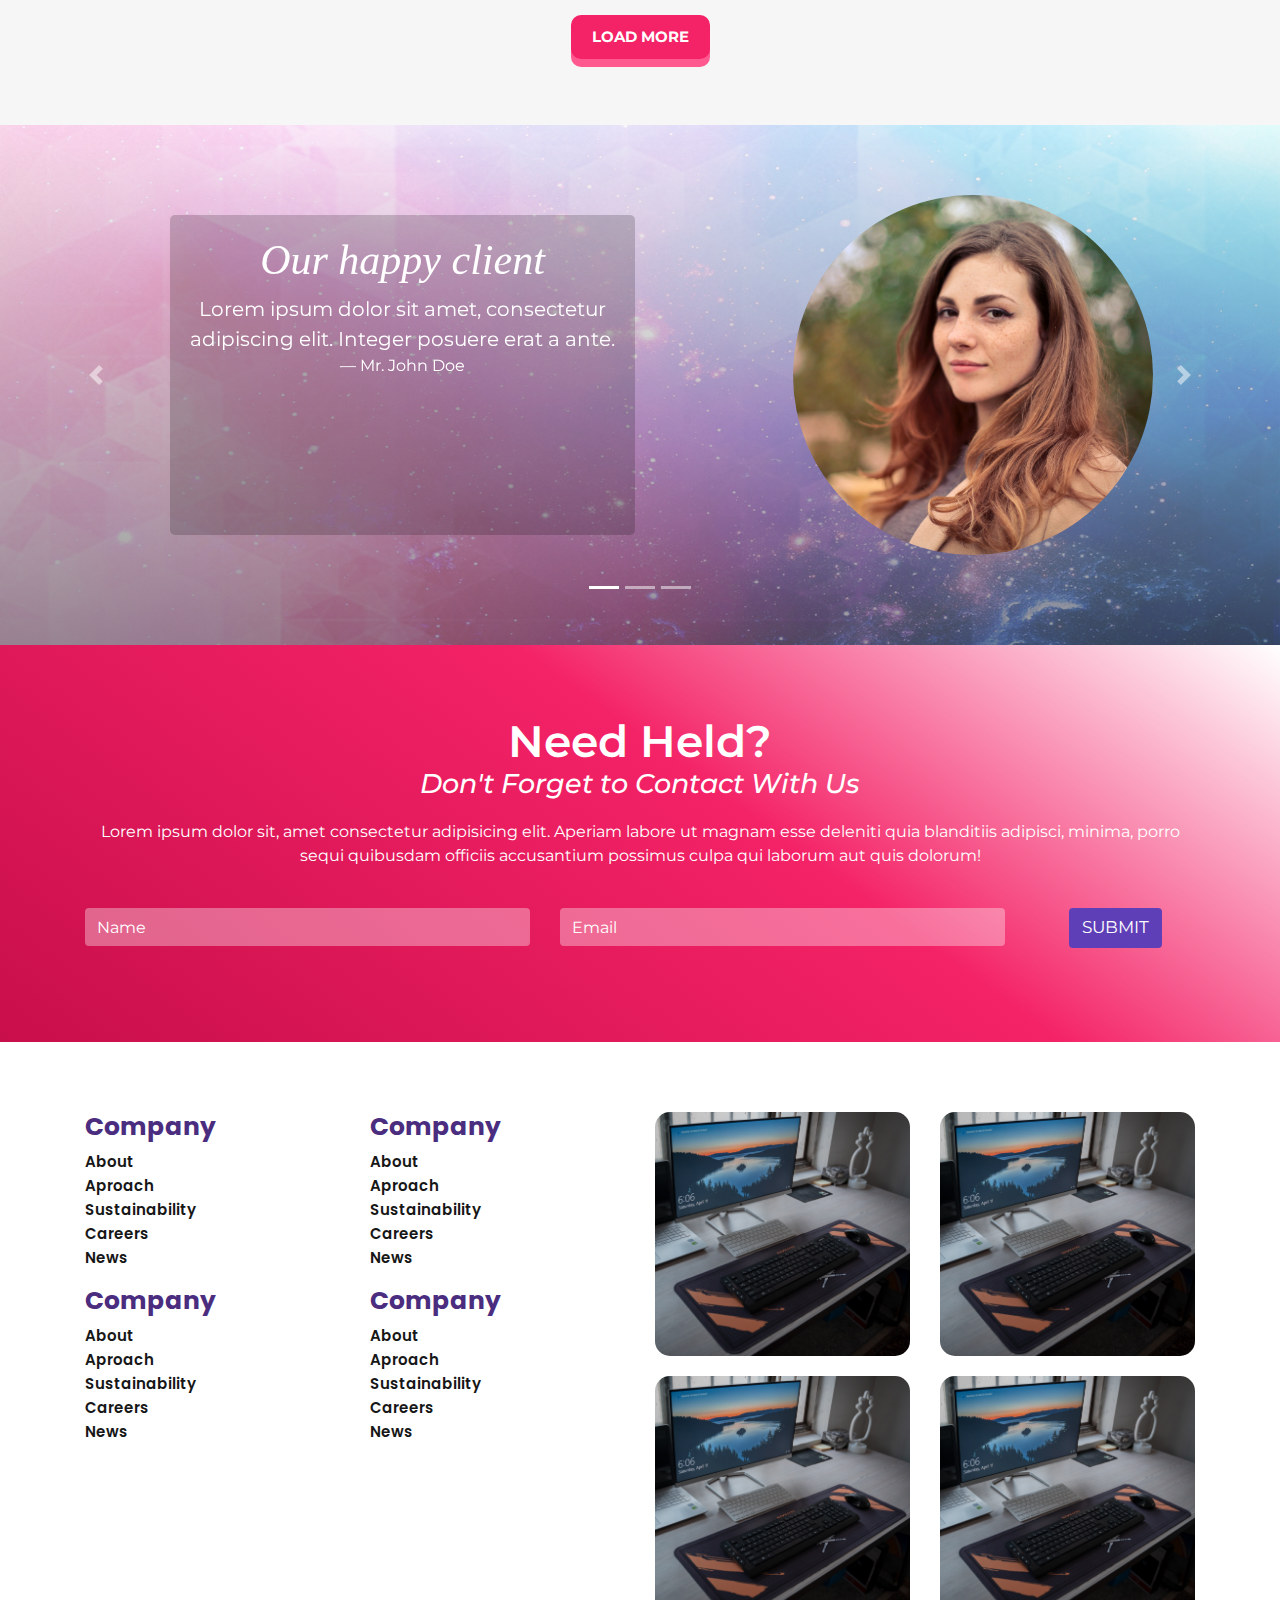
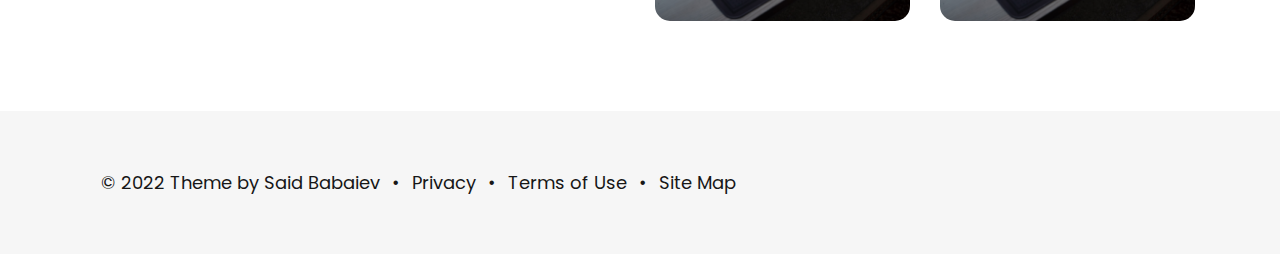
==== commit f34e2efd: "Сделал оформление футера. добавил кнопку вверк" ====
--- a/index.html
+++ b/index.html
@@ -636,11 +636,13 @@
 </div>
 <!-- /.copyright -->
 
+<button class="scroll_to_top"><i class="fas fa-angle-up"></i></button>
+
 
 <!-- jQuery first, then Popper.js, then Bootstrap JS -->
-<script src="https://code.jquery.com/jquery-3.3.1.slim.min.js"
-        integrity="sha384-q8i/X+965DzO0rT7abK41JStQIAqVgRVzpbzo5smXKp4YfRvH+8abtTE1Pi6jizo"
-        crossorigin="anonymous"></script>
+<script src="https://code.jquery.com/jquery-3.5.1.min.js" 
+    integrity="sha256-9/aliU8dGd2tb6OSsuzixeV4y/faTqgFtohetphbbj0=" 
+    crossorigin="anonymous"></script>
 <script src="https://cdnjs.cloudflare.com/ajax/libs/popper.js/1.14.7/umd/popper.min.js"
         integrity="sha384-UO2eT0CpHqdSJQ6hJty5KVphtPhzWj9WO1clHTMGa3JDZwrnQq4sF86dIHNDz0W1"
         crossorigin="anonymous"></script>
--- a/css/style.css
+++ b/css/style.css
@@ -426,9 +426,85 @@
 section.section-form  .form-control:focus {
     box-shadow: 0 0 0 0.2rem rgba(255, 0, 82, 0.55);
 }
-
-
 /* =============================== section form end =============================== */
+
+
+/* =============================== footer =============================== */
+.footer {
+    padding: 70px 0;
+    font-family: 'Poppins', sans-serif;
+}
+.footer h5 {
+    font-size: 25px;
+    color: #4b2d7f;
+    font-weight: 700;
+}
+.footer ul {
+    list-style: none;
+    padding-left: 0;
+}
+.footer ul li a {
+    font-size: 15px;
+    font-weight: 600;
+    color: #171717;
+}
+.footer-images img {
+    margin-bottom: 20px;
+    border-radius: 15px;
+    -webkit-border-radius: 15px;
+    -moz-border-radius: 15px;
+    -ms-border-radius: 15px;
+    -o-border-radius: 15px;
+}
+
+.copyright {
+    background-color: #f6f6f6;
+    padding: 50px 0;
+    font-family: 'Poppins', sans-serif;
+}
+.copyright a,
+.copyright span {
+    color: #171717;
+    font-size: 18px;
+    position: relative;
+}
+.copyright a:hover {
+    text-decoration: underline;
+}
+.copyright li:not(:last-child) a::after,
+.copyright li:not(:last-child) span::after {
+    content: '\2022';
+    position: absolute;
+    right: -3px;
+}
+
+.scroll_to_top {
+    display: none;
+    position: fixed;
+    bottom: 60px;
+    right: 50px;
+    border-radius: 5px;
+    -webkit-border-radius: 5px;
+    -moz-border-radius: 5px;
+    -ms-border-radius: 5px;
+    -o-border-radius: 5px;
+    font-size: 30px;
+    height: 50px;
+    width: 50px;
+    z-index: 1001;
+    color: #fff;
+    transition: all .5s;
+    -webkit-transition: all .5s;
+    -moz-transition: all .5s;
+    -ms-transition: all .5s;
+    -o-transition: all .5s;
+    background-color: #da1757;
+    cursor: pointer;
+    outline: none;
+    border: none;
+}
+
+/* =============================== footer end =============================== */
 
 
 
@@ -547,6 +623,25 @@
     .section h2 {
         font-size: 24px;
     }
+    .footer-images {
+        margin-top: 30px;
+    }
+    .copyright {
+        padding: 30px 0;
+    }
+    .copyright li a::after, .copyright li span::after {
+        content: '' !important;
+    }
+    .copyright ul {
+        text-align: center;
+    }
+    .copyright li {
+        width: 100%;
+    }
+
+    .scroll_to_top {
+        bottom: 40px;
+        right: 20px;
 }
 
 
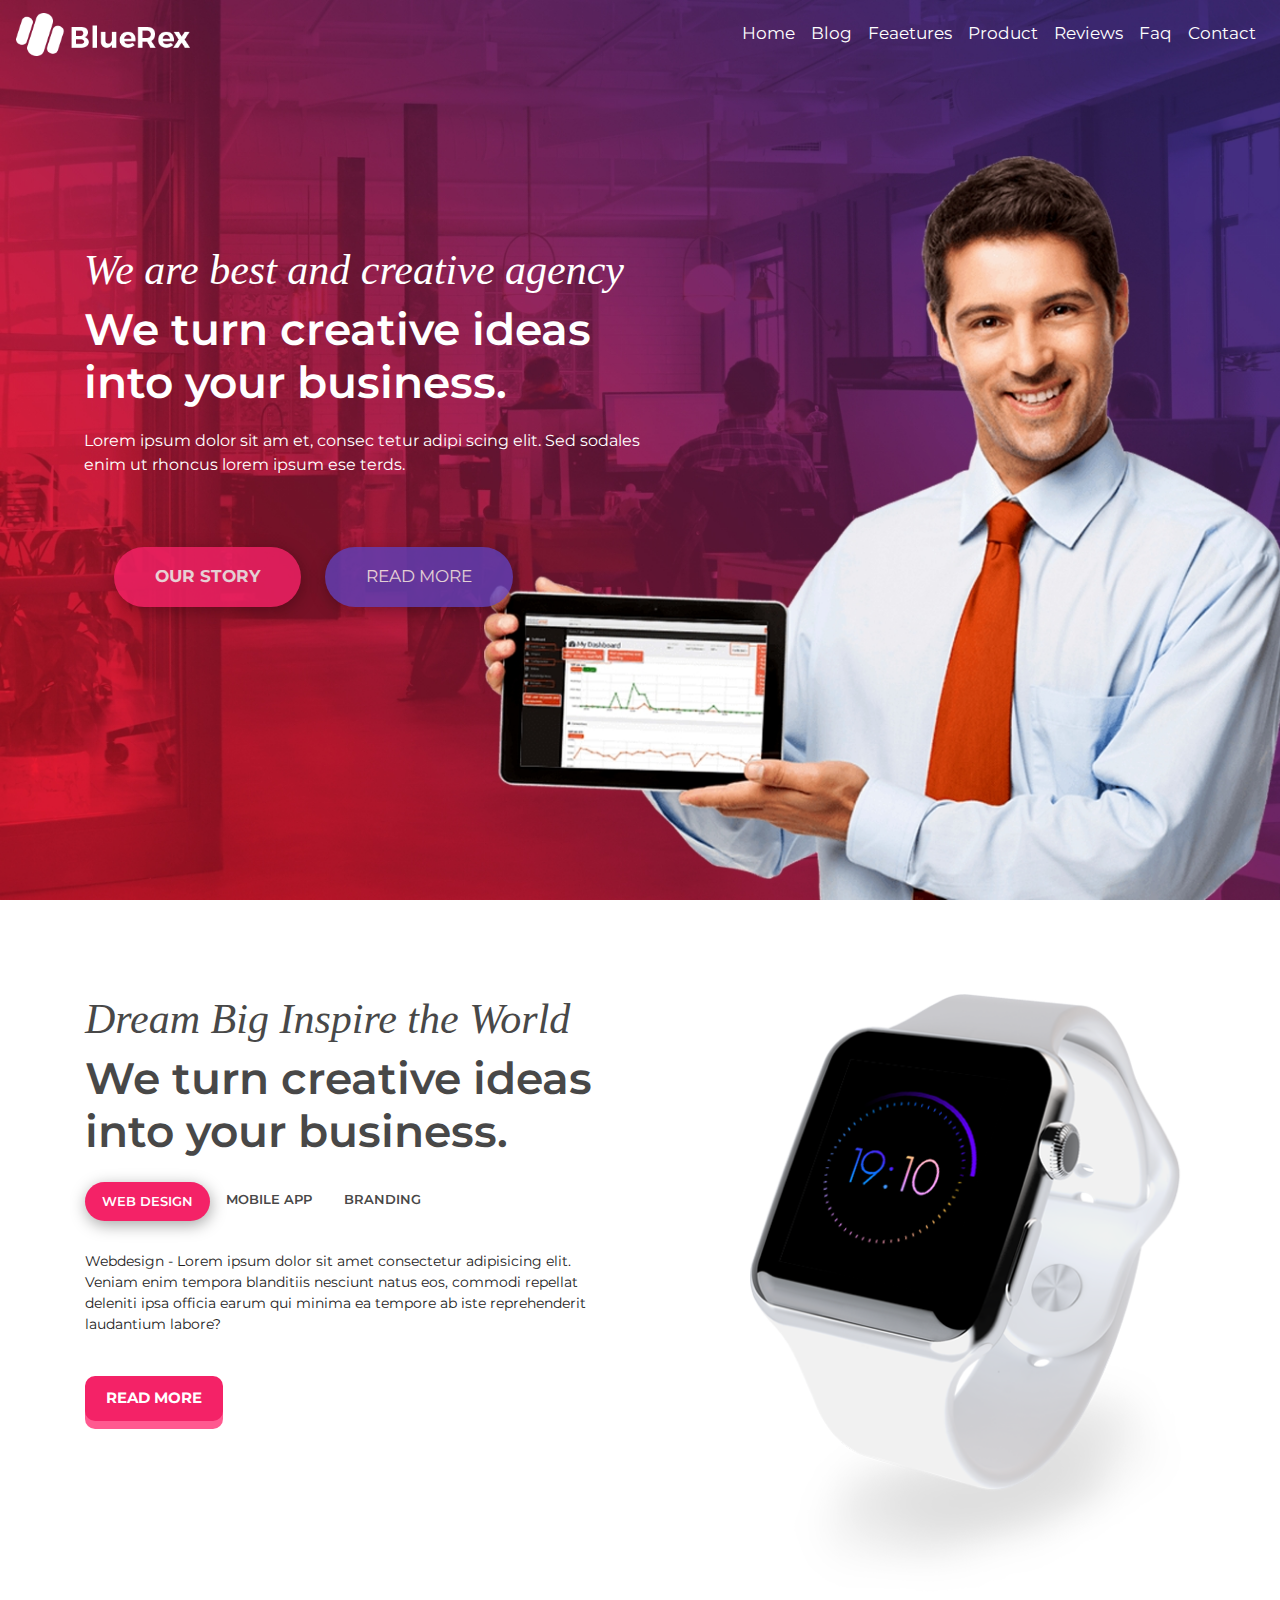
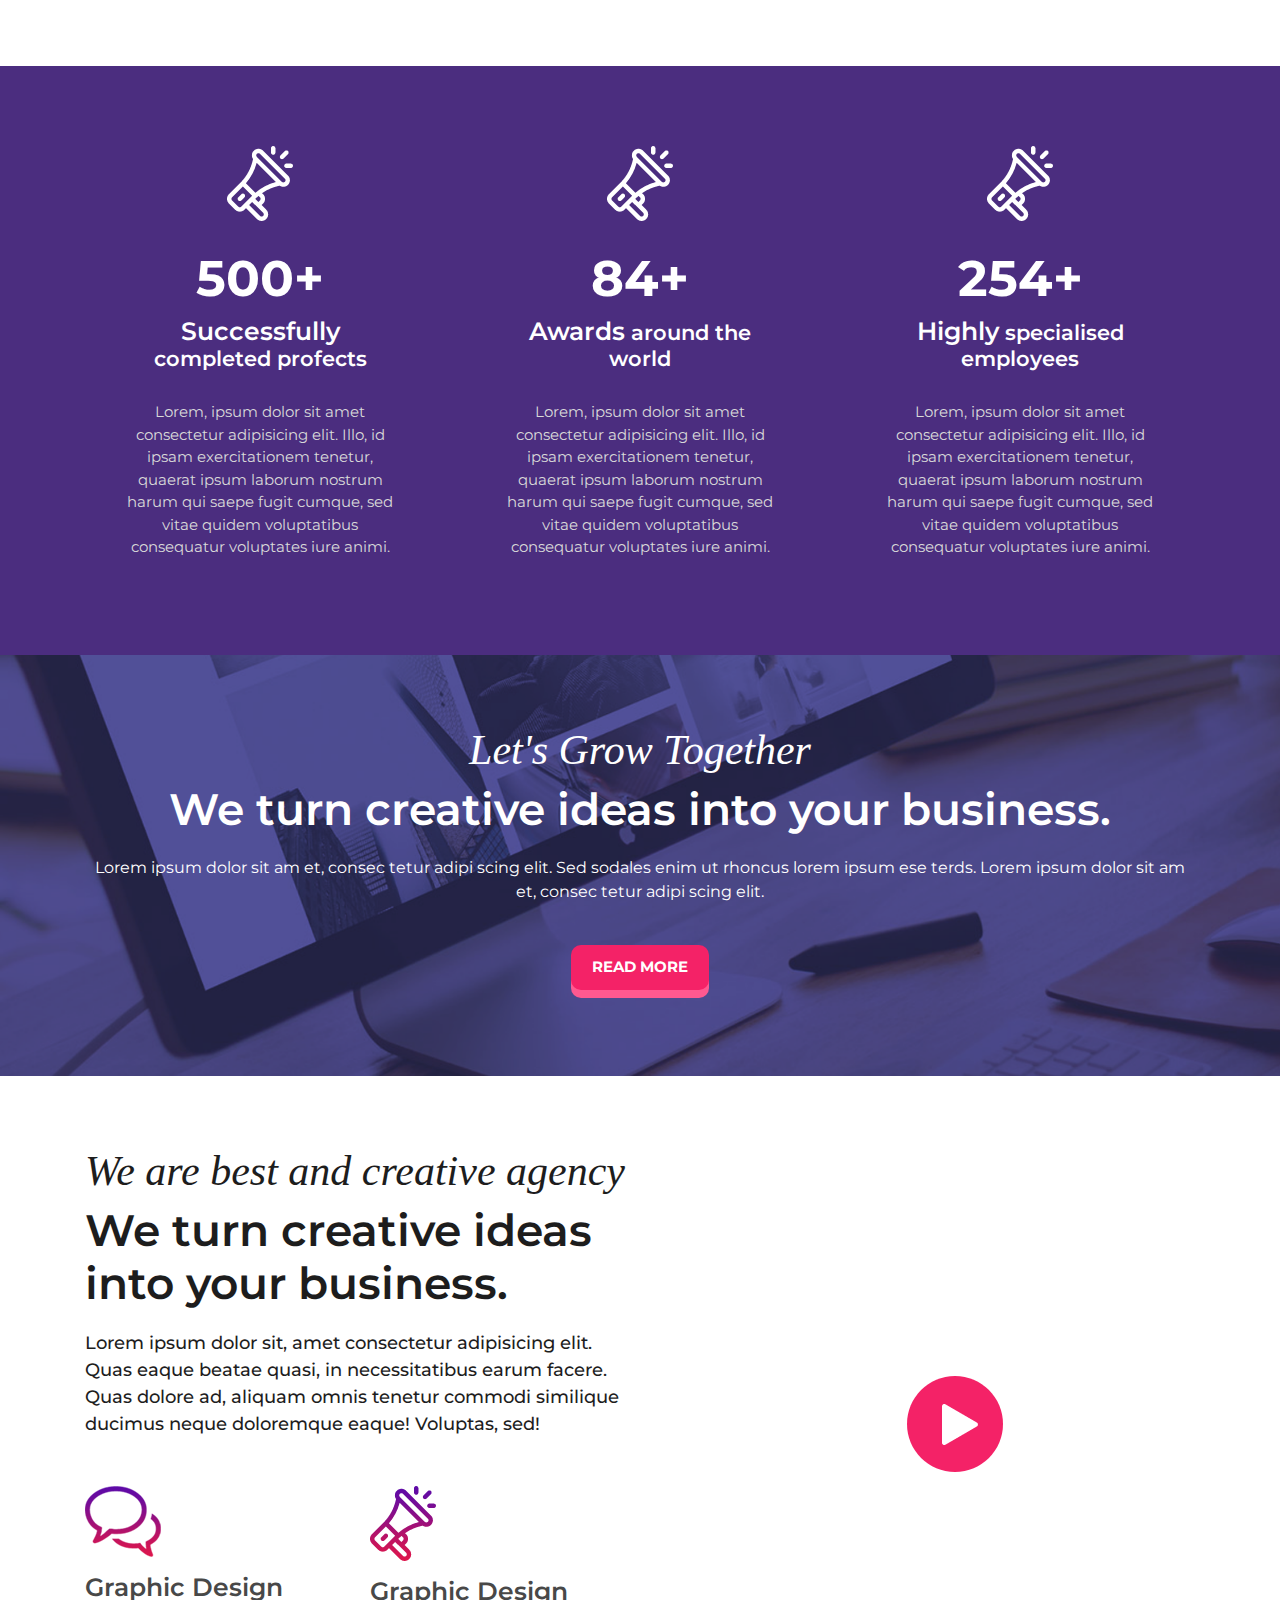
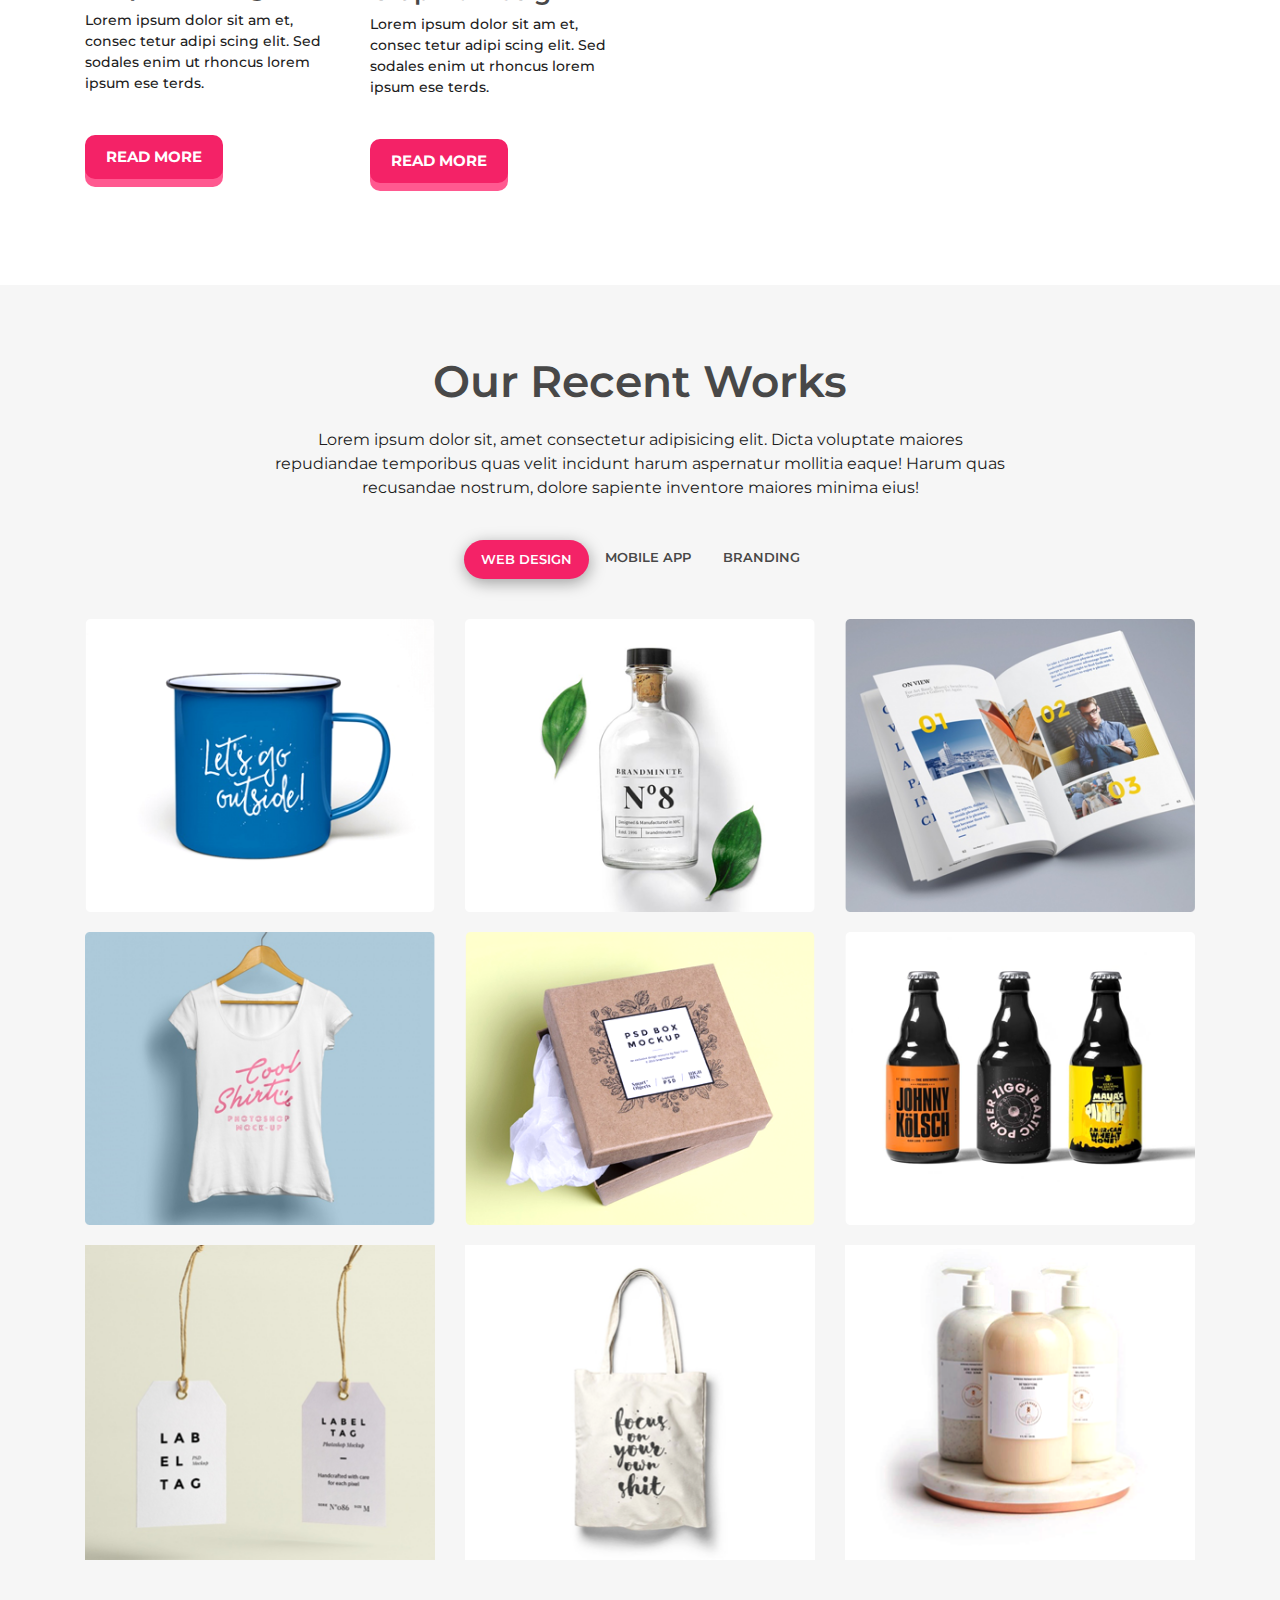
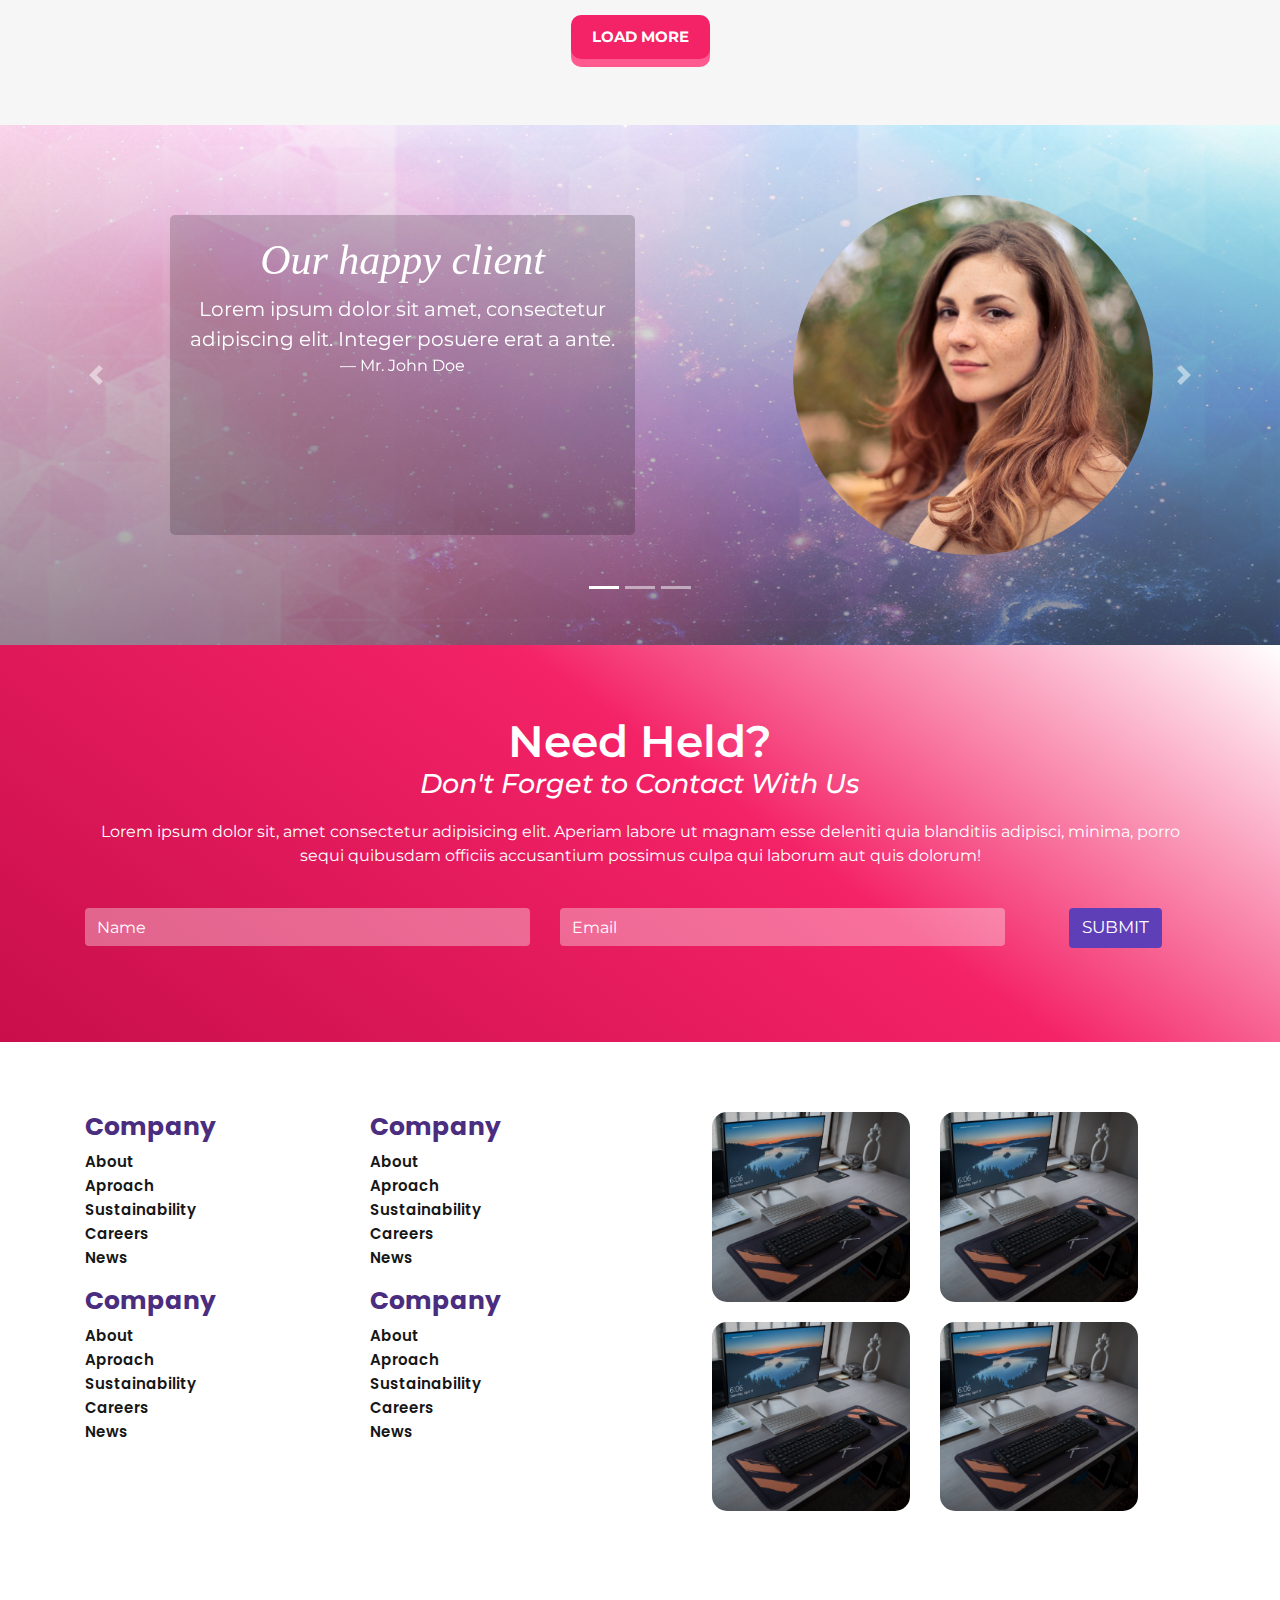
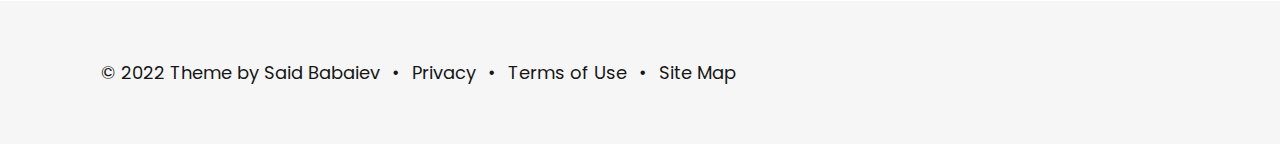
==== commit 63b3fc33: "Сделал верстку страницы статец" ====
--- a/index.html
+++ b/index.html
@@ -34,8 +34,8 @@
 
         <div class="collapse navbar-collapse" id="navbarSupportedContent">
             <ul class="navbar-nav ml-auto">
-                <li class="nav-item"><a class="nav-link" href="#">Home</a></li>
-                <li class="nav-item"><a class="nav-link" href="#">About</a></li>
+                <li class="nav-item"><a class="nav-link" href="index.html">Home</a></li>
+                <li class="nav-item"><a class="nav-link" href="blog.html">Blog</a></li>
                 <li class="nav-item"><a class="nav-link" href="#">Feaetures</a></li>
                 <li class="nav-item"><a class="nav-link" href="#">Product</a></li>
                 <li class="nav-item"><a class="nav-link" href="#">Reviews</a></li>
@@ -596,7 +596,7 @@
             <!-- /.col-md-6 -->
             
             <div class="col-md-6 footer-images">
-                <div class="row">
+                <div class="row justify-content-center">
                     <div class="col-6">
                         <img src="img/footer-image.jpg" alt="">
                     </div>
@@ -637,6 +637,12 @@
 <!-- /.copyright -->
 
 <button class="scroll_to_top"><i class="fas fa-angle-up"></i></button>
+
+<div class="preloader d-flex justify-content-center align-items-center">
+    <div class="spinner-grow text-danger" style="width: 5rem; height: 5rem;" role="status">
+        <span class="sr-only ">Loading...</span>
+      </div>
+</div>
 
 
 <!-- jQuery first, then Popper.js, then Bootstrap JS -->
--- a/css/style.css
+++ b/css/style.css
@@ -457,6 +457,10 @@
     -o-border-radius: 15px;
 }
 
+.footer-images .col-6 { 
+    max-width: 40%;
+}
+
 .copyright {
     background-color: #f6f6f6;
     padding: 50px 0;
@@ -506,7 +510,24 @@
 
 /* =============================== footer end =============================== */
 
-
+.navbar-brand img {
+    max-width: 70%;
+}
+
+.preloader {
+    position: fixed;
+    top: 0;
+    left: 0;
+    right: 0;
+    bottom: 0;
+    z-index: 9999;
+    background-color: #fefefe;
+}
+
+
+/* =============================== section content =============================== */
+
+/* =============================== end section content =============================== */
 
 
 /* Large Devices, Wide Screens */
@@ -548,7 +569,7 @@
 }
 
 @media only screen and (max-width: 991px) {
-    .navbar-nav {
+    .main-header .navbar-nav {
         background: linear-gradient(45deg, rgba(213, 24, 44, 1) 0%, rgba(43, 30, 86, 1) 100%);
         position: relative;
         z-index: 999;
